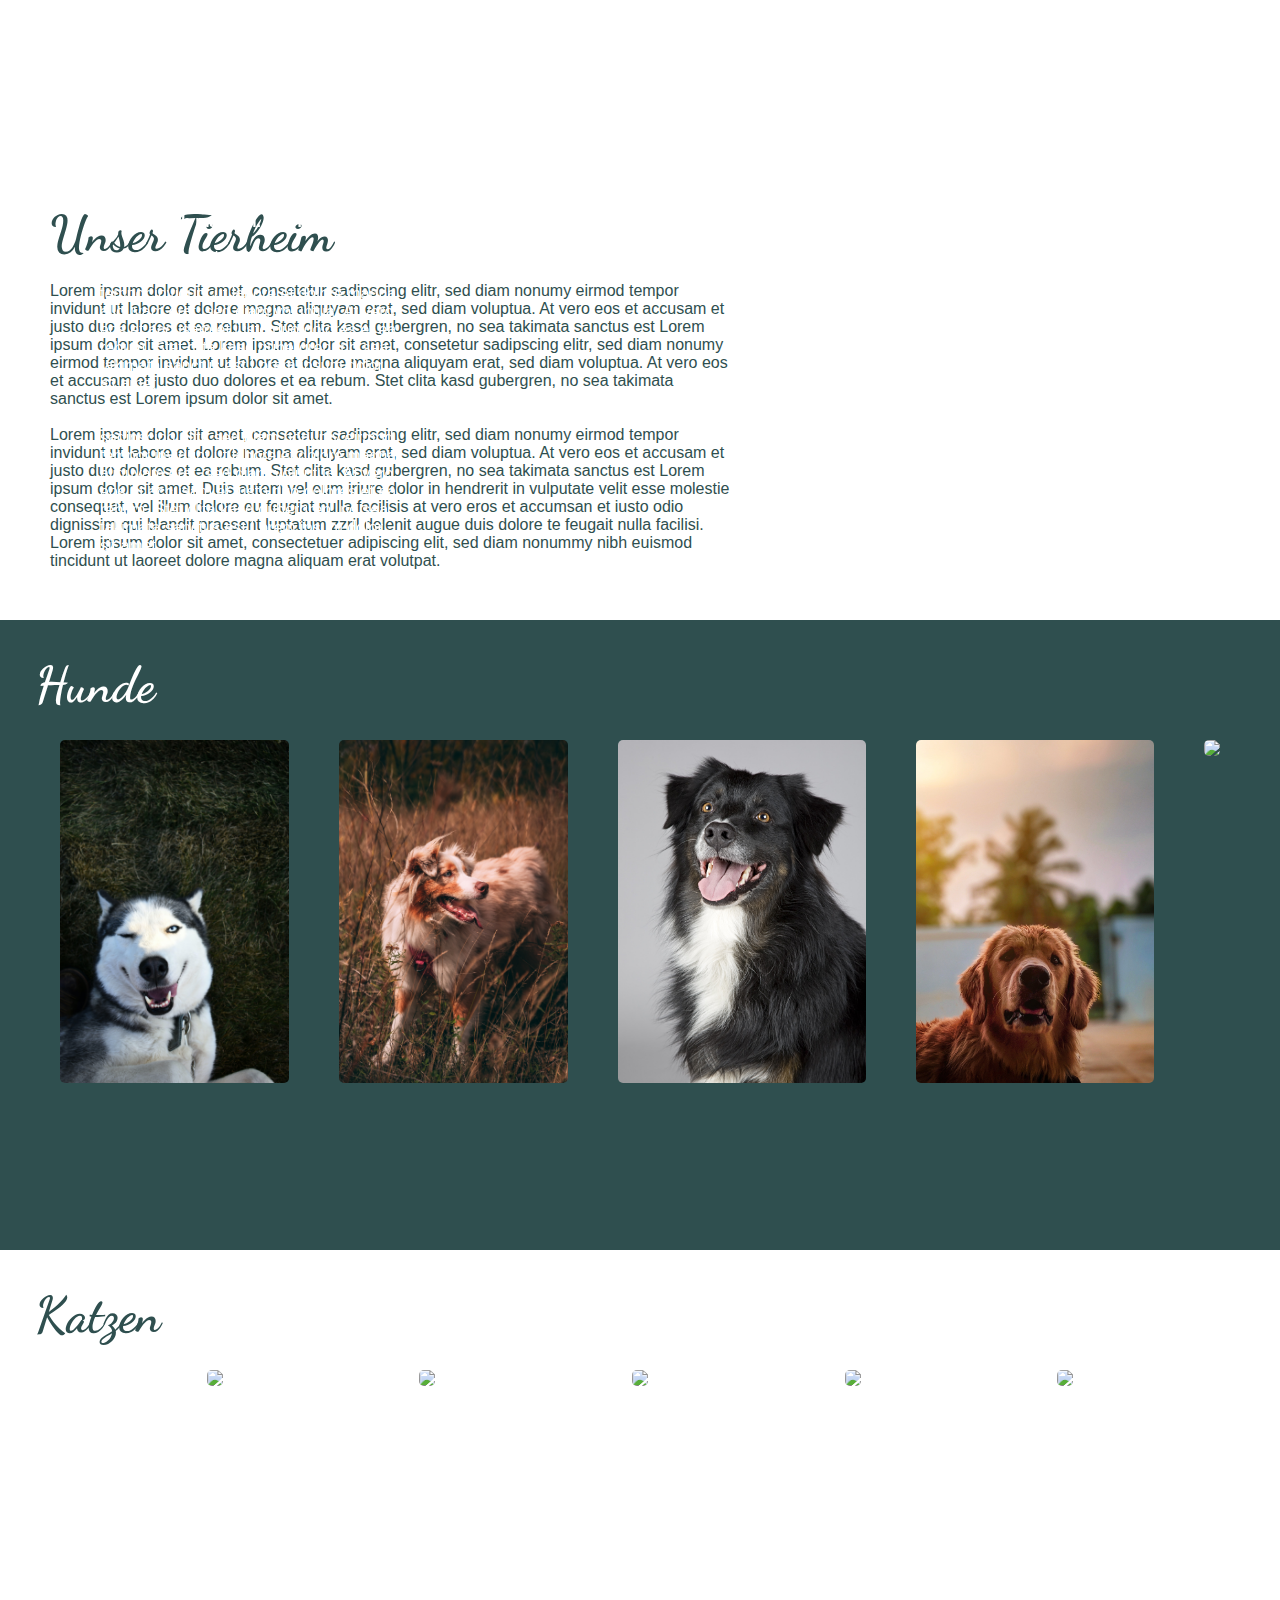
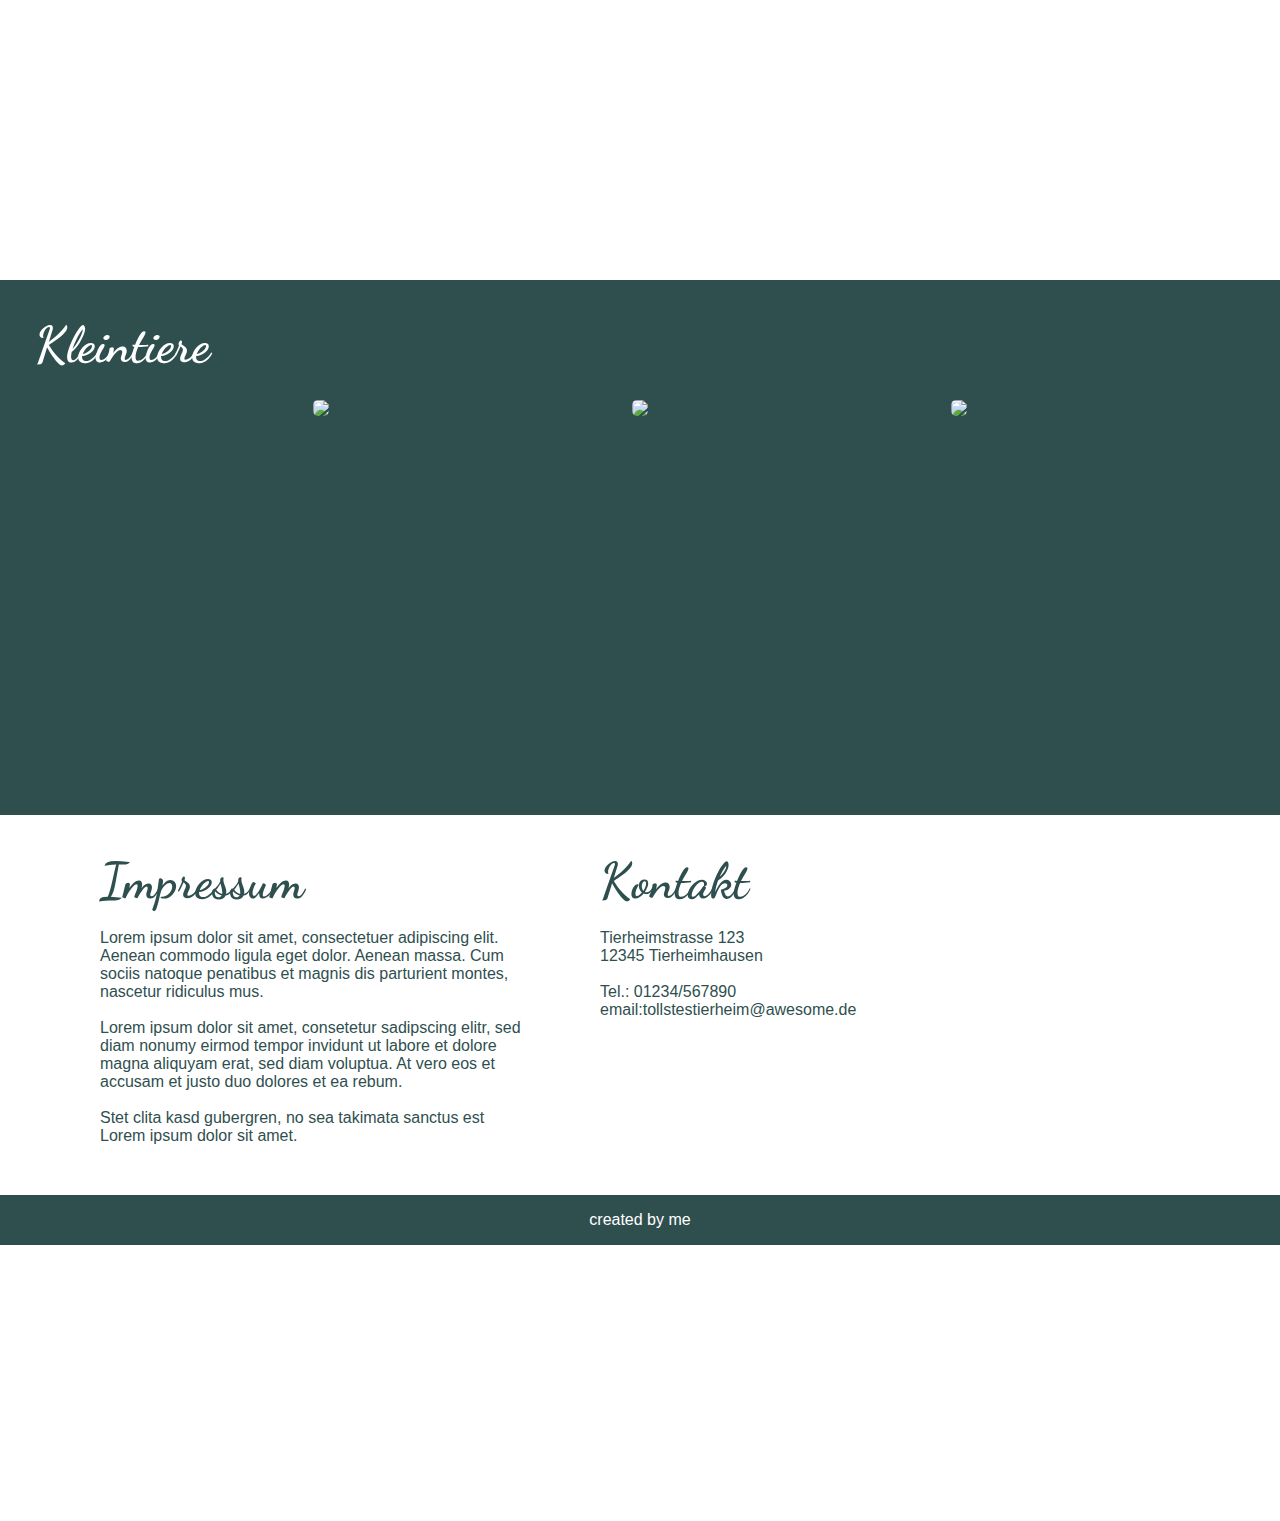
==== index.html @ c2d225bd "almost done, minimap still missing" ====
<!DOCTYPE html>
<html lang="de">
  <head>
    <meta charset="UTF-8" />
    <meta http-equiv="X-UA-Compatible" content="IE=edge" />
    <link rel="stylesheet" href="styles.css" />
    <link rel="preconnect" href="https://fonts.googleapis.com" />
    <link rel="preconnect" href="https://fonts.gstatic.com" crossorigin />
    <link
      href="https://fonts.googleapis.com/css2?family=Dancing+Script&display=swap"
      rel="stylesheet"
    />

    <meta name="viewport" content="width=device-width, initial-scale=1.0" />
    <title>Tollstes Tierheim der Welt</title>
  </head>
  <body>
    <div class="headvideo">
      <video width="1900" autoplay muted loop>
        <source src="./videos/1.mp4" />
        alt="Majestaetischer Mops"
      </video>
    </div>
    <div class="header1">
      <div class="header2">
        <h2>Tollstes Tierheim der Welt</h2>
        <br />
        <h4>Schau doch mal rein. Die Tiere warten schon auf dich.</h4>
        <br />
        <div class="header3">
          Lorem ipsum dolor sit amet, consetetur sadipscing elitr, sed diam
          nonumy eirmod tempor invidunt ut labore et dolore magna aliquyam erat,
          sed diam voluptua. At vero eos et accusam et justo duo dolores et ea
          rebum. Stet clita kasd gubergren, no sea takimata sanctus est Lorem
          ipsum dolor sit amet. <br /><br />
          Lorem ipsum dolor sit amet, consetetur sadipscing elitr, sed diam
          nonumy eirmod tempor invidunt ut labore et dolore magna aliquyam erat,
          sed diam voluptua. At vero eos et accusam et justo duo dolores et ea
          rebum. Stet clita kasd gubergren, no sea takimata sanctus est Lorem
          ipsum dolor sit amet.
        </div>
      </div>
      <div class="links">
        <ul>
          <a href="#infoblock">Unser Tierheim</a>
          <a href="#dogs">Hunde</a>
          <a href="#cats">Katzen</a>
          <a href="#smalls">Kleintiere</a>
          <a href="#bottominfo">Kontakt</a>
        </ul>
      </div>
    </div>

    <div id="content">
      <div id="infoblock">
        <div class="infotext1">
          <h2>Unser Tierheim</h2>
          <br />
          Lorem ipsum dolor sit amet, consetetur sadipscing elitr, sed diam
          nonumy eirmod tempor invidunt ut labore et dolore magna aliquyam erat,
          sed diam voluptua. At vero eos et accusam et justo duo dolores et ea
          rebum. Stet clita kasd gubergren, no sea takimata sanctus est Lorem
          ipsum dolor sit amet. Lorem ipsum dolor sit amet, consetetur
          sadipscing elitr, sed diam nonumy eirmod tempor invidunt ut labore et
          dolore magna aliquyam erat, sed diam voluptua. At vero eos et accusam
          et justo duo dolores et ea rebum. Stet clita kasd gubergren, no sea
          takimata sanctus est Lorem ipsum dolor sit amet. <br /><br />Lorem
          ipsum dolor sit amet, consetetur sadipscing elitr, sed diam nonumy
          eirmod tempor invidunt ut labore et dolore magna aliquyam erat, sed
          diam voluptua. At vero eos et accusam et justo duo dolores et ea
          rebum. Stet clita kasd gubergren, no sea takimata sanctus est Lorem
          ipsum dolor sit amet. Duis autem vel eum iriure dolor in hendrerit in
          vulputate velit esse molestie consequat, vel illum dolore eu feugiat
          nulla facilisis at vero eros et accumsan et iusto odio dignissim qui
          blandit praesent luptatum zzril delenit augue duis dolore te feugait
          nulla facilisi. Lorem ipsum dolor sit amet, consectetuer adipiscing
          elit, sed diam nonummy nibh euismod tincidunt ut laoreet dolore magna
          aliquam erat volutpat.
        </div>
        <div class="video1">
          <iframe
            class="video"
            width="560"
            height="315"
            src="https://www.youtube.com/embed/di4Tr2wjJJc"
            title="YouTube video player"
            frameborder="0"
            allow="accelerometer; autoplay; clipboard-write; encrypted-media; gyroscope; picture-in-picture; web-share"
            allowfullscreen
          ></iframe>
        </div>
      </div>
      <div id="dogs">
        <h2>Hunde</h2>
        <div class="dogs_galerie">
          <div class="dog_pic">
            <img class="img2" src="./images/dogs/husky.jpg" />
            <div class="overlay">
              <div class="overlay-text">
                <h3>Henry</h3>
                <br /><br />
                <p>
                  Lorem ipsum dolor sit amet, consetetur sadipscing elitr, sed
                  diam nonumy eirmod tempor invidunt ut labore et dolore magna
                  aliquyam erat, sed diam voluptua. At vero eos et accusam et
                  justo duo dolores et ea rebum. Stet clita kasd gubergren, no
                  sea takimata sanctus est Lorem ipsum dolor sit amet.
                  <br /><br />
                  Lorem ipsum dolor sit amet, consetetur sadipscing elitr, sed
                  diam nonumy eirmod tempor invidunt ut labore et dolore magna
                  aliquyam erat, sed diam voluptua.
                </p>
              </div>
            </div>
          </div>
          <div class="dog_pic">
            <img class="img2" src="./images/dogs/lassy.jpg" />
            <div class="overlay">
              <div class="overlay-text">
                <h3>Luise</h3>
                <br /><br />
                <p>
                  Lorem ipsum dolor sit amet, consetetur sadipscing elitr, sed
                  diam nonumy eirmod tempor invidunt ut labore et dolore magna
                  aliquyam erat, sed diam voluptua. At vero eos et accusam et
                  justo duo dolores et ea rebum. Stet clita kasd gubergren, no
                  sea takimata sanctus est Lorem ipsum dolor sit amet.
                  <br /><br />
                  Lorem ipsum dolor sit amet, consetetur sadipscing elitr, sed
                  diam nonumy eirmod tempor invidunt ut labore et dolore magna
                  aliquyam erat, sed diam voluptua.
                </p>
              </div>
            </div>
          </div>
          <div class="dog_pic">
            <img class="img2" src="./images/dogs/schwarzweiss.jpg" />
            <div class="overlay">
              <div class="overlay-text">
                <h3>Marlow</h3>
                <br /><br />
                <p>
                  Lorem ipsum dolor sit amet, consetetur sadipscing elitr, sed
                  diam nonumy eirmod tempor invidunt ut labore et dolore magna
                  aliquyam erat, sed diam voluptua. At vero eos et accusam et
                  justo duo dolores et ea rebum. Stet clita kasd gubergren, no
                  sea takimata sanctus est Lorem ipsum dolor sit amet.
                  <br /><br />
                  Lorem ipsum dolor sit amet, consetetur sadipscing elitr, sed
                  diam nonumy eirmod tempor invidunt ut labore et dolore magna
                  aliquyam erat, sed diam voluptua.
                </p>
              </div>
            </div>
          </div>
          <div class="dog_pic">
            <img class="img2" src="./images/dogs/braun.jpg" />
            <div class="overlay">
              <div class="overlay-text">
                <h3>Der General</h3>
                <br /><br />
                <p>
                  Lorem ipsum dolor sit amet, consetetur sadipscing elitr, sed
                  diam nonumy eirmod tempor invidunt ut labore et dolore magna
                  aliquyam erat, sed diam voluptua. At vero eos et accusam et
                  justo duo dolores et ea rebum. Stet clita kasd gubergren, no
                  sea takimata sanctus est Lorem ipsum dolor sit amet.
                  <br /><br />
                  Lorem ipsum dolor sit amet, consetetur sadipscing elitr, sed
                  diam nonumy eirmod tempor invidunt ut labore et dolore magna
                  aliquyam erat, sed diam voluptua.
                </p>
              </div>
            </div>
          </div>
          <div class="dog_pic">
            <img class="img2" src="./images/dogs/mini.jpg" />
            <div class="overlay">
              <div class="overlay-text">
                <h3>Moriaty</h3>
                <br /><br />
                <p>
                  Lorem ipsum dolor sit amet, consetetur sadipscing elitr, sed
                  diam nonumy eirmod tempor invidunt ut labore et dolore magna
                  aliquyam erat, sed diam voluptua. At vero eos et accusam et
                  justo duo dolores et ea rebum. Stet clita kasd gubergren, no
                  sea takimata sanctus est Lorem ipsum dolor sit amet.
                  <br /><br />
                  Lorem ipsum dolor sit amet, consetetur sadipscing elitr, sed
                  diam nonumy eirmod tempor invidunt ut labore et dolore magna
                  aliquyam erat, sed diam voluptua.
                </p>
              </div>
            </div>
          </div>
        </div>
      </div>
      <div id="cats">
        <h2>Katzen</h2>
        <div class="cat_galerie">
          <div class="cat_pic">
            <img class="img2" src="./images/cats/1.jpg" />
            <div class="overlay">
              <div class="overlay-text">
                <h3>Esmeralda</h3>
                <br /><br />
                <p>
                  Lorem ipsum dolor sit amet, consetetur sadipscing elitr, sed
                  diam nonumy eirmod tempor invidunt ut labore et dolore magna
                  aliquyam erat, sed diam voluptua. At vero eos et accusam et
                  justo duo dolores et ea rebum. Stet clita kasd gubergren, no
                  sea takimata sanctus est Lorem ipsum dolor sit amet.
                  <br /><br />
                  Lorem ipsum dolor sit amet, consetetur sadipscing elitr, sed
                  diam nonumy eirmod tempor invidunt ut labore et dolore magna
                  aliquyam erat, sed diam voluptua.
                </p>
              </div>
            </div>
          </div>
          <div class="cat_pic">
            <img class="img2" src="./images/cats/2.jpg" />
            <div class="overlay">
              <div class="overlay-text">
                <h3>Ernst</h3>
                <br /><br />
                <p>
                  Lorem ipsum dolor sit amet, consetetur sadipscing elitr, sed
                  diam nonumy eirmod tempor invidunt ut labore et dolore magna
                  aliquyam erat, sed diam voluptua. At vero eos et accusam et
                  justo duo dolores et ea rebum. Stet clita kasd gubergren, no
                  sea takimata sanctus est Lorem ipsum dolor sit amet.
                  <br /><br />
                  Lorem ipsum dolor sit amet, consetetur sadipscing elitr, sed
                  diam nonumy eirmod tempor invidunt ut labore et dolore magna
                  aliquyam erat, sed diam voluptua.
                </p>
              </div>
            </div>
          </div>
          <div class="cat_pic">
            <img class="img2" src="./images/cats/3.jpg" />
            <div class="overlay">
              <div class="overlay-text">
                <h3>Lui</h3>
                <br /><br />
                <p>
                  Lorem ipsum dolor sit amet, consetetur sadipscing elitr, sed
                  diam nonumy eirmod tempor invidunt ut labore et dolore magna
                  aliquyam erat, sed diam voluptua. At vero eos et accusam et
                  justo duo dolores et ea rebum. Stet clita kasd gubergren, no
                  sea takimata sanctus est Lorem ipsum dolor sit amet.
                  <br /><br />
                  Lorem ipsum dolor sit amet, consetetur sadipscing elitr, sed
                  diam nonumy eirmod tempor invidunt ut labore et dolore magna
                  aliquyam erat, sed diam voluptua.
                </p>
              </div>
            </div>
          </div>
          <div class="cat_pic">
            <img class="img2" src="./images/cats/4.jpg" />
            <div class="overlay">
              <div class="overlay-text">
                <h3>Izzy</h3>
                <br /><br />
                <p>
                  Lorem ipsum dolor sit amet, consetetur sadipscing elitr, sed
                  diam nonumy eirmod tempor invidunt ut labore et dolore magna
                  aliquyam erat, sed diam voluptua. At vero eos et accusam et
                  justo duo dolores et ea rebum. Stet clita kasd gubergren, no
                  sea takimata sanctus est Lorem ipsum dolor sit amet.
                  <br /><br />
                  Lorem ipsum dolor sit amet, consetetur sadipscing elitr, sed
                  diam nonumy eirmod tempor invidunt ut labore et dolore magna
                  aliquyam erat, sed diam voluptua.
                </p>
              </div>
            </div>
          </div>
          <div class="cat_pic">
            <img class="img2" src="./images/cats/5.jpg" />
            <div class="overlay">
              <div class="overlay-text">
                <h3>Ramses</h3>
                <br /><br />
                <p>
                  Lorem ipsum dolor sit amet, consetetur sadipscing elitr, sed
                  diam nonumy eirmod tempor invidunt ut labore et dolore magna
                  aliquyam erat, sed diam voluptua. At vero eos et accusam et
                  justo duo dolores et ea rebum. Stet clita kasd gubergren, no
                  sea takimata sanctus est Lorem ipsum dolor sit amet.
                  <br /><br />
                  Lorem ipsum dolor sit amet, consetetur sadipscing elitr, sed
                  diam nonumy eirmod tempor invidunt ut labore et dolore magna
                  aliquyam erat, sed diam voluptua.
                </p>
              </div>
            </div>
          </div>
        </div>
      </div>
      <div id="smalls">
        <h2>Kleintiere</h2>
        <div class="small_galerie">
          <div class="small_pic">
            <img class="img2" src="./images/small/2.jpg" />
            <div class="overlay">
              <div class="overlay-text">
                <h3>Meerschweinchen</h3>
                <br /><br />
                <p>
                  Lorem ipsum dolor sit amet, consetetur sadipscing elitr, sed
                  diam nonumy eirmod tempor invidunt ut labore et dolore magna
                  aliquyam erat, sed diam voluptua. At vero eos et accusam et
                  justo duo dolores et ea rebum. Stet clita kasd gubergren, no
                  sea takimata sanctus est Lorem ipsum dolor sit amet.
                  <br /><br />
                  Lorem ipsum dolor sit amet, consetetur sadipscing elitr, sed
                  diam nonumy eirmod tempor invidunt ut labore et dolore magna
                  aliquyam erat, sed diam voluptua.
                </p>
              </div>
            </div>
          </div>
          <div class="small_pic">
            <img class="img2" src="./images/small/1.jpg" />
            <div class="overlay">
              <div class="overlay-text">
                <h3>Vögel</h3>
                <br /><br />
                <p>
                  Lorem ipsum dolor sit amet, consetetur sadipscing elitr, sed
                  diam nonumy eirmod tempor invidunt ut labore et dolore magna
                  aliquyam erat, sed diam voluptua. At vero eos et accusam et
                  justo duo dolores et ea rebum. Stet clita kasd gubergren, no
                  sea takimata sanctus est Lorem ipsum dolor sit amet.
                  <br /><br />
                  Lorem ipsum dolor sit amet, consetetur sadipscing elitr, sed
                  diam nonumy eirmod tempor invidunt ut labore et dolore magna
                  aliquyam erat, sed diam voluptua.
                </p>
              </div>
            </div>
          </div>

          <div class="small_pic">
            <img class="img2" src="./images/small/3.jpg" />
            <div class="overlay">
              <div class="overlay-text">
                <h3>Kaninchen</h3>
                <br /><br />
                <p>
                  Lorem ipsum dolor sit amet, consetetur sadipscing elitr, sed
                  diam nonumy eirmod tempor invidunt ut labore et dolore magna
                  aliquyam erat, sed diam voluptua. At vero eos et accusam et
                  justo duo dolores et ea rebum. Stet clita kasd gubergren, no
                  sea takimata sanctus est Lorem ipsum dolor sit amet.
                  <br /><br />
                  Lorem ipsum dolor sit amet, consetetur sadipscing elitr, sed
                  diam nonumy eirmod tempor invidunt ut labore et dolore magna
                  aliquyam erat, sed diam voluptua.
                </p>
              </div>
            </div>
          </div>
        </div>
      </div>
      <br /><br />
      <div id="bottominfo">
        <div class="infotext2">
          <h2>Impressum</h2>
          <br />
          Lorem ipsum dolor sit amet, consectetuer adipiscing elit. Aenean
          commodo ligula eget dolor. Aenean massa. Cum sociis natoque penatibus
          et magnis dis parturient montes, nascetur ridiculus mus.<br />
          <br />
          Lorem ipsum dolor sit amet, consetetur sadipscing elitr, sed diam
          nonumy eirmod tempor invidunt ut labore et dolore magna aliquyam erat,
          sed diam voluptua. At vero eos et accusam et justo duo dolores et ea
          rebum.<br /><br />
          Stet clita kasd gubergren, no sea takimata sanctus est Lorem ipsum
          dolor sit amet.
        </div>
        <div class="kontakt">
          <h2>Kontakt</h2>
          <br />
          Tierheimstrasse 123<br />
          12345 Tierheimhausen<br /><br />
          Tel.: 01234/567890<br />
          email:tollstestierheim@awesome.de
        </div>
      </div>
      <div class="footer">created by me</div>
    </div>
  </body>
</html>
---- styles.css ----
* {
  margin: 0;
  box-sizing: border-box;
}
body {
  font-family: Arial, Helvetica, sans-serif;
}
h1 {
  font-size: 50px;
  font-family: "Dancing Script", cursive;
}
h2 {
  font-size: 50px;
  font-family: "Dancing Script", cursive;
}
.headvideo {
}
.header1 {
  display: flex;
  justify-content: space-between;
  padding: 15px;
  padding-top: 75px;
  padding-left: 50px;
  position: absolute;
  width: 100%;
  top: 0;
}

.header2 {
  float: left;
  padding-left: 50px;
  color: #ffffff;
}
.header3 {
  display: flex;
  flex-wrap: wrap;
  width: 300px;
}
.links {
  float: right;
  padding-right: 35px;
}

a {
  color: #ffffff;
  text-decoration: none;
  font-family: "Dancing Script", cursive;
  font-size: 30px;
  padding: 12px;
}
a:hover {
  color: rgb(208, 209, 172);
}

img {
  max-width: 100%;
  max-height: 100%;
  display: block; /* remove extra space below image */
}
.img2 {
  border-radius: 5px;
}
.video {
  border-radius: 10px;
  border: 3px #000000;
}
.video1 {
  padding: 25px;
  padding-right: 70px;
  overflow: hidden;
  border-radius: 10px;
}
#infoblock {
  display: flex;
  justify-content: space-between;
  flex-direction: row;
  padding: 25px;
}
.infotext1 {
  color: darkslategray;
  display: flex;
  flex-direction: column;
  width: 1000px;
  padding: 25px;
  background-color: rgb(255, 255, 255);
}
#bottominfo {
  color: darkslategray;
  padding-left: 100px;
  padding-bottom: 50px;
  display: flex;
  flex-direction: row;
  background-color: rgb(255, 255, 255);
}
.infotext2 {
  width: 425px;
}
.kontakt {
  padding-left: 75px;
}
#dogs,
#smalls {
  padding: 35px;
  color: #ffffff;
  background-color: darkslategray;
}
#cats {
  padding: 35px;
  color: darkslategray;
  background-color: rgb(255, 255, 255);
}

.dogs_galerie,
.cat_galerie,
.small_galerie {
  display: flex;
  flex-direction: row;
  justify-content: space-evenly;
}
.dog_pic {
  position: relative;
  padding: 25px;
  height: 500px;
}
.cat_pic {
  position: relative;
  padding: 25px;
  height: 500px;
}
.small_pic {
  position: relative;
  padding: 25px;
  height: 405px;
}
.text1 {
  padding-top: 10px;
  padding-left: 5px;
}
.overlay {
  position: absolute;
  top: 0;
  bottom: 0;
  left: 0;
  right: 0;
  height: 100%;
  width: 100%;
  border-radius: 10px;
  opacity: 0;
  transition: 0.5s ease;
  background-color: #000000;
}

.overlay-text {
  display: flex;
  flex-wrap: wrap;
  color: #ffffff;
  padding: 40px;
}
.dog_pic:hover .overlay {
  height: 100%;
  opacity: 0.75;
}
.cat_pic:hover .overlay {
  opacity: 0.75;
}
.small_pic:hover .overlay {
  opacity: 0.75;
}
.footer {
  display: flex;
  justify-content: center;
  align-items: center;
  color: #ffffff;
  height: 50px;
  background-color: darkslategray;
}
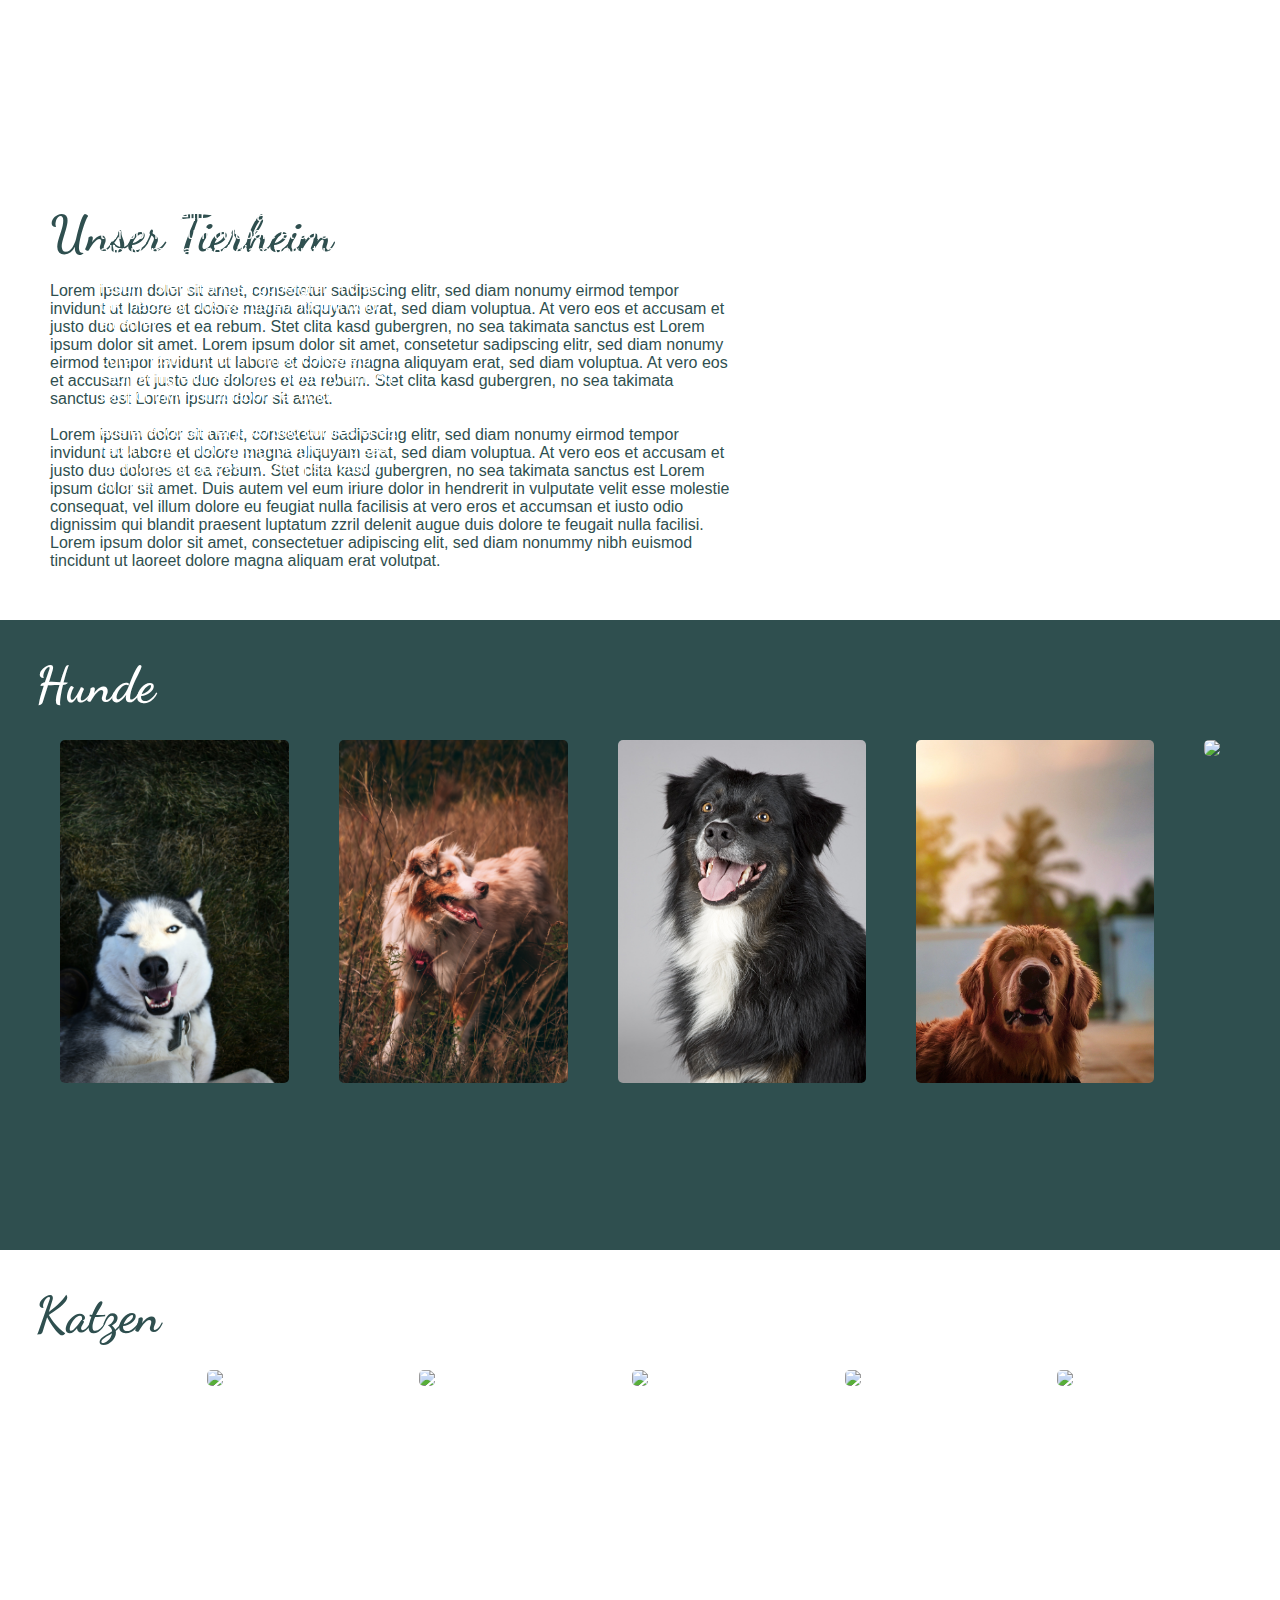
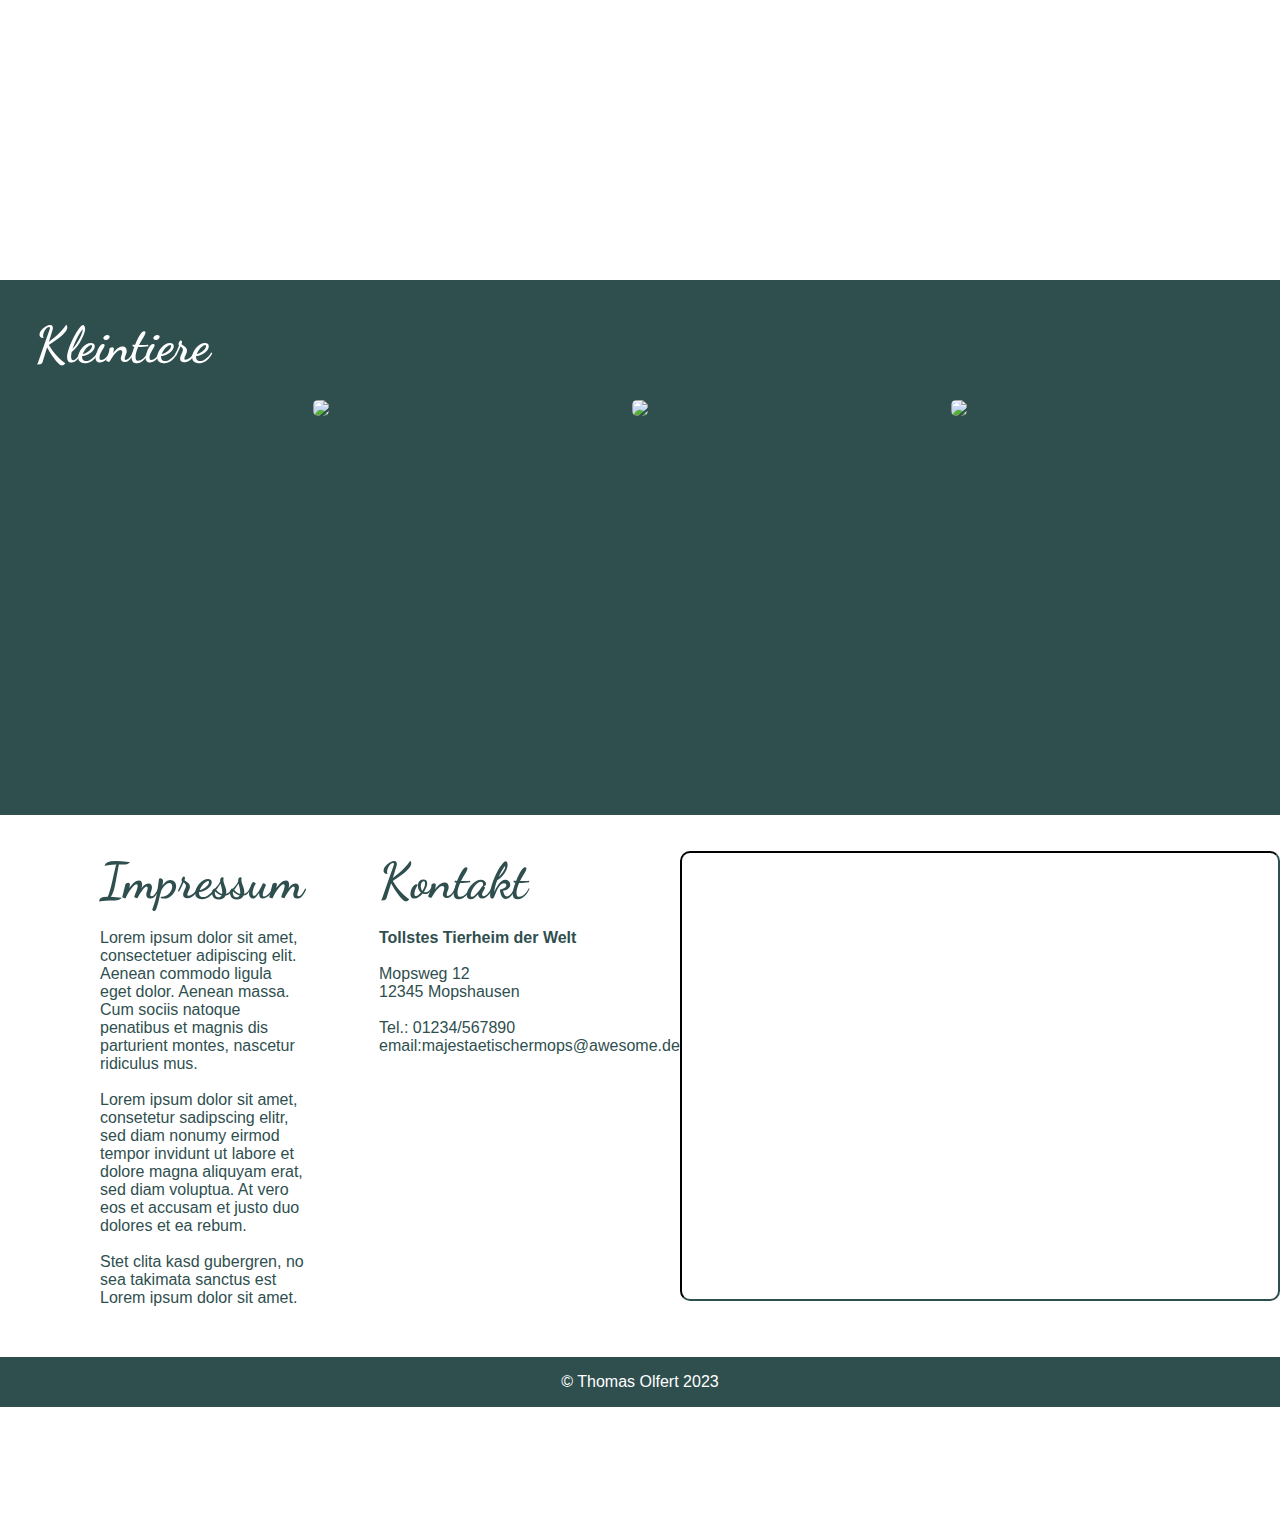
==== commit a687301b: "added map" ====
--- a/index.html
+++ b/index.html
@@ -3,6 +3,7 @@
   <head>
     <meta charset="UTF-8" />
     <meta http-equiv="X-UA-Compatible" content="IE=edge" />
+    <meta name="viewport" content="width=device-width, initial-scale=1.0" />
     <link rel="stylesheet" href="styles.css" />
     <link rel="preconnect" href="https://fonts.googleapis.com" />
     <link rel="preconnect" href="https://fonts.gstatic.com" crossorigin />
@@ -385,13 +386,27 @@
         <div class="kontakt">
           <h2>Kontakt</h2>
           <br />
-          Tierheimstrasse 123<br />
-          12345 Tierheimhausen<br /><br />
+          <h4>Tollstes Tierheim der Welt</h4>
+          <br />
+          Mopsweg 12<br />
+          12345 Mopshausen<br /><br />
           Tel.: 01234/567890<br />
-          email:tollstestierheim@awesome.de
-        </div>
-      </div>
-      <div class="footer">created by me</div>
+          email:majestaetischermops@awesome.de
+        </div>
+        <div class="map">
+          <iframe
+            class="googlemap"
+            src="https://www.google.com/maps/embed?pb=!1m18!1m12!1m3!1d4226.342596476693!2d7.084633927208303!3d50.96073488237753!2m3!1f0!2f0!3f0!3m2!1i1024!2i768!4f13.1!3m3!1m2!1s0x47bf27e1c70085b9%3A0xdc28200eb51aef95!2sShelter%20K%C3%B6ln-Dellbr%C3%BCck%20country%20office%20e.V.!5e0!3m2!1sen!2sde!4v1682264966544!5m2!1sen!2sde"
+            width="600"
+            height="450"
+            style="border: 01"
+            allowfullscreen=""
+            loading="lazy"
+            referrerpolicy="no-referrer-when-downgrade"
+          ></iframe>
+        </div>
+      </div>
+      <div class="footer">© Thomas Olfert 2023</div>
     </div>
   </body>
 </html>
--- a/styles.css
+++ b/styles.css
@@ -5,6 +5,7 @@
 body {
   font-family: Arial, Helvetica, sans-serif;
 }
+
 h1 {
   font-size: 50px;
   font-family: "Dancing Script", cursive;
@@ -13,8 +14,7 @@
   font-size: 50px;
   font-family: "Dancing Script", cursive;
 }
-.headvideo {
-}
+
 .header1 {
   display: flex;
   justify-content: space-between;
@@ -46,7 +46,7 @@
   text-decoration: none;
   font-family: "Dancing Script", cursive;
   font-size: 30px;
-  padding: 12px;
+  padding: 10px;
 }
 a:hover {
   color: rgb(208, 209, 172);
@@ -58,6 +58,8 @@
   display: block; /* remove extra space below image */
 }
 .img2 {
+  object-fit: cover;
+  max-width: 100%;
   border-radius: 5px;
 }
 .video {
@@ -87,10 +89,17 @@
 #bottominfo {
   color: darkslategray;
   padding-left: 100px;
+  padding-right: 100px;
   padding-bottom: 50px;
   display: flex;
   flex-direction: row;
+  justify-content: space-between;
   background-color: rgb(255, 255, 255);
+}
+.googlemap {
+  border-radius: 10px;
+
+  border-color: darkslategray;
 }
 .infotext2 {
   width: 425px;
@@ -121,6 +130,7 @@
   position: relative;
   padding: 25px;
   height: 500px;
+  max-width: 100%;
 }
 .cat_pic {
   position: relative;
@@ -143,7 +153,7 @@
   left: 0;
   right: 0;
   height: 100%;
-  width: 100%;
+  max-width: 100%;
   border-radius: 10px;
   opacity: 0;
   transition: 0.5s ease;
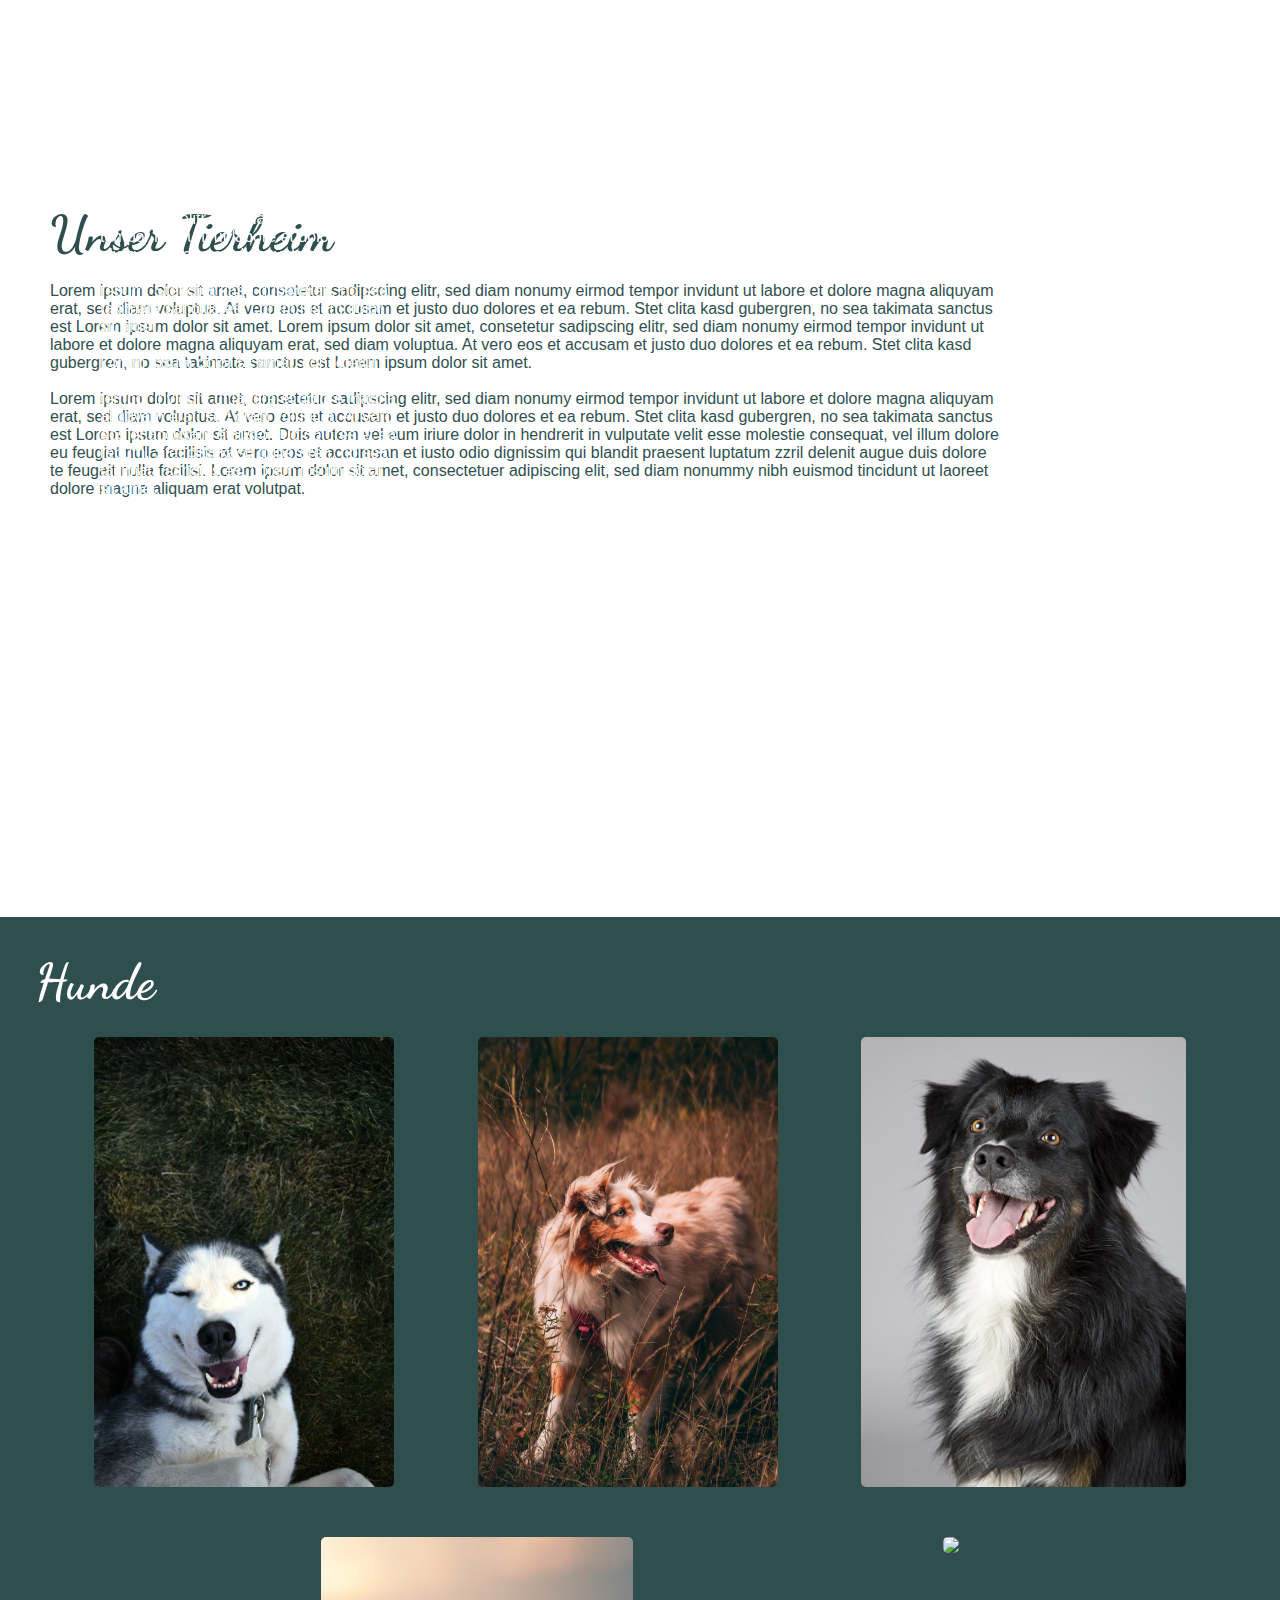
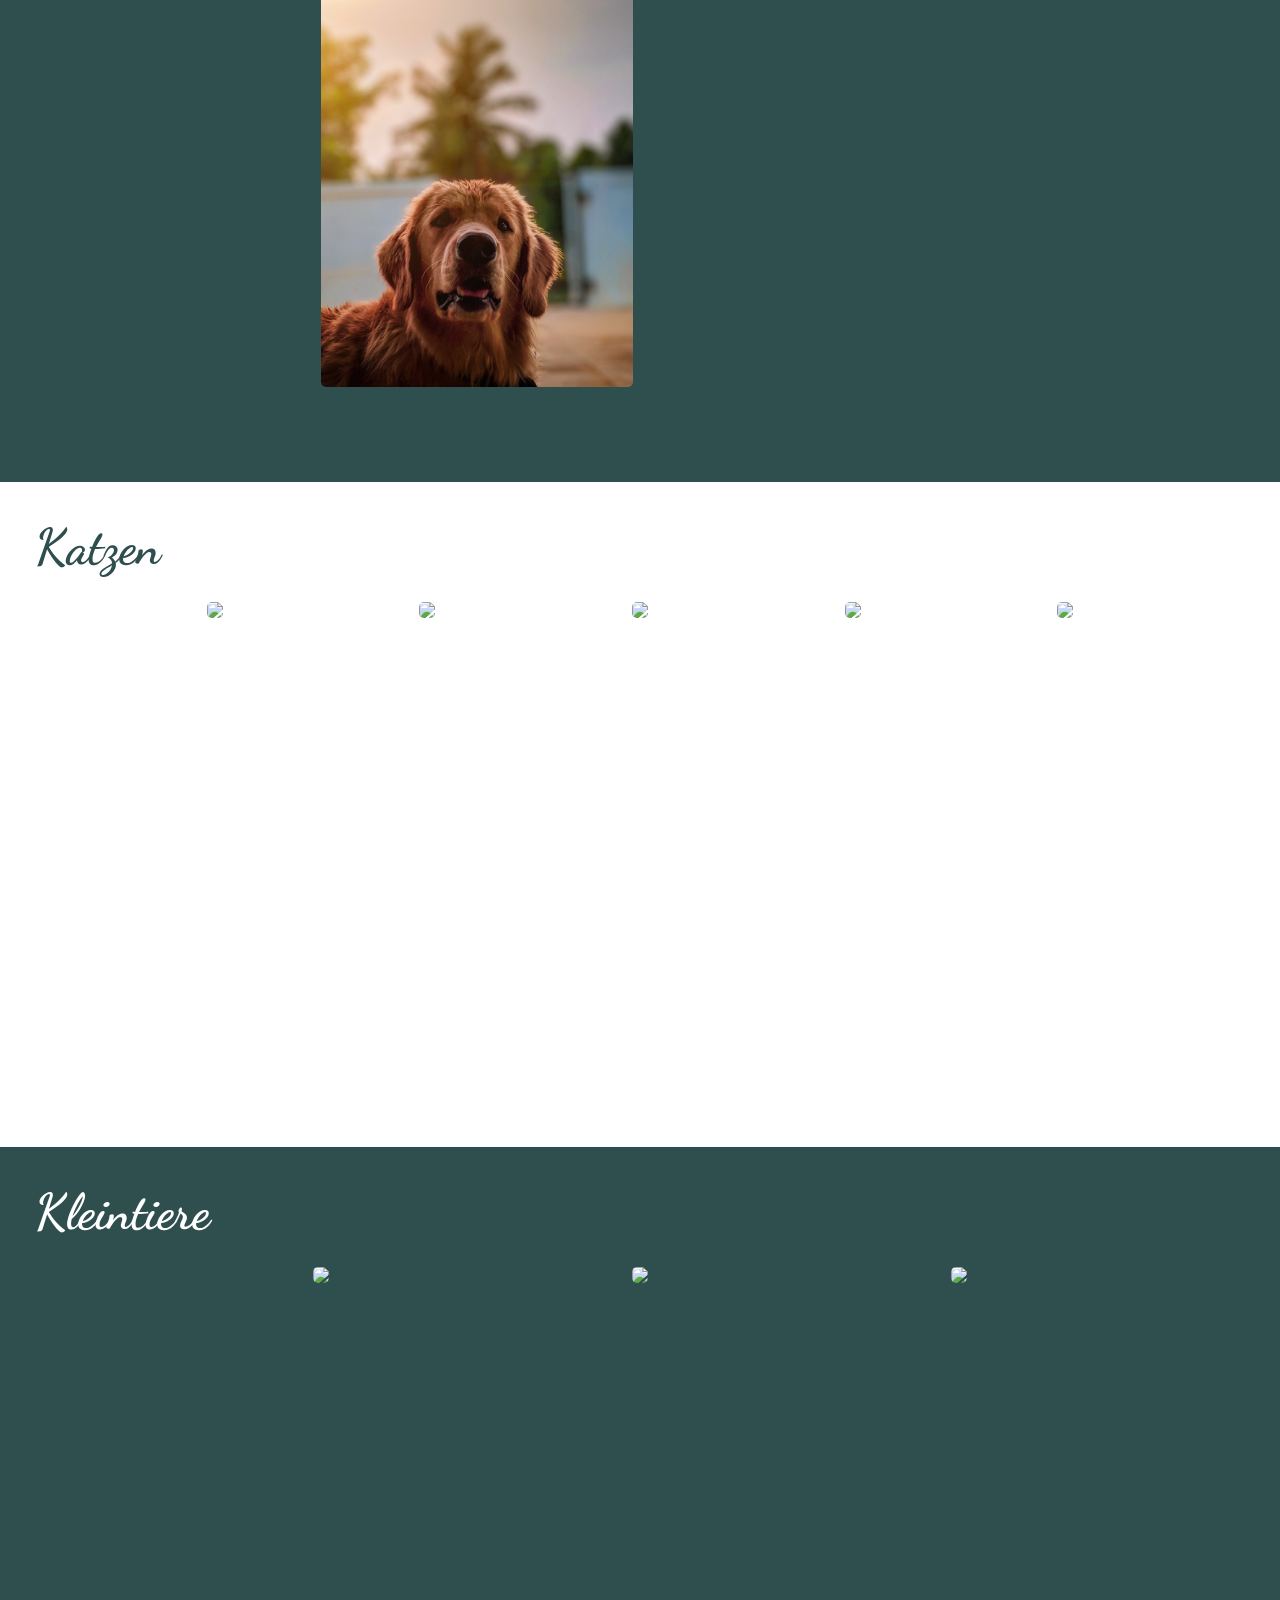
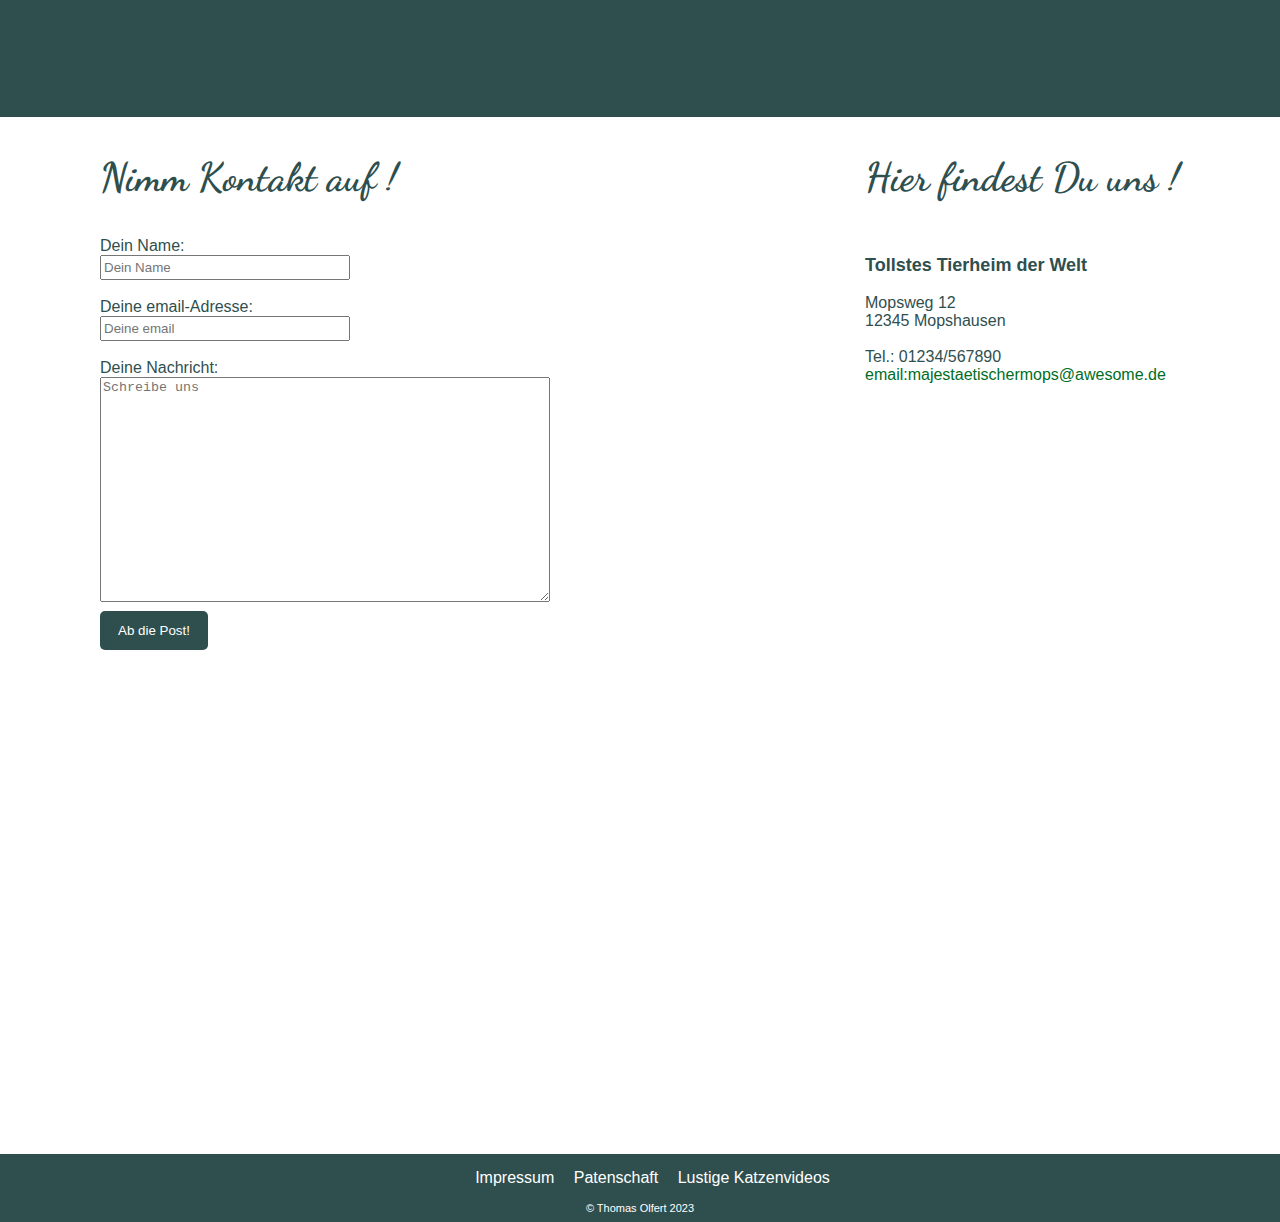
==== commit 225bdeaf: "added form and finished footer" ====
--- a/index.html
+++ b/index.html
@@ -4,6 +4,7 @@
     <meta charset="UTF-8" />
     <meta http-equiv="X-UA-Compatible" content="IE=edge" />
     <meta name="viewport" content="width=device-width, initial-scale=1.0" />
+    <link rel="icon" type="image/x-icon" href="./images/favicon.ico" />
     <link rel="stylesheet" href="styles.css" />
     <link rel="preconnect" href="https://fonts.googleapis.com" />
     <link rel="preconnect" href="https://fonts.gstatic.com" crossorigin />
@@ -17,7 +18,7 @@
   </head>
   <body>
     <div class="headvideo">
-      <video width="1900" autoplay muted loop>
+      <video autoplay muted loop>
         <source src="./videos/1.mp4" />
         alt="Majestaetischer Mops"
       </video>
@@ -26,7 +27,7 @@
       <div class="header2">
         <h2>Tollstes Tierheim der Welt</h2>
         <br />
-        <h4>Schau doch mal rein. Die Tiere warten schon auf dich.</h4>
+        <h4>Schau doch mal rein. Die Tiere freuen sich auf dich.</h4>
         <br />
         <div class="header3">
           Lorem ipsum dolor sit amet, consetetur sadipscing elitr, sed diam
@@ -41,13 +42,13 @@
           ipsum dolor sit amet.
         </div>
       </div>
-      <div class="links">
+      <div class="nav1">
         <ul>
-          <a href="#infoblock">Unser Tierheim</a>
-          <a href="#dogs">Hunde</a>
-          <a href="#cats">Katzen</a>
-          <a href="#smalls">Kleintiere</a>
-          <a href="#bottominfo">Kontakt</a>
+          <a class="one" href="#infoblock">Unser Tierheim</a>
+          <a class="one" href="#dogs">Hunde</a>
+          <a class="one" href="#cats">Katzen</a>
+          <a class="one" href="#smalls">Kleintiere</a>
+          <a class="one" href="#bottominfo">Kontakt</a>
         </ul>
       </div>
     </div>
@@ -369,44 +370,86 @@
       </div>
       <br /><br />
       <div id="bottominfo">
-        <div class="infotext2">
-          <h2>Impressum</h2>
-          <br />
-          Lorem ipsum dolor sit amet, consectetuer adipiscing elit. Aenean
-          commodo ligula eget dolor. Aenean massa. Cum sociis natoque penatibus
-          et magnis dis parturient montes, nascetur ridiculus mus.<br />
-          <br />
-          Lorem ipsum dolor sit amet, consetetur sadipscing elitr, sed diam
-          nonumy eirmod tempor invidunt ut labore et dolore magna aliquyam erat,
-          sed diam voluptua. At vero eos et accusam et justo duo dolores et ea
-          rebum.<br /><br />
-          Stet clita kasd gubergren, no sea takimata sanctus est Lorem ipsum
-          dolor sit amet.
-        </div>
-        <div class="kontakt">
-          <h2>Kontakt</h2>
-          <br />
+        <div class="container">
+          <h3>Nimm Kontakt auf !</h3>
+          <br /><br />
+          <div class="form">
+            <form action="/action_page.php">
+              <div class="box">
+                <label for="name">Dein Name:</label><br />
+                <input
+                  type="text"
+                  id="name"
+                  placeholder="Dein Name"
+                /><br /><br />
+              </div>
+              <div class="box">
+                <label for="email">Deine email-Adresse:</label><br />
+                <input
+                  type="text"
+                  id="email"
+                  placeholder="Deine email"
+                /><br /><br />
+              </div>
+              <div class="message">
+                <label for="subject">Deine Nachricht:</label><br />
+                <textarea
+                  id="subject"
+                  name="subject"
+                  placeholder="Schreibe uns"
+                ></textarea>
+              </div>
+              <div class="button">
+                <input type="submit" value="Ab die Post!" />
+              </div>
+            </form>
+          </div>
+        </div>
+        <div class="adress">
+          <h3>Hier findest Du uns !</h3>
+          <br /><br /><br />
           <h4>Tollstes Tierheim der Welt</h4>
           <br />
           Mopsweg 12<br />
           12345 Mopshausen<br /><br />
           Tel.: 01234/567890<br />
-          email:majestaetischermops@awesome.de
+
+          <a
+            class="two"
+            href="mailto:majestaetischermops@awesome.de?subject=test&amp;body=hallihallo"
+            target="_blank"
+          >
+            email:majestaetischermops@awesome.de </a
+          ><br /><br />
         </div>
         <div class="map">
           <iframe
             class="googlemap"
-            src="https://www.google.com/maps/embed?pb=!1m18!1m12!1m3!1d4226.342596476693!2d7.084633927208303!3d50.96073488237753!2m3!1f0!2f0!3f0!3m2!1i1024!2i768!4f13.1!3m3!1m2!1s0x47bf27e1c70085b9%3A0xdc28200eb51aef95!2sShelter%20K%C3%B6ln-Dellbr%C3%BCck%20country%20office%20e.V.!5e0!3m2!1sen!2sde!4v1682264966544!5m2!1sen!2sde"
+            src="https://www.google.com/maps/embed?pb=!1m18!1m12!1m3!1d10051.866719061087!2d7.081685686294949!3d50.961320295886!2m3!1f0!2f0!3f0!3m2!1i1024!2i768!4f13.1!3m3!1m2!1s0x47bf27e1c70085b9%3A0xdc28200eb51aef95!2sShelter%20K%C3%B6ln-Dellbr%C3%BCck%20country%20office%20e.V.!5e0!3m2!1sen!2sde!4v1682268373798!5m2!1sen!2sde"
             width="600"
             height="450"
-            style="border: 01"
+            style="border: 0"
             allowfullscreen=""
             loading="lazy"
             referrerpolicy="no-referrer-when-downgrade"
           ></iframe>
         </div>
       </div>
-      <div class="footer">© Thomas Olfert 2023</div>
+      <div class="footer">
+        <div class="bottom_nav">
+          <ul>
+            <a class="three" href="#impressum">Impressum</a>
+            <a class="three" href="#paten">Patenschaft</a>
+            <a
+              class="three"
+              href="https://www.youtube.com/watch?v=vqtL3D-Se4U&list=PLJHfedoaM2Z1OdIjmqH8nUEhpktnT4g8Y&index=2"
+              target="_blank"
+              >Lustige Katzenvideos</a
+            >
+          </ul>
+        </div>
+        <div class="creator">© Thomas Olfert 2023</div>
+      </div>
     </div>
   </body>
 </html>
--- a/styles.css
+++ b/styles.css
@@ -6,18 +6,24 @@
   font-family: Arial, Helvetica, sans-serif;
 }
 
-h1 {
-  font-size: 50px;
-  font-family: "Dancing Script", cursive;
-}
 h2 {
   font-size: 50px;
   font-family: "Dancing Script", cursive;
 }
-
+h3 {
+  font-size: 40px;
+  font-family: "Dancing Script", cursive;
+}
+h4 {
+  font-size: 18px;
+}
+video {
+  max-width: 100%;
+}
 .header1 {
   display: flex;
   justify-content: space-between;
+  flex-wrap: wrap;
   padding: 15px;
   padding-top: 75px;
   padding-left: 50px;
@@ -30,26 +36,39 @@
   float: left;
   padding-left: 50px;
   color: #ffffff;
+  max-width: 100%;
 }
 .header3 {
   display: flex;
   flex-wrap: wrap;
-  width: 300px;
-}
-.links {
+  max-width: 300px;
+}
+.nav1 {
   float: right;
-  padding-right: 35px;
-}
-
-a {
+  padding-right: 40px;
+}
+
+a.one:link {
   color: #ffffff;
   text-decoration: none;
   font-family: "Dancing Script", cursive;
   font-size: 30px;
   padding: 10px;
 }
-a:hover {
+a.one:visited {
+  color: rgb(255, 255, 255);
+}
+a.one:hover {
   color: rgb(208, 209, 172);
+}
+
+a.two:link {
+  color: rgb(0, 109, 36);
+  text-decoration: none;
+}
+
+a.two:hover {
+  color: black;
 }
 
 img {
@@ -76,35 +95,20 @@
   display: flex;
   justify-content: space-between;
   flex-direction: row;
+  flex-wrap: wrap;
+  max-width: 100%;
   padding: 25px;
 }
 .infotext1 {
   color: darkslategray;
   display: flex;
   flex-direction: column;
-  width: 1000px;
+  max-width: 1000px;
   padding: 25px;
   background-color: rgb(255, 255, 255);
 }
-#bottominfo {
-  color: darkslategray;
-  padding-left: 100px;
-  padding-right: 100px;
-  padding-bottom: 50px;
-  display: flex;
-  flex-direction: row;
-  justify-content: space-between;
-  background-color: rgb(255, 255, 255);
-}
-.googlemap {
-  border-radius: 10px;
-
-  border-color: darkslategray;
-}
-.infotext2 {
-  width: 425px;
-}
-.kontakt {
+
+.adress {
   padding-left: 75px;
 }
 #dogs,
@@ -124,7 +128,10 @@
 .small_galerie {
   display: flex;
   flex-direction: row;
+  flex-wrap: wrap;
   justify-content: space-evenly;
+  padding-bottom: 35px;
+  max-width: 100%;
 }
 .dog_pic {
   position: relative;
@@ -176,11 +183,80 @@
 .small_pic:hover .overlay {
   opacity: 0.75;
 }
+#bottominfo {
+  color: darkslategray;
+  padding-left: 100px;
+  padding-right: 100px;
+  padding-bottom: 50px;
+  display: flex;
+  flex-direction: row;
+  flex-wrap: wrap;
+  justify-content: space-between;
+  background-color: rgb(255, 255, 255);
+  max-width: 100%;
+}
+.googlemap {
+  border-radius: 10px;
+  max-width: 100%;
+
+  border-color: darkslategray;
+}
+.infotext2 {
+  max-width: 425px;
+}
 .footer {
   display: flex;
   justify-content: center;
   align-items: center;
-  color: #ffffff;
-  height: 50px;
+  flex-direction: column;
+  color: #ffffff;
+
   background-color: darkslategray;
 }
+/* Kontaktformular*/
+.container {
+}
+.form {
+  color: darkslategray;
+}
+.box {
+  color: darkslategray;
+}
+#name,
+#email {
+  width: 250px;
+  height: 25px;
+}
+#subject {
+  width: 450px;
+  height: 225px;
+}
+.button {
+  padding-top: 5px;
+}
+input[type="submit"] {
+  background-color: darkslategray;
+  color: #ffffff;
+  border: none;
+  border-radius: 5px;
+  padding: 12px 18px;
+  cursor: pointer;
+}
+.bottom_nav {
+  display: flex;
+  padding: 15px;
+}
+a.three {
+  color: rgb(255, 255, 255);
+  text-decoration: none;
+  padding-right: 15px;
+}
+
+a.three:hover {
+  color: rgb(208, 209, 172);
+}
+
+.creator {
+  padding-bottom: 8px;
+  font-size: 11px;
+}
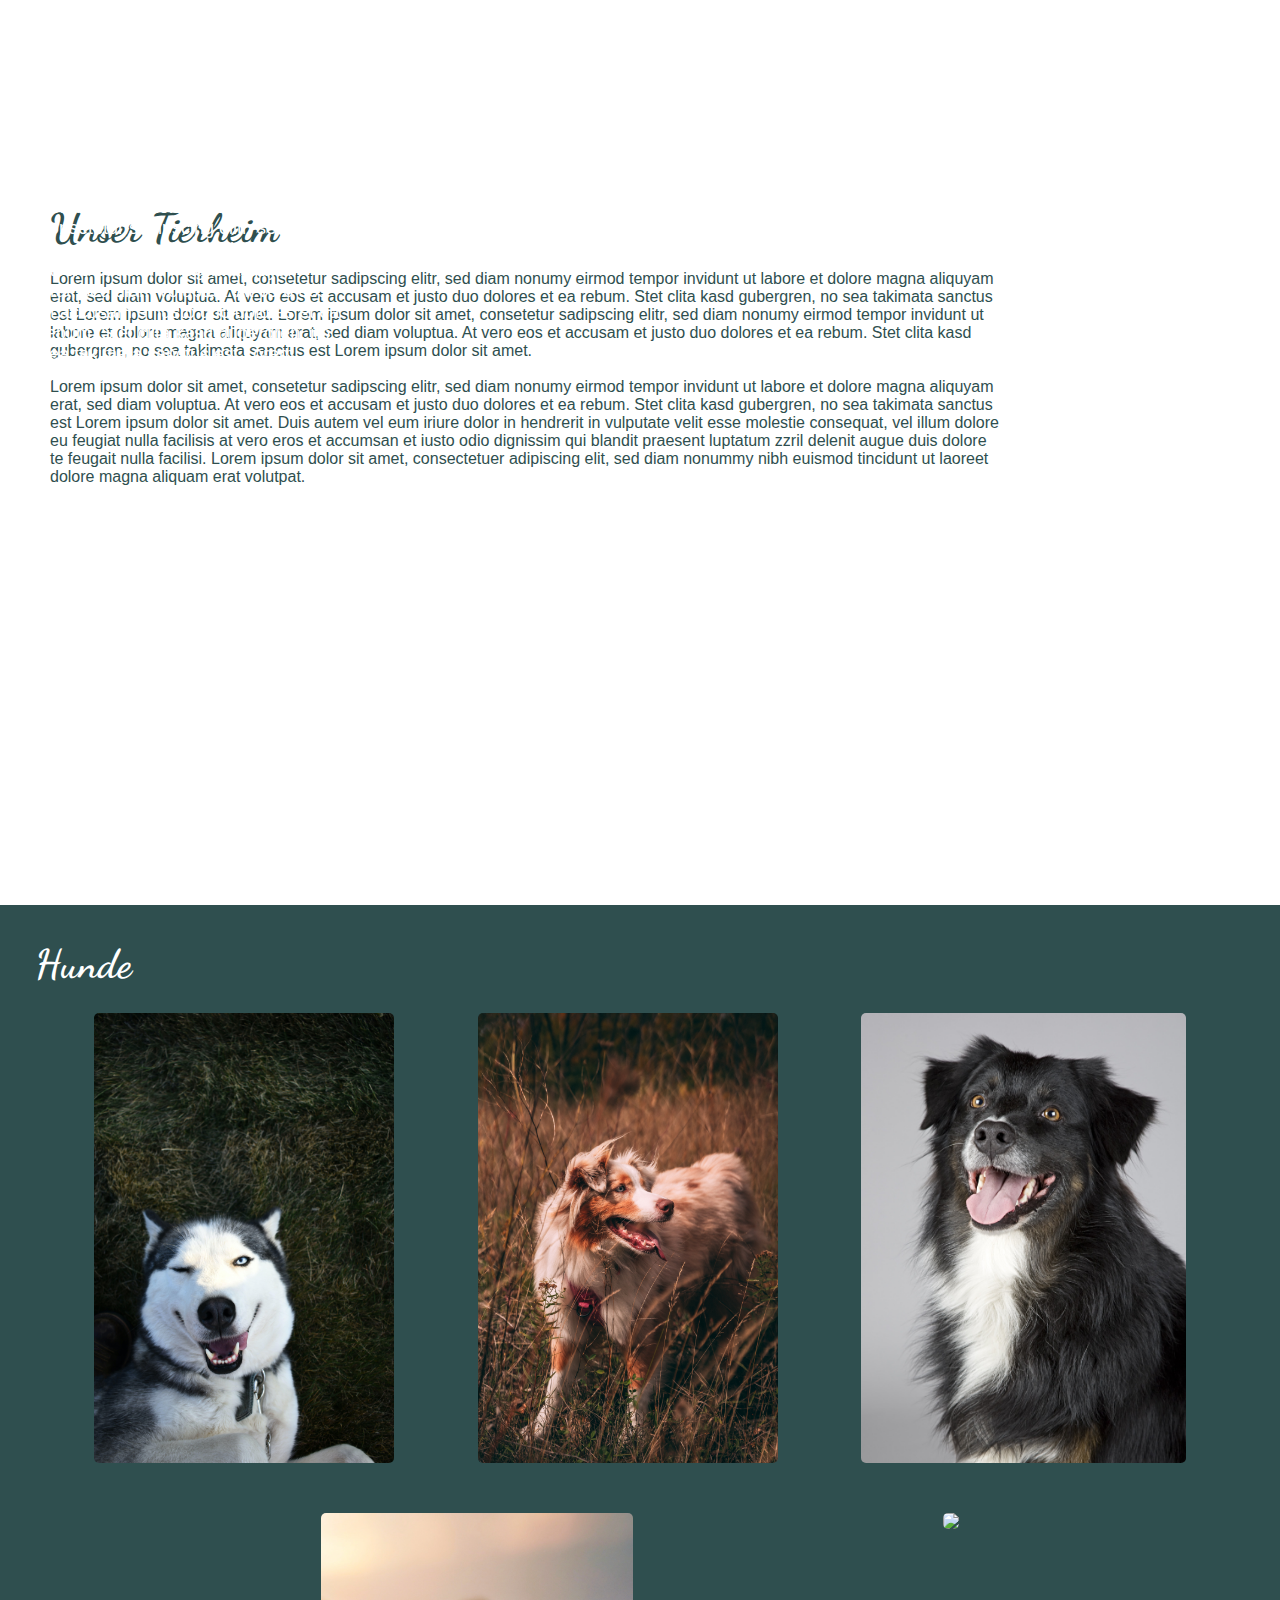
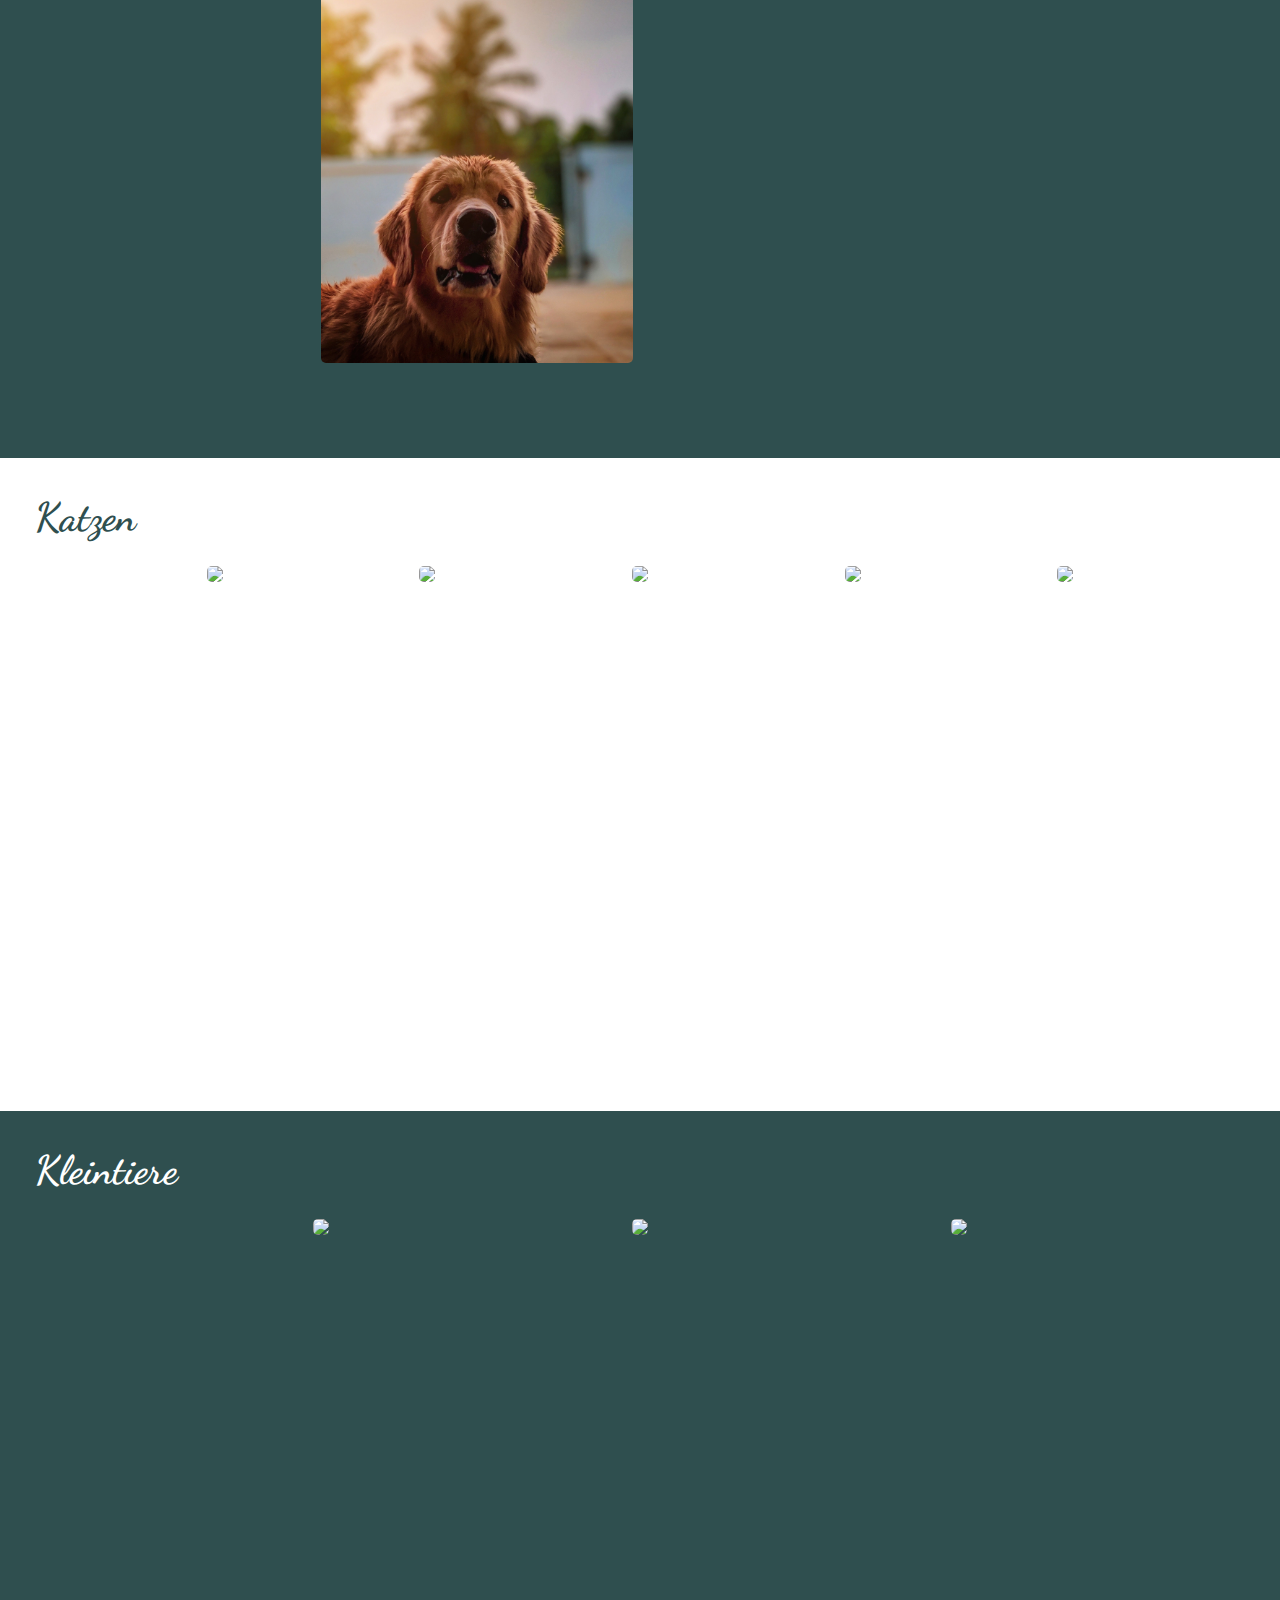
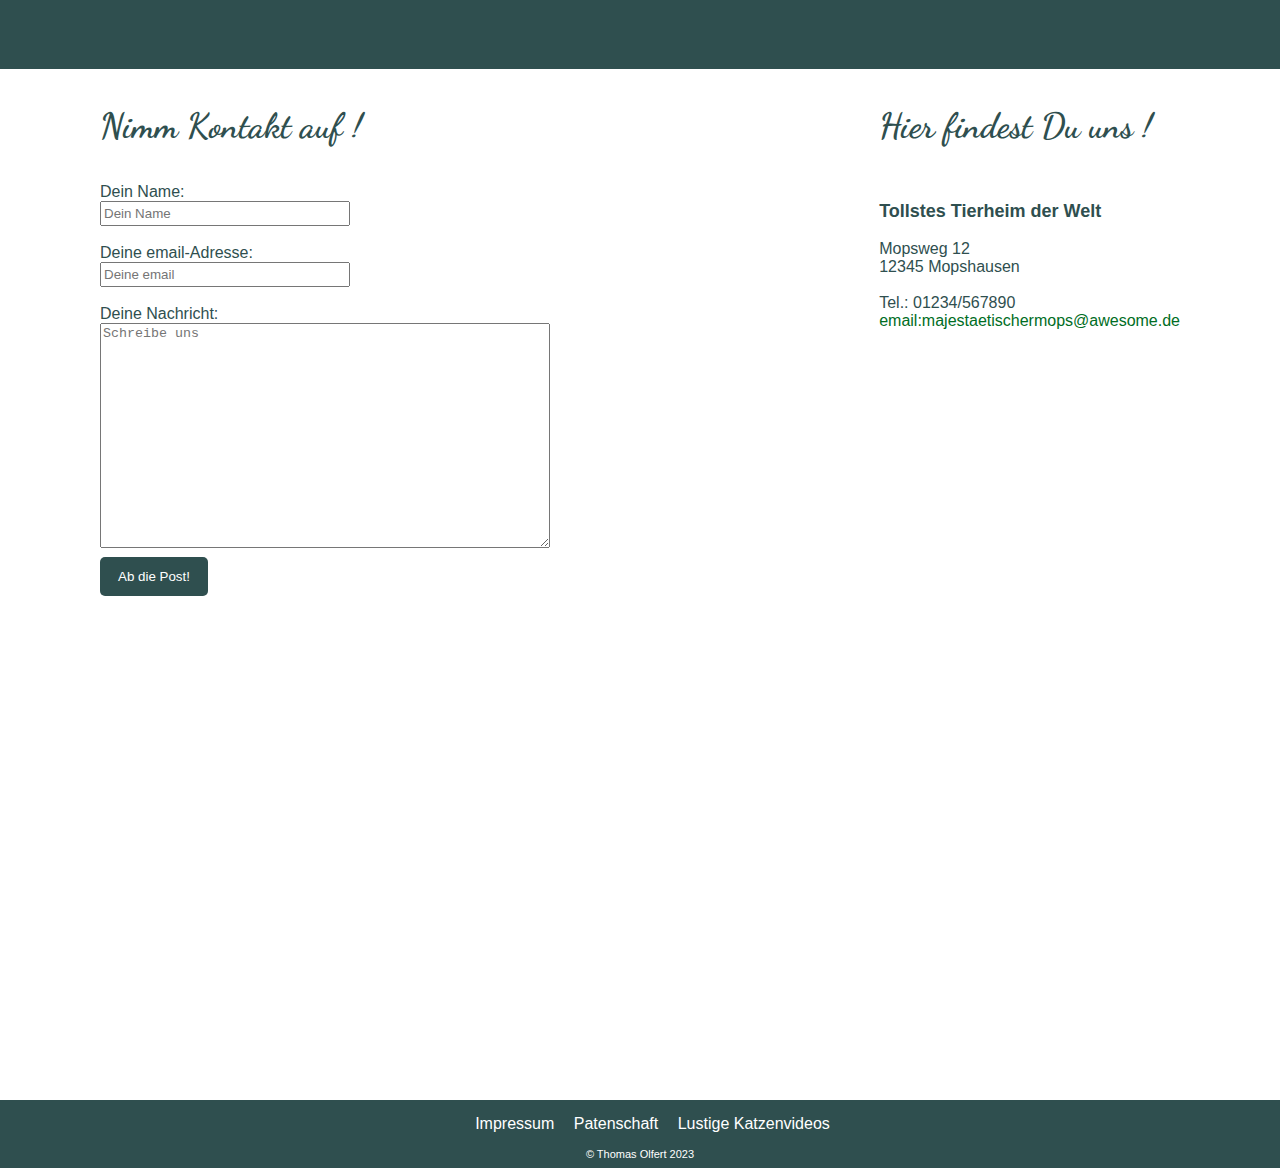
==== commit 1dc3ab90: "youtube vid isnt still responsive" ====
--- a/index.html
+++ b/index.html
@@ -25,7 +25,7 @@
     </div>
     <div class="header1">
       <div class="header2">
-        <h2>Tollstes Tierheim der Welt</h2>
+        <h1>Tollstes Tierheim der Welt</h1>
         <br />
         <h4>Schau doch mal rein. Die Tiere freuen sich auf dich.</h4>
         <br />
@@ -35,11 +35,6 @@
           sed diam voluptua. At vero eos et accusam et justo duo dolores et ea
           rebum. Stet clita kasd gubergren, no sea takimata sanctus est Lorem
           ipsum dolor sit amet. <br /><br />
-          Lorem ipsum dolor sit amet, consetetur sadipscing elitr, sed diam
-          nonumy eirmod tempor invidunt ut labore et dolore magna aliquyam erat,
-          sed diam voluptua. At vero eos et accusam et justo duo dolores et ea
-          rebum. Stet clita kasd gubergren, no sea takimata sanctus est Lorem
-          ipsum dolor sit amet.
         </div>
       </div>
       <div class="nav1">
@@ -81,7 +76,7 @@
         </div>
         <div class="video1">
           <iframe
-            class="video"
+            class="video2"
             width="560"
             height="315"
             src="https://www.youtube.com/embed/di4Tr2wjJJc"
@@ -99,7 +94,7 @@
             <img class="img2" src="./images/dogs/husky.jpg" />
             <div class="overlay">
               <div class="overlay-text">
-                <h3>Henry</h3>
+                <h5>Henry</h5>
                 <br /><br />
                 <p>
                   Lorem ipsum dolor sit amet, consetetur sadipscing elitr, sed
@@ -119,7 +114,7 @@
             <img class="img2" src="./images/dogs/lassy.jpg" />
             <div class="overlay">
               <div class="overlay-text">
-                <h3>Luise</h3>
+                <h5>Luise</h5>
                 <br /><br />
                 <p>
                   Lorem ipsum dolor sit amet, consetetur sadipscing elitr, sed
@@ -139,7 +134,7 @@
             <img class="img2" src="./images/dogs/schwarzweiss.jpg" />
             <div class="overlay">
               <div class="overlay-text">
-                <h3>Marlow</h3>
+                <h5>Marlow</h5>
                 <br /><br />
                 <p>
                   Lorem ipsum dolor sit amet, consetetur sadipscing elitr, sed
@@ -159,7 +154,7 @@
             <img class="img2" src="./images/dogs/braun.jpg" />
             <div class="overlay">
               <div class="overlay-text">
-                <h3>Der General</h3>
+                <h5>Der General</h5>
                 <br /><br />
                 <p>
                   Lorem ipsum dolor sit amet, consetetur sadipscing elitr, sed
@@ -179,7 +174,7 @@
             <img class="img2" src="./images/dogs/mini.jpg" />
             <div class="overlay">
               <div class="overlay-text">
-                <h3>Moriaty</h3>
+                <h5>Moriaty</h5>
                 <br /><br />
                 <p>
                   Lorem ipsum dolor sit amet, consetetur sadipscing elitr, sed
@@ -204,7 +199,7 @@
             <img class="img2" src="./images/cats/1.jpg" />
             <div class="overlay">
               <div class="overlay-text">
-                <h3>Esmeralda</h3>
+                <h5>Esmeralda</h5>
                 <br /><br />
                 <p>
                   Lorem ipsum dolor sit amet, consetetur sadipscing elitr, sed
@@ -224,7 +219,7 @@
             <img class="img2" src="./images/cats/2.jpg" />
             <div class="overlay">
               <div class="overlay-text">
-                <h3>Ernst</h3>
+                <h5>Ernst</h5>
                 <br /><br />
                 <p>
                   Lorem ipsum dolor sit amet, consetetur sadipscing elitr, sed
@@ -244,7 +239,7 @@
             <img class="img2" src="./images/cats/3.jpg" />
             <div class="overlay">
               <div class="overlay-text">
-                <h3>Lui</h3>
+                <h5>Lui</h5>
                 <br /><br />
                 <p>
                   Lorem ipsum dolor sit amet, consetetur sadipscing elitr, sed
@@ -264,7 +259,7 @@
             <img class="img2" src="./images/cats/4.jpg" />
             <div class="overlay">
               <div class="overlay-text">
-                <h3>Izzy</h3>
+                <h5>Izzy</h5>
                 <br /><br />
                 <p>
                   Lorem ipsum dolor sit amet, consetetur sadipscing elitr, sed
@@ -284,7 +279,7 @@
             <img class="img2" src="./images/cats/5.jpg" />
             <div class="overlay">
               <div class="overlay-text">
-                <h3>Ramses</h3>
+                <h5>Ramses</h5>
                 <br /><br />
                 <p>
                   Lorem ipsum dolor sit amet, consetetur sadipscing elitr, sed
@@ -309,7 +304,7 @@
             <img class="img2" src="./images/small/2.jpg" />
             <div class="overlay">
               <div class="overlay-text">
-                <h3>Meerschweinchen</h3>
+                <h5>Meerschweinchen</h5>
                 <br /><br />
                 <p>
                   Lorem ipsum dolor sit amet, consetetur sadipscing elitr, sed
@@ -329,7 +324,7 @@
             <img class="img2" src="./images/small/1.jpg" />
             <div class="overlay">
               <div class="overlay-text">
-                <h3>Vögel</h3>
+                <h5>Vögel</h5>
                 <br /><br />
                 <p>
                   Lorem ipsum dolor sit amet, consetetur sadipscing elitr, sed
@@ -350,7 +345,7 @@
             <img class="img2" src="./images/small/3.jpg" />
             <div class="overlay">
               <div class="overlay-text">
-                <h3>Kaninchen</h3>
+                <h5>Kaninchen</h5>
                 <br /><br />
                 <p>
                   Lorem ipsum dolor sit amet, consetetur sadipscing elitr, sed
--- a/styles.css
+++ b/styles.css
@@ -6,55 +6,163 @@
   font-family: Arial, Helvetica, sans-serif;
 }
 
-h2 {
+/*
+example for responsivness
+@media screen and (min-width: 601px) {
+  div.example {
+    font-size: 80px;
+  }
+}
+ If the screen size is 600px wide or less, set the font-size of <div> to 30px 
+@media screen and (max-width: 600px) {
+  div.example {
+    font-size: 30px;
+  }
+}
+*/
+/*h1 {
   font-size: 50px;
   font-family: "Dancing Script", cursive;
-}
+}*/
+@media screen and (min-width: 601px) {
+  h1 {
+    font-size: 50px;
+    font-family: "Dancing Script", cursive;
+  }
+}
+@media screen and (max-width: 600px) {
+  h1 {
+    font-size: 20px;
+    font-family: "Dancing Script", cursive;
+  }
+}
+@media screen and (min-width: 601px) {
+  h2 {
+    font-size: 40px;
+    font-family: "Dancing Script", cursive;
+  }
+}
+@media screen and (max-width: 600px) {
+  h2 {
+    font-size: 25px;
+    font-family: "Dancing Script", cursive;
+  }
+}
+
 h3 {
-  font-size: 40px;
+  font-size: 35px;
   font-family: "Dancing Script", cursive;
 }
-h4 {
+@media screen and (min-width: 601px) {
+  h4 {
+    font-size: 18px;
+  }
+}
+@media screen and (max-width: 600px) {
+  h4 {
+    font-size: 0px;
+  }
+}
+h5 {
   font-size: 18px;
 }
+
 video {
   max-width: 100%;
 }
-.header1 {
+@media screen and (min-width: 601px) {
+  .header1 {
+    display: flex;
+    justify-content: space-between;
+    flex-wrap: wrap;
+    padding: 2em;
+    padding-top: 5em;
+    padding-left: 2.5em;
+    position: absolute;
+    width: 100%;
+    top: 0;
+  }
+}
+@media screen and (max-width: 600px) {
+  .header1 {
+    flex-wrap: wrap;
+    padding: 1em;
+    padding-top: 0.5em;
+    padding-left: 0.5em;
+    position: absolute;
+    width: 100%;
+    top: 0;
+  }
+}
+/*.header1 {
   display: flex;
   justify-content: space-between;
   flex-wrap: wrap;
-  padding: 15px;
-  padding-top: 75px;
-  padding-left: 50px;
+  padding: 2em;
+  padding-top: 5em;
+  padding-left: 2.5em;
   position: absolute;
   width: 100%;
   top: 0;
-}
+}*/
 
 .header2 {
   float: left;
-  padding-left: 50px;
   color: #ffffff;
   max-width: 100%;
 }
-.header3 {
-  display: flex;
-  flex-wrap: wrap;
-  max-width: 300px;
-}
-.nav1 {
-  float: right;
-  padding-right: 40px;
-}
-
-a.one:link {
-  color: #ffffff;
-  text-decoration: none;
-  font-family: "Dancing Script", cursive;
-  font-size: 30px;
-  padding: 10px;
-}
+@media screen and (min-width: 601px) {
+  .header3 {
+    display: flex;
+    flex-wrap: wrap;
+    font-size: 18px;
+    max-width: 300px;
+  }
+}
+@media screen and (max-width: 600px) {
+  .header3 {
+    display: flex;
+    flex-wrap: wrap;
+    font-size: 10px;
+    max-width: 300px;
+    font-size: 0px;
+  }
+}
+@media screen and (min-width: 601px) {
+  .nav1 {
+    float: right;
+    padding-right: 40px;
+    max-width: 100%;
+  }
+}
+@media screen and (max-width: 600px) {
+  .nav1 {
+    float: right;
+    max-width: 100%;
+  }
+}
+
+@media screen and (min-width: 601px) {
+  a.one:link {
+    color: #ffffff;
+    text-decoration: none;
+    font-family: "Dancing Script", cursive;
+    font-size: 30px;
+    padding: 10px;
+  }
+}
+@media screen and (max-width: 600px) {
+  a.one:link {
+    display: flex;
+    text-align: end;
+    color: #ffffff;
+    text-decoration: none;
+    font-family: "Dancing Script", cursive;
+    font-size: 12px;
+    padding: 5px;
+  }
+}
+
 a.one:visited {
   color: rgb(255, 255, 255);
 }
@@ -80,10 +188,6 @@
   object-fit: cover;
   max-width: 100%;
   border-radius: 5px;
-}
-.video {
-  border-radius: 10px;
-  border: 3px #000000;
 }
 .video1 {
   padding: 25px;
@@ -91,6 +195,10 @@
   overflow: hidden;
   border-radius: 10px;
 }
+.video2 {
+  border-radius: 10px;
+}
+
 #infoblock {
   display: flex;
   justify-content: space-between;
@@ -99,120 +207,269 @@
   max-width: 100%;
   padding: 25px;
 }
-.infotext1 {
-  color: darkslategray;
-  display: flex;
-  flex-direction: column;
-  max-width: 1000px;
-  padding: 25px;
-  background-color: rgb(255, 255, 255);
-}
-
-.adress {
-  padding-left: 75px;
-}
-#dogs,
-#smalls {
-  padding: 35px;
-  color: #ffffff;
-  background-color: darkslategray;
-}
-#cats {
-  padding: 35px;
-  color: darkslategray;
-  background-color: rgb(255, 255, 255);
-}
-
-.dogs_galerie,
-.cat_galerie,
-.small_galerie {
-  display: flex;
-  flex-direction: row;
-  flex-wrap: wrap;
-  justify-content: space-evenly;
-  padding-bottom: 35px;
-  max-width: 100%;
-}
-.dog_pic {
-  position: relative;
-  padding: 25px;
-  height: 500px;
-  max-width: 100%;
-}
-.cat_pic {
-  position: relative;
-  padding: 25px;
-  height: 500px;
-}
-.small_pic {
-  position: relative;
-  padding: 25px;
-  height: 405px;
-}
+@media screen and (min-width: 601px) {
+  .infotext1 {
+    color: darkslategray;
+    display: flex;
+    flex-direction: column;
+    max-width: 1000px;
+    padding: 25px;
+    background-color: rgb(255, 255, 255);
+  }
+}
+@media screen and (max-width: 600px) {
+  .infotext1 {
+    font-size: 14px;
+    color: darkslategray;
+    display: flex;
+    flex-direction: column;
+    flex-wrap: wrap;
+    max-width: 1000px;
+    padding: 7px;
+    background-color: rgb(255, 255, 255);
+  }
+}
+@media screen and (min-width: 601px) {
+  #dogs,
+  #smalls {
+    padding: 35px;
+    color: #ffffff;
+    background-color: darkslategray;
+  }
+  #cats {
+    padding: 35px;
+    color: darkslategray;
+    background-color: rgb(255, 255, 255);
+  }
+}
+@media screen and (max-width: 600px) {
+  #dogs,
+  #smalls {
+    padding: 15px;
+    color: #ffffff;
+    background-color: darkslategray;
+  }
+  #cats {
+    padding: 15px;
+    color: darkslategray;
+    background-color: rgb(255, 255, 255);
+  }
+}
+
+@media screen and (min-width: 601px) {
+  .dogs_galerie,
+  .cat_galerie,
+  .small_galerie {
+    display: flex;
+    flex-direction: row;
+    flex-wrap: wrap;
+    justify-content: space-evenly;
+    padding-bottom: 35px;
+    max-width: 100%;
+  }
+}
+@media screen and (max-width: 600px) {
+  .dogs_galerie,
+  .cat_galerie,
+  .small_galerie {
+    display: flex;
+    flex-direction: row;
+    flex-wrap: wrap;
+    justify-content: space-evenly;
+    padding-bottom: 15px;
+    max-width: 100%;
+  }
+}
+@media screen and (min-width: 601px) {
+  .dog_pic {
+    position: relative;
+    padding: 25px;
+    height: 500px;
+  }
+  .cat_pic {
+    position: relative;
+    padding: 25px;
+    height: 500px;
+  }
+  .small_pic {
+    position: relative;
+    padding: 25px;
+    height: 405px;
+  }
+}
+@media screen and (max-width: 600px) {
+  .dog_pic {
+    position: relative;
+    padding: 15px;
+    height: 400px;
+  }
+  .cat_pic {
+    position: relative;
+    padding: 15px;
+    height: 400px;
+  }
+  .small_pic {
+    position: relative;
+    padding: 15px;
+    height: 305px;
+  }
+}
+
 .text1 {
   padding-top: 10px;
   padding-left: 5px;
 }
-.overlay {
-  position: absolute;
-  top: 0;
-  bottom: 0;
-  left: 0;
-  right: 0;
-  height: 100%;
-  max-width: 100%;
-  border-radius: 10px;
-  opacity: 0;
-  transition: 0.5s ease;
-  background-color: #000000;
-}
-
-.overlay-text {
-  display: flex;
-  flex-wrap: wrap;
-  color: #ffffff;
-  padding: 40px;
-}
-.dog_pic:hover .overlay {
-  height: 100%;
-  opacity: 0.75;
-}
-.cat_pic:hover .overlay {
-  opacity: 0.75;
-}
-.small_pic:hover .overlay {
-  opacity: 0.75;
-}
-#bottominfo {
-  color: darkslategray;
-  padding-left: 100px;
-  padding-right: 100px;
-  padding-bottom: 50px;
-  display: flex;
-  flex-direction: row;
-  flex-wrap: wrap;
-  justify-content: space-between;
-  background-color: rgb(255, 255, 255);
-  max-width: 100%;
-}
-.googlemap {
-  border-radius: 10px;
-  max-width: 100%;
-
-  border-color: darkslategray;
-}
+@media screen and (min-width: 601px) {
+  .overlay {
+    position: absolute;
+    top: 0;
+    bottom: 0;
+    left: 0;
+    right: 0;
+    height: 100%;
+    max-width: 100%;
+    border-radius: 10px;
+    opacity: 0;
+    transition: 0.5s ease;
+    background-color: #000000;
+  }
+}
+@media screen and (max-width: 600px) {
+  .overlay {
+    position: absolute;
+    top: 0;
+    bottom: 0;
+    left: 0;
+    right: 0;
+    height: 100%;
+    max-width: 100%;
+    border-radius: 10px;
+    opacity: 0;
+    transition: 0.5s ease;
+    background-color: #000000;
+  }
+}
+
+@media screen and (min-width: 601px) {
+  .overlay-text {
+    display: flex;
+    flex-wrap: wrap;
+    color: #ffffff;
+    padding: 40px;
+  }
+  .dog_pic:hover .overlay {
+    height: 100%;
+    opacity: 0.75;
+  }
+  .cat_pic:hover .overlay {
+    opacity: 0.75;
+  }
+  .small_pic:hover .overlay {
+    opacity: 0.75;
+  }
+}
+@media screen and (max-width: 600px) {
+  .overlay-text {
+    font-size: 14px;
+    display: flex;
+    flex-wrap: wrap;
+    color: #ffffff;
+    padding: 18px;
+  }
+  .dog_pic:hover .overlay {
+    height: 100%;
+    opacity: 0.75;
+  }
+  .cat_pic:hover .overlay {
+    opacity: 0.75;
+  }
+  .small_pic:hover .overlay {
+    opacity: 0.75;
+  }
+}
+
+@media screen and (min-width: 601px) {
+  #bottominfo {
+    color: darkslategray;
+    padding-left: 100px;
+    padding-right: 100px;
+    padding-bottom: 50px;
+    display: flex;
+    flex-direction: row;
+    flex-wrap: wrap;
+    justify-content: space-between;
+    background-color: rgb(255, 255, 255);
+    max-width: 100%;
+  }
+}
+@media screen and (max-width: 600px) {
+  #bottominfo {
+    color: darkslategray;
+    padding-left: 10px;
+    padding-right: 10px;
+    padding-bottom: 5px;
+    display: flex;
+    flex-direction: row;
+    flex-wrap: wrap;
+    justify-content: space-between;
+    background-color: rgb(255, 255, 255);
+    max-width: 100%;
+  }
+}
+
+@media screen and (min-width: 601px) {
+  .googlemap {
+    border-radius: 10px;
+    max-width: 100%;
+    border-color: darkslategray;
+  }
+}
+@media screen and (max-width: 600px) {
+  .googlemap {
+    border-radius: 10px;
+    max-width: 100%;
+    border-color: darkslategray;
+  }
+}
+@media screen and (min-width: 601px) {
+  .adress {
+    padding-left: 50px;
+  }
+}
+@media screen and (max-width: 600px) {
+  .adress {
+    padding-left: 25px;
+    padding-top: 25px;
+    padding: 10px;
+  }
+}
+
 .infotext2 {
   max-width: 425px;
 }
-.footer {
-  display: flex;
-  justify-content: center;
-  align-items: center;
-  flex-direction: column;
-  color: #ffffff;
-
-  background-color: darkslategray;
-}
+
+@media screen and (min-width: 601px) {
+  .footer {
+    display: flex;
+    justify-content: center;
+    align-items: center;
+    flex-direction: column;
+    color: #ffffff;
+    background-color: darkslategray;
+  }
+}
+@media screen and (max-width: 600px) {
+  .footer {
+    font-size: 12px;
+    display: flex;
+    justify-content: center;
+    align-items: center;
+    flex-direction: column;
+    color: #ffffff;
+    background-color: darkslategray;
+  }
+}
+
 /* Kontaktformular*/
 .container {
 }
@@ -227,10 +484,19 @@
   width: 250px;
   height: 25px;
 }
-#subject {
-  width: 450px;
-  height: 225px;
-}
+@media screen and (min-width: 601px) {
+  #subject {
+    width: 450px;
+    height: 225px;
+  }
+}
+@media screen and (max-width: 600px) {
+  #subject {
+    width: 300px;
+    height: 125px;
+  }
+}
+
 .button {
   padding-top: 5px;
 }
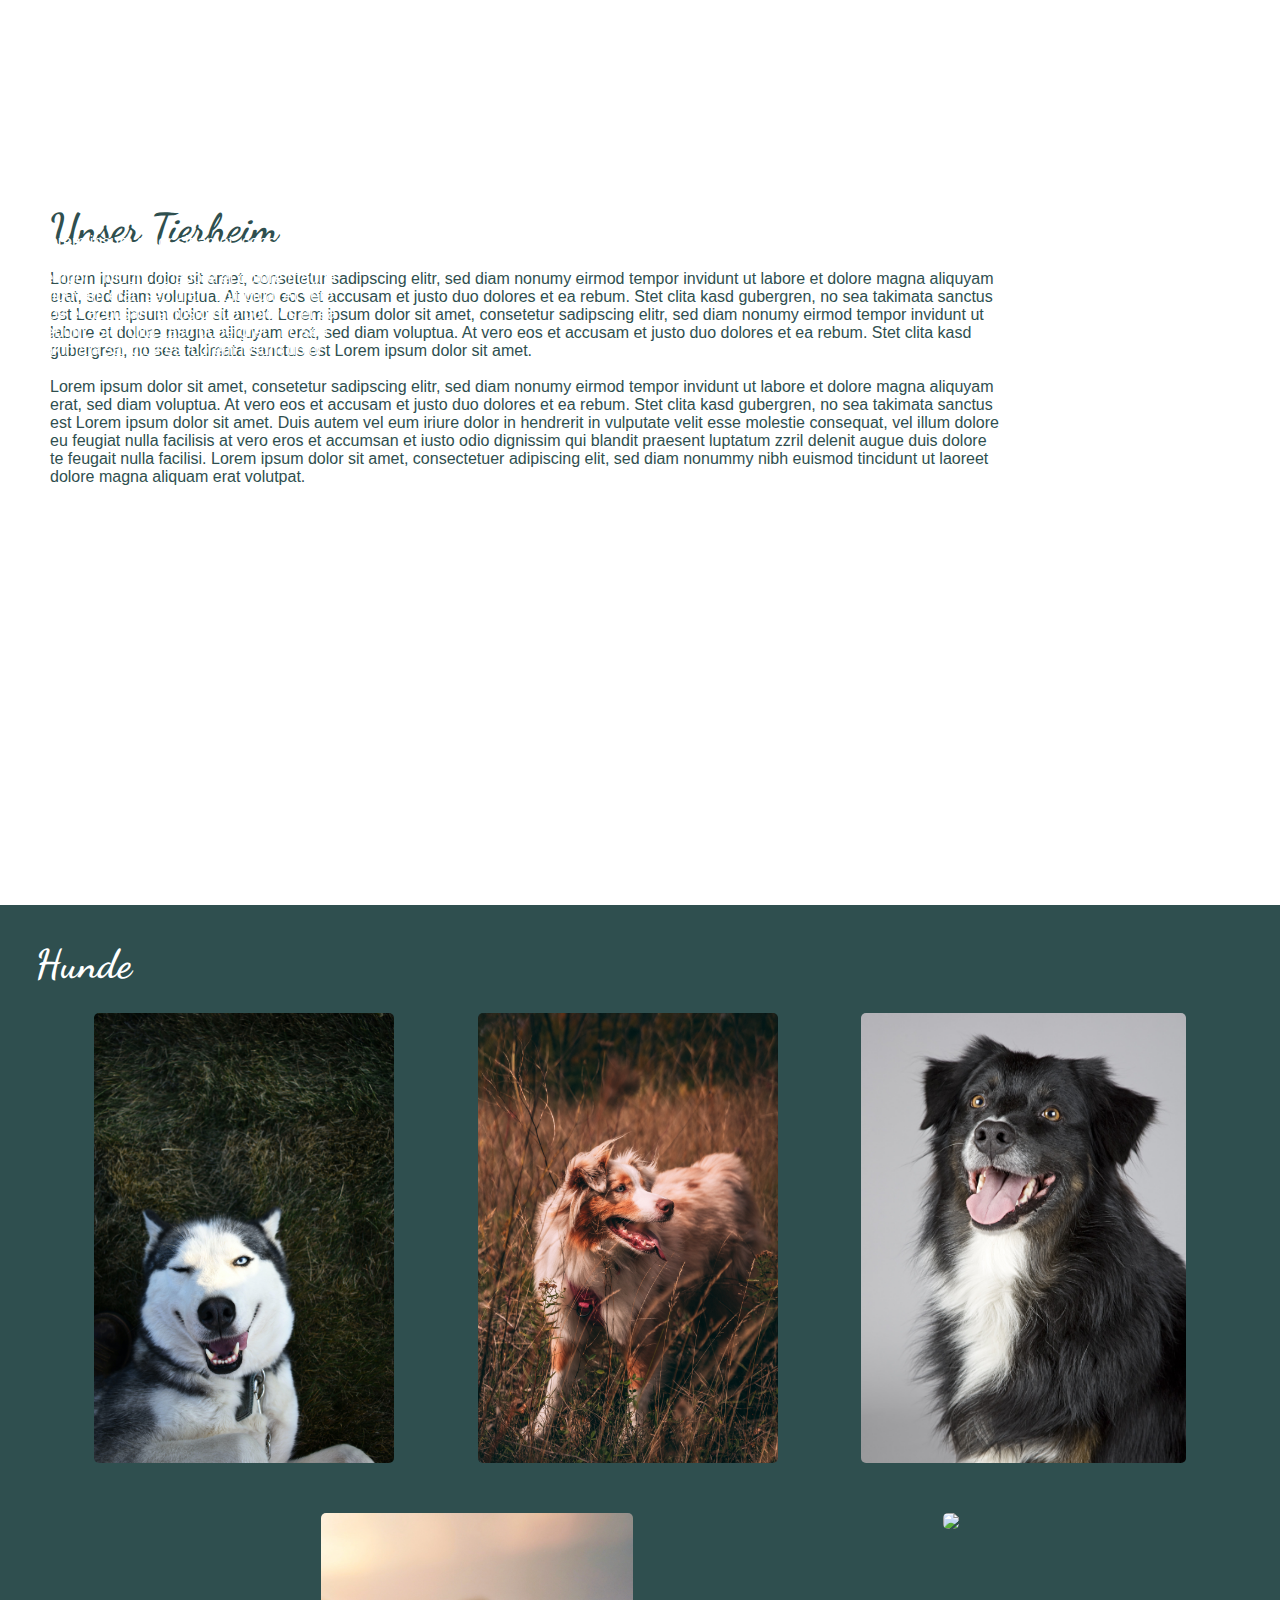
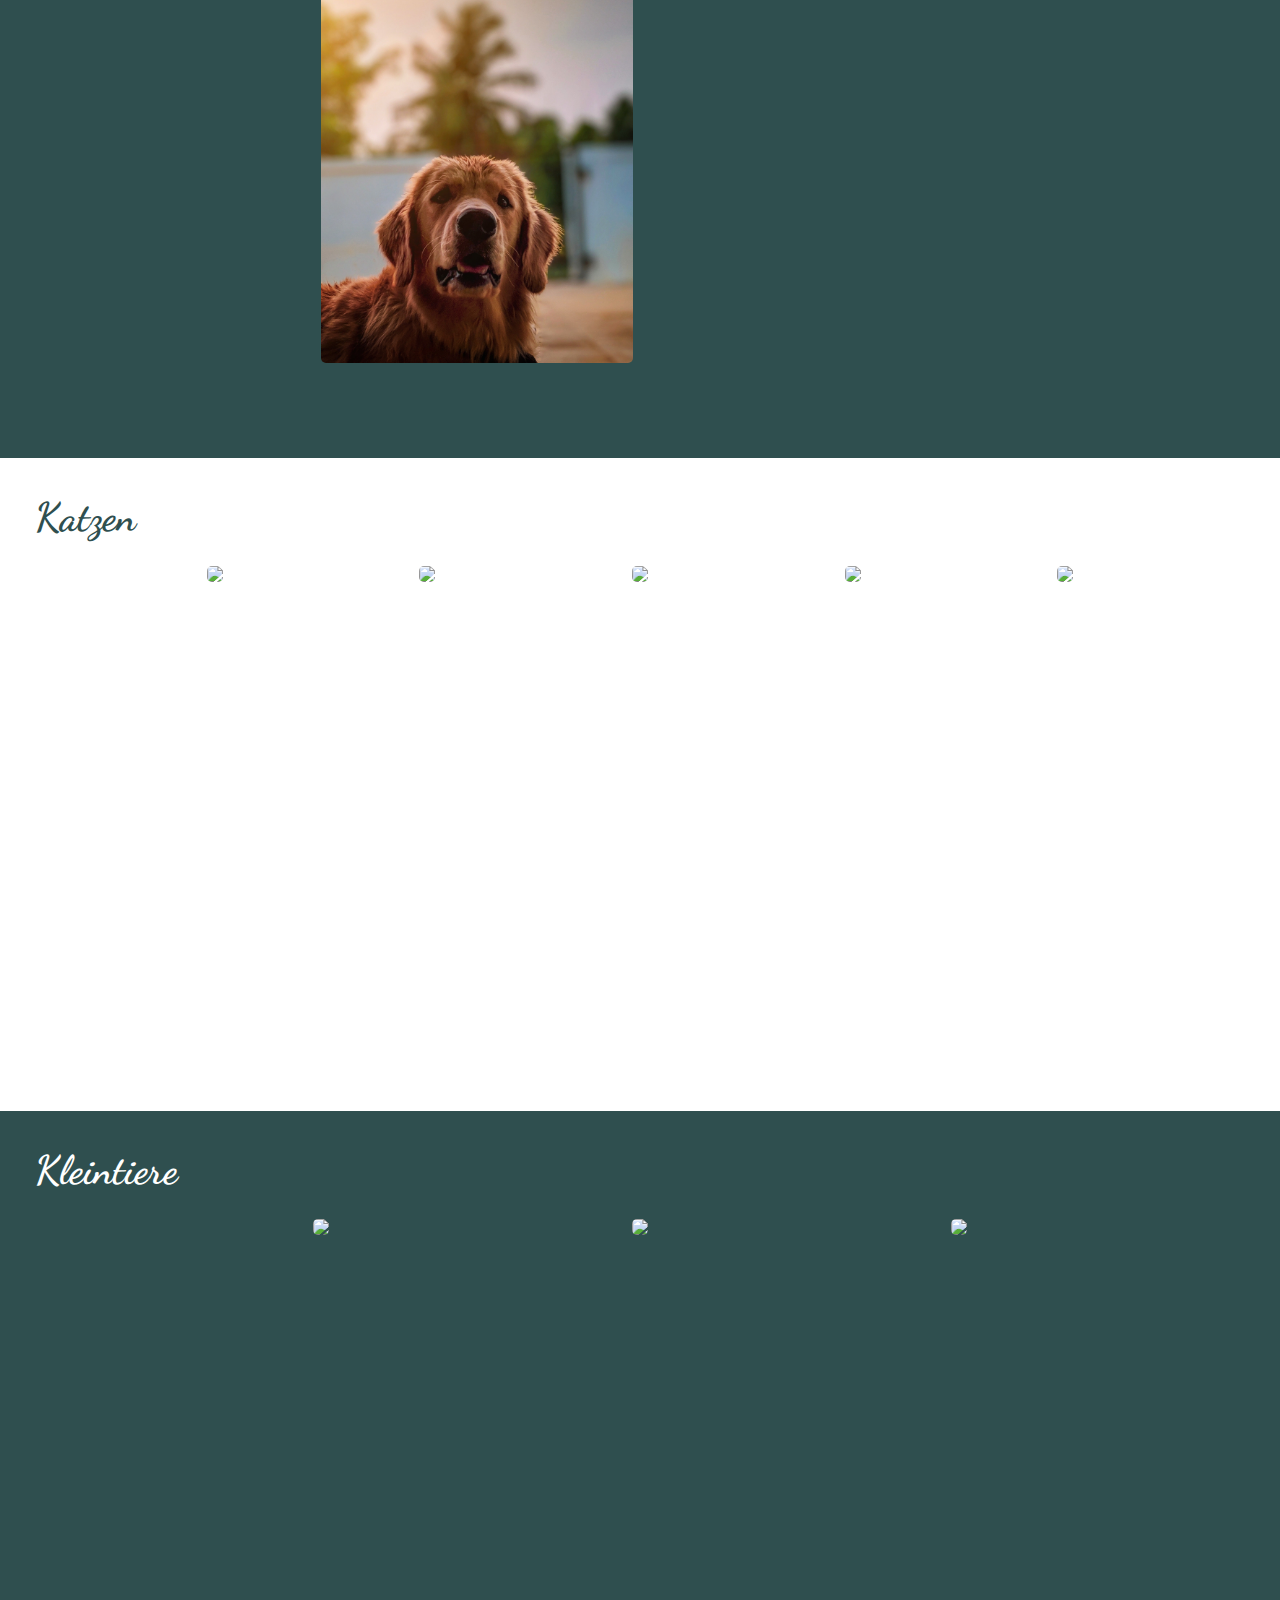
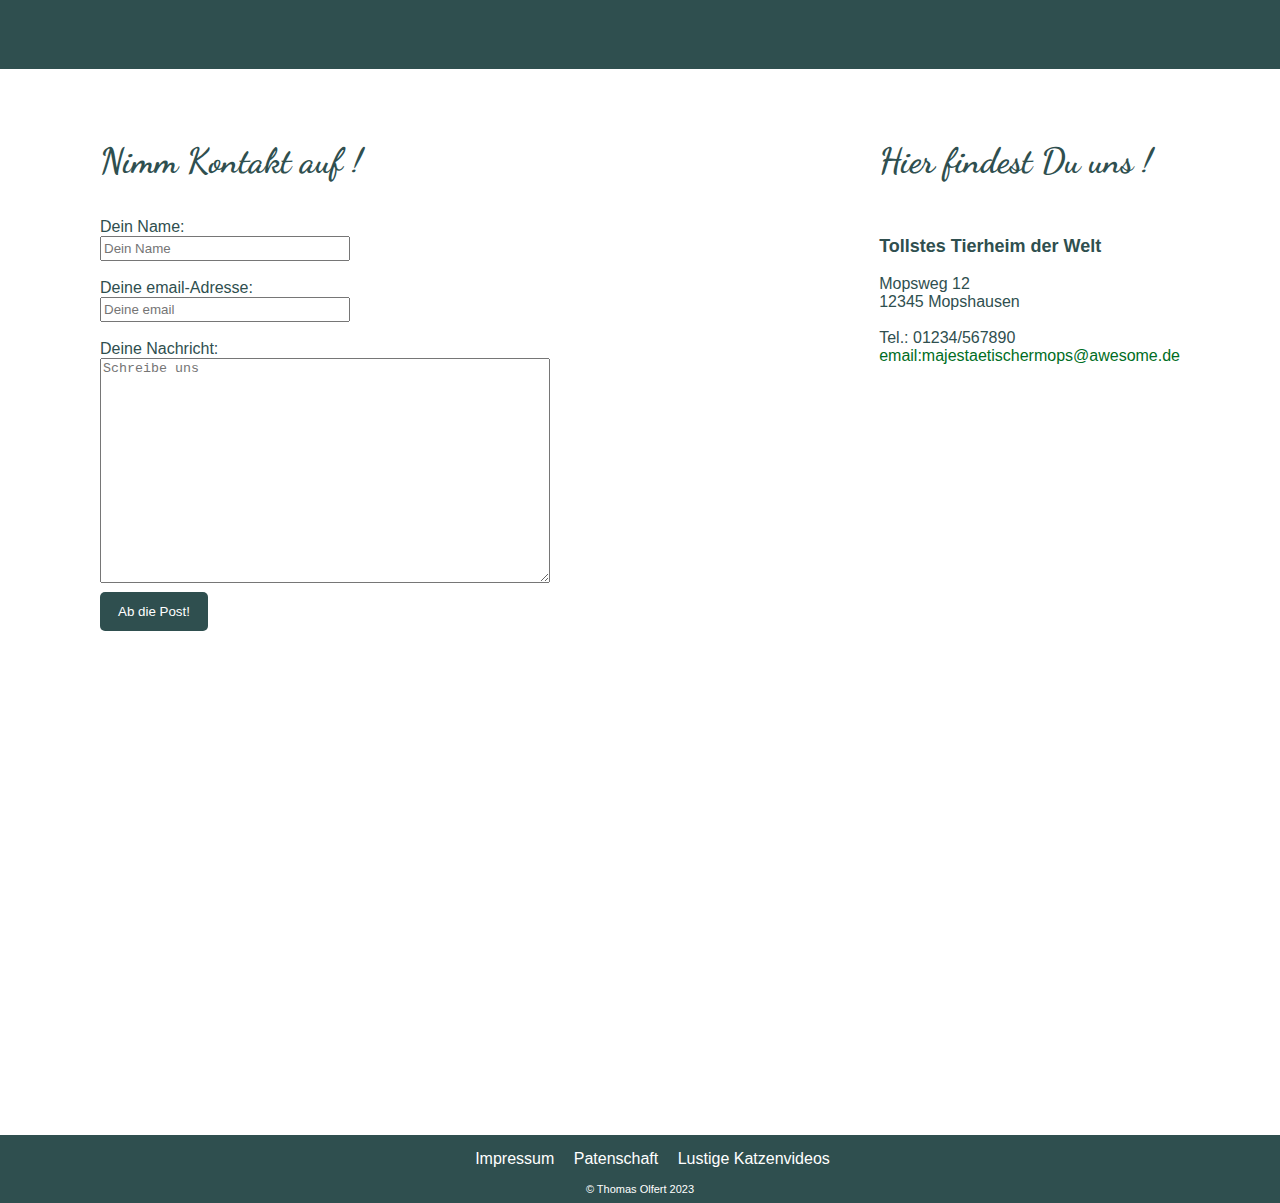
==== commit d8b79a4d: "added subpages" ====
--- a/index.html
+++ b/index.html
@@ -23,12 +23,12 @@
         alt="Majestaetischer Mops"
       </video>
     </div>
-    <div class="header1">
+    <div class="header">
       <div class="header2">
         <h1>Tollstes Tierheim der Welt</h1>
         <br />
         <h4>Schau doch mal rein. Die Tiere freuen sich auf dich.</h4>
-        <br />
+        <br /><br /><br />
         <div class="header3">
           Lorem ipsum dolor sit amet, consetetur sadipscing elitr, sed diam
           nonumy eirmod tempor invidunt ut labore et dolore magna aliquyam erat,
@@ -48,9 +48,9 @@
       </div>
     </div>
 
-    <div id="content">
+    <main id="content">
       <div id="infoblock">
-        <div class="infotext1">
+        <article class="infotext1">
           <h2>Unser Tierheim</h2>
           <br />
           Lorem ipsum dolor sit amet, consetetur sadipscing elitr, sed diam
@@ -73,7 +73,7 @@
           nulla facilisi. Lorem ipsum dolor sit amet, consectetuer adipiscing
           elit, sed diam nonummy nibh euismod tincidunt ut laoreet dolore magna
           aliquam erat volutpat.
-        </div>
+        </article>
         <div class="video1">
           <iframe
             class="video2"
@@ -87,8 +87,8 @@
           ></iframe>
         </div>
       </div>
-      <div id="dogs">
-        <h2>Hunde</h2>
+      <section id="dogs">
+        <h2><a class="three" href="dogs.html">Hunde</a></h2>
         <div class="dogs_galerie">
           <div class="dog_pic">
             <img class="img2" src="./images/dogs/husky.jpg" />
@@ -191,8 +191,8 @@
             </div>
           </div>
         </div>
-      </div>
-      <div id="cats">
+      </section>
+      <section id="cats">
         <h2>Katzen</h2>
         <div class="cat_galerie">
           <div class="cat_pic">
@@ -296,8 +296,8 @@
             </div>
           </div>
         </div>
-      </div>
-      <div id="smalls">
+      </section>
+      <section id="smalls">
         <h2>Kleintiere</h2>
         <div class="small_galerie">
           <div class="small_pic">
@@ -362,9 +362,9 @@
             </div>
           </div>
         </div>
-      </div>
+      </section>
       <br /><br />
-      <div id="bottominfo">
+      <aside id="bottominfo">
         <div class="container">
           <h3>Nimm Kontakt auf !</h3>
           <br /><br />
@@ -429,7 +429,7 @@
             referrerpolicy="no-referrer-when-downgrade"
           ></iframe>
         </div>
-      </div>
+      </aside>
       <div class="footer">
         <div class="bottom_nav">
           <ul>
@@ -445,6 +445,6 @@
         </div>
         <div class="creator">© Thomas Olfert 2023</div>
       </div>
-    </div>
+    </main>
   </body>
 </html>
--- a/styles.css
+++ b/styles.css
@@ -20,17 +20,14 @@
   }
 }
 */
-/*h1 {
-  font-size: 50px;
-  font-family: "Dancing Script", cursive;
-}*/
-@media screen and (min-width: 601px) {
+
+@media screen and (min-width: 821px) {
   h1 {
     font-size: 50px;
     font-family: "Dancing Script", cursive;
   }
 }
-@media screen and (max-width: 600px) {
+@media screen and (max-width: 820px) {
   h1 {
     font-size: 20px;
     font-family: "Dancing Script", cursive;
@@ -53,12 +50,12 @@
   font-size: 35px;
   font-family: "Dancing Script", cursive;
 }
-@media screen and (min-width: 601px) {
+@media screen and (min-width: 821px) {
   h4 {
     font-size: 18px;
   }
 }
-@media screen and (max-width: 600px) {
+@media screen and (max-width: 820px) {
   h4 {
     font-size: 0px;
   }
@@ -70,8 +67,8 @@
 video {
   max-width: 100%;
 }
-@media screen and (min-width: 601px) {
-  .header1 {
+@media screen and (min-width: 821px) {
+  .header {
     display: flex;
     justify-content: space-between;
     flex-wrap: wrap;
@@ -83,9 +80,8 @@
     top: 0;
   }
 }
-@media screen and (max-width: 600px) {
+@media screen and (max-width: 820px) {
   .header1 {
-    flex-wrap: wrap;
     padding: 1em;
     padding-top: 0.5em;
     padding-left: 0.5em;
@@ -94,32 +90,21 @@
     top: 0;
   }
 }
-/*.header1 {
-  display: flex;
-  justify-content: space-between;
-  flex-wrap: wrap;
-  padding: 2em;
-  padding-top: 5em;
-  padding-left: 2.5em;
-  position: absolute;
-  width: 100%;
-  top: 0;
-}*/
 
 .header2 {
   float: left;
   color: #ffffff;
   max-width: 100%;
 }
-@media screen and (min-width: 601px) {
+@media screen and (min-width: 821px) {
   .header3 {
     display: flex;
     flex-wrap: wrap;
-    font-size: 18px;
+    font-size: 16px;
     max-width: 300px;
   }
 }
-@media screen and (max-width: 600px) {
+@media screen and (max-width: 820px) {
   .header3 {
     display: flex;
     flex-wrap: wrap;
@@ -142,7 +127,7 @@
   }
 }
 
-@media screen and (min-width: 601px) {
+@media screen and (min-width: 821px) {
   a.one:link {
     color: #ffffff;
     text-decoration: none;
@@ -151,7 +136,7 @@
     padding: 10px;
   }
 }
-@media screen and (max-width: 600px) {
+@media screen and (max-width: 820px) {
   a.one:link {
     display: flex;
     text-align: end;
@@ -394,6 +379,7 @@
     padding-left: 100px;
     padding-right: 100px;
     padding-bottom: 50px;
+    padding-top: 35px;
     display: flex;
     flex-direction: row;
     flex-wrap: wrap;
@@ -471,8 +457,7 @@
 }
 
 /* Kontaktformular*/
-.container {
-}
+
 .form {
   color: darkslategray;
 }
@@ -526,3 +511,83 @@
   padding-bottom: 8px;
   font-size: 11px;
 }
+
+/*Einzelseiten*/
+
+.header_extra {
+  display: flex;
+  flex-wrap: wrap;
+  justify-content: space-between;
+  align-items: center;
+}
+.group_extra {
+  color: darkslategray;
+  padding: 15px;
+  padding-left: 55px;
+}
+.nav_extra {
+  padding-right: 35px;
+}
+a.five:link {
+  color: darkslategray;
+  text-decoration: none;
+  font-family: "Dancing Script", cursive;
+  font-size: 24px;
+  font-weight: bold;
+  padding: 10px;
+}
+a.five:visited {
+  color: darkslategray;
+}
+a.five:hover {
+  color: rgb(140, 145, 12);
+}
+#dogs_extra,
+#smalls_extra,
+#cats_extra {
+  display: flex;
+  flex-direction: column;
+  padding-left: 35px;
+  padding-right: 35px;
+  padding-top: 25px;
+  padding-bottom: 25px;
+  color: #ffffff;
+  background-color: darkslategray;
+}
+.dogs_galerie_extra,
+.cat_galerie_extra,
+.small_galerie_extra {
+  padding-bottom: 15px;
+  max-width: 100%;
+}
+.dog_pic_extra {
+  display: flex;
+  flex-direction: row;
+  position: relative;
+  padding: 25px;
+}
+.small_pic_extra {
+  display: flex;
+  flex-direction: row;
+  position: relative;
+  padding: 25px;
+}
+.img2_extra {
+  max-width: 100%;
+  border-radius: 5px;
+  width: 350px;
+}
+.img3_extra {
+  max-width: 100%;
+  border-radius: 5px;
+  width: 550px;
+}
+.animalinfo {
+  padding-left: 35px;
+}
+.whiteblock {
+  height: 2px;
+  max-width: 100%;
+
+  background-color: #ffffff;
+}
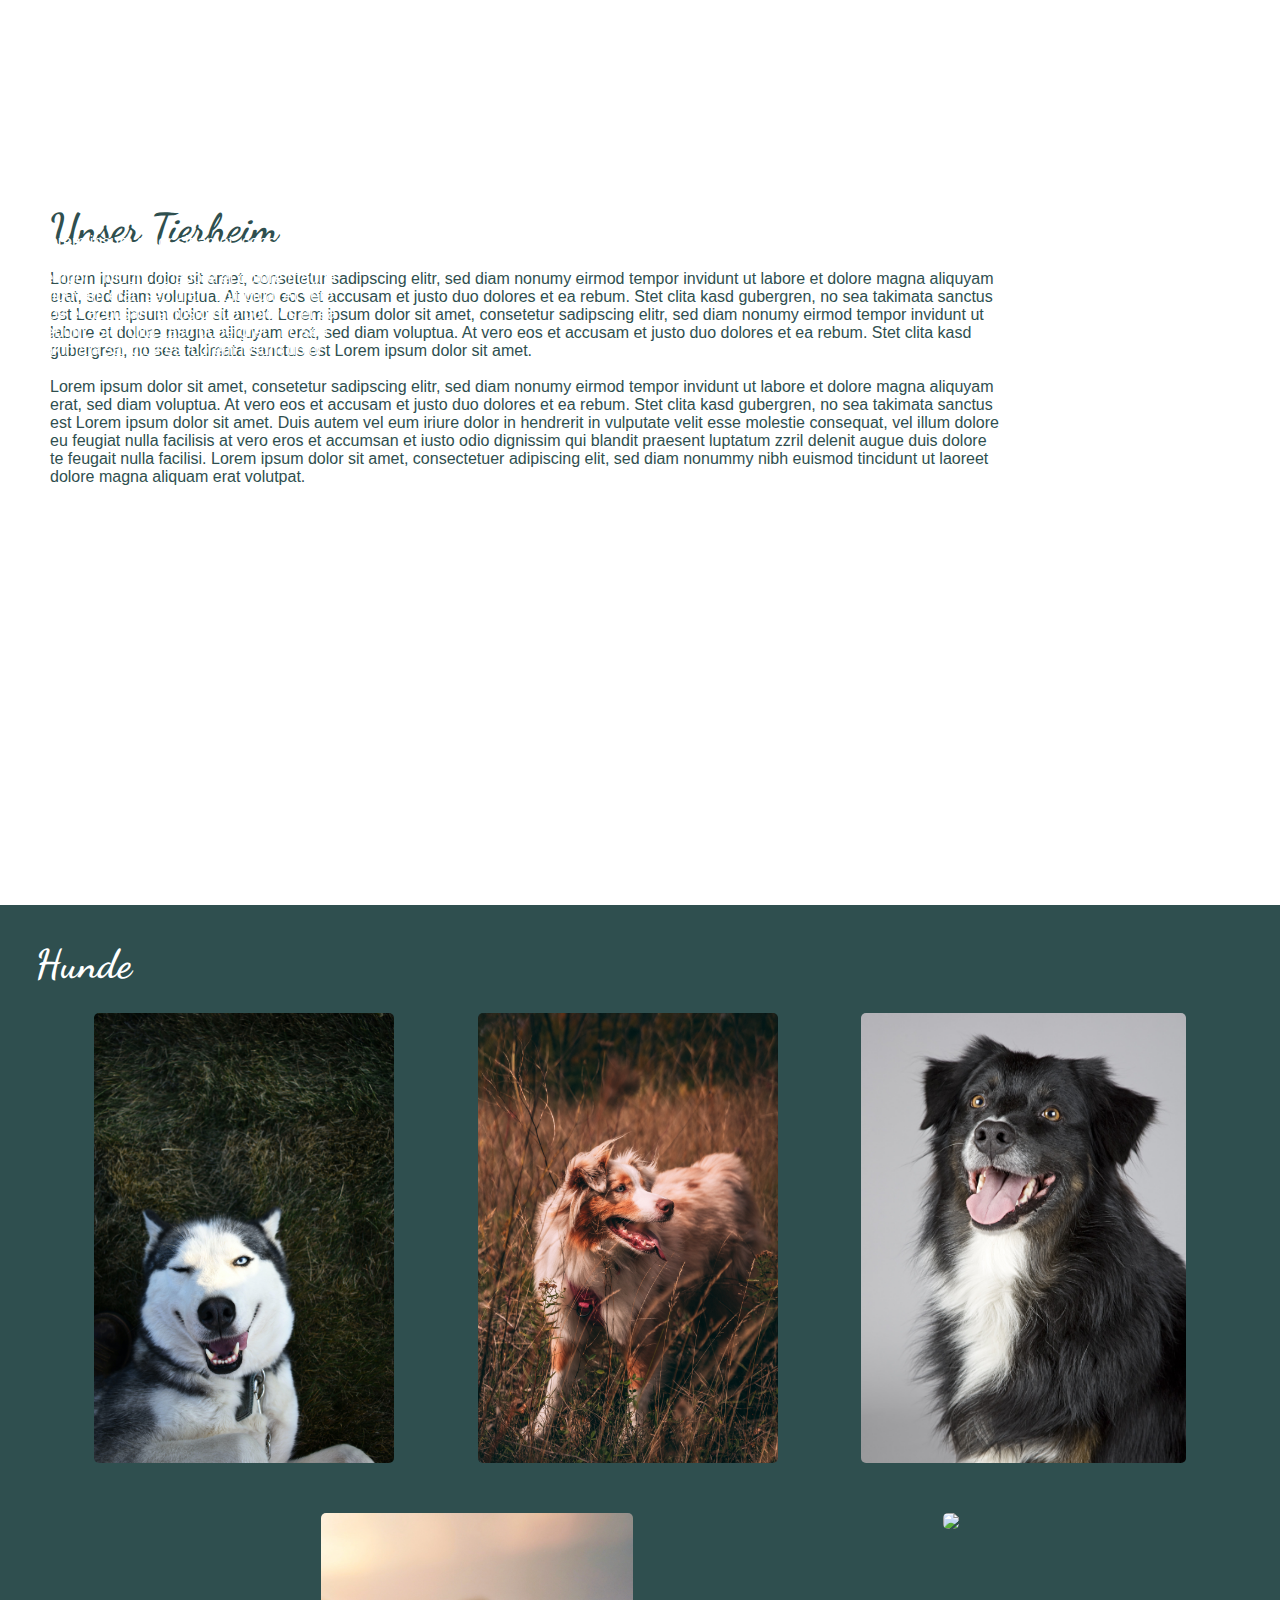
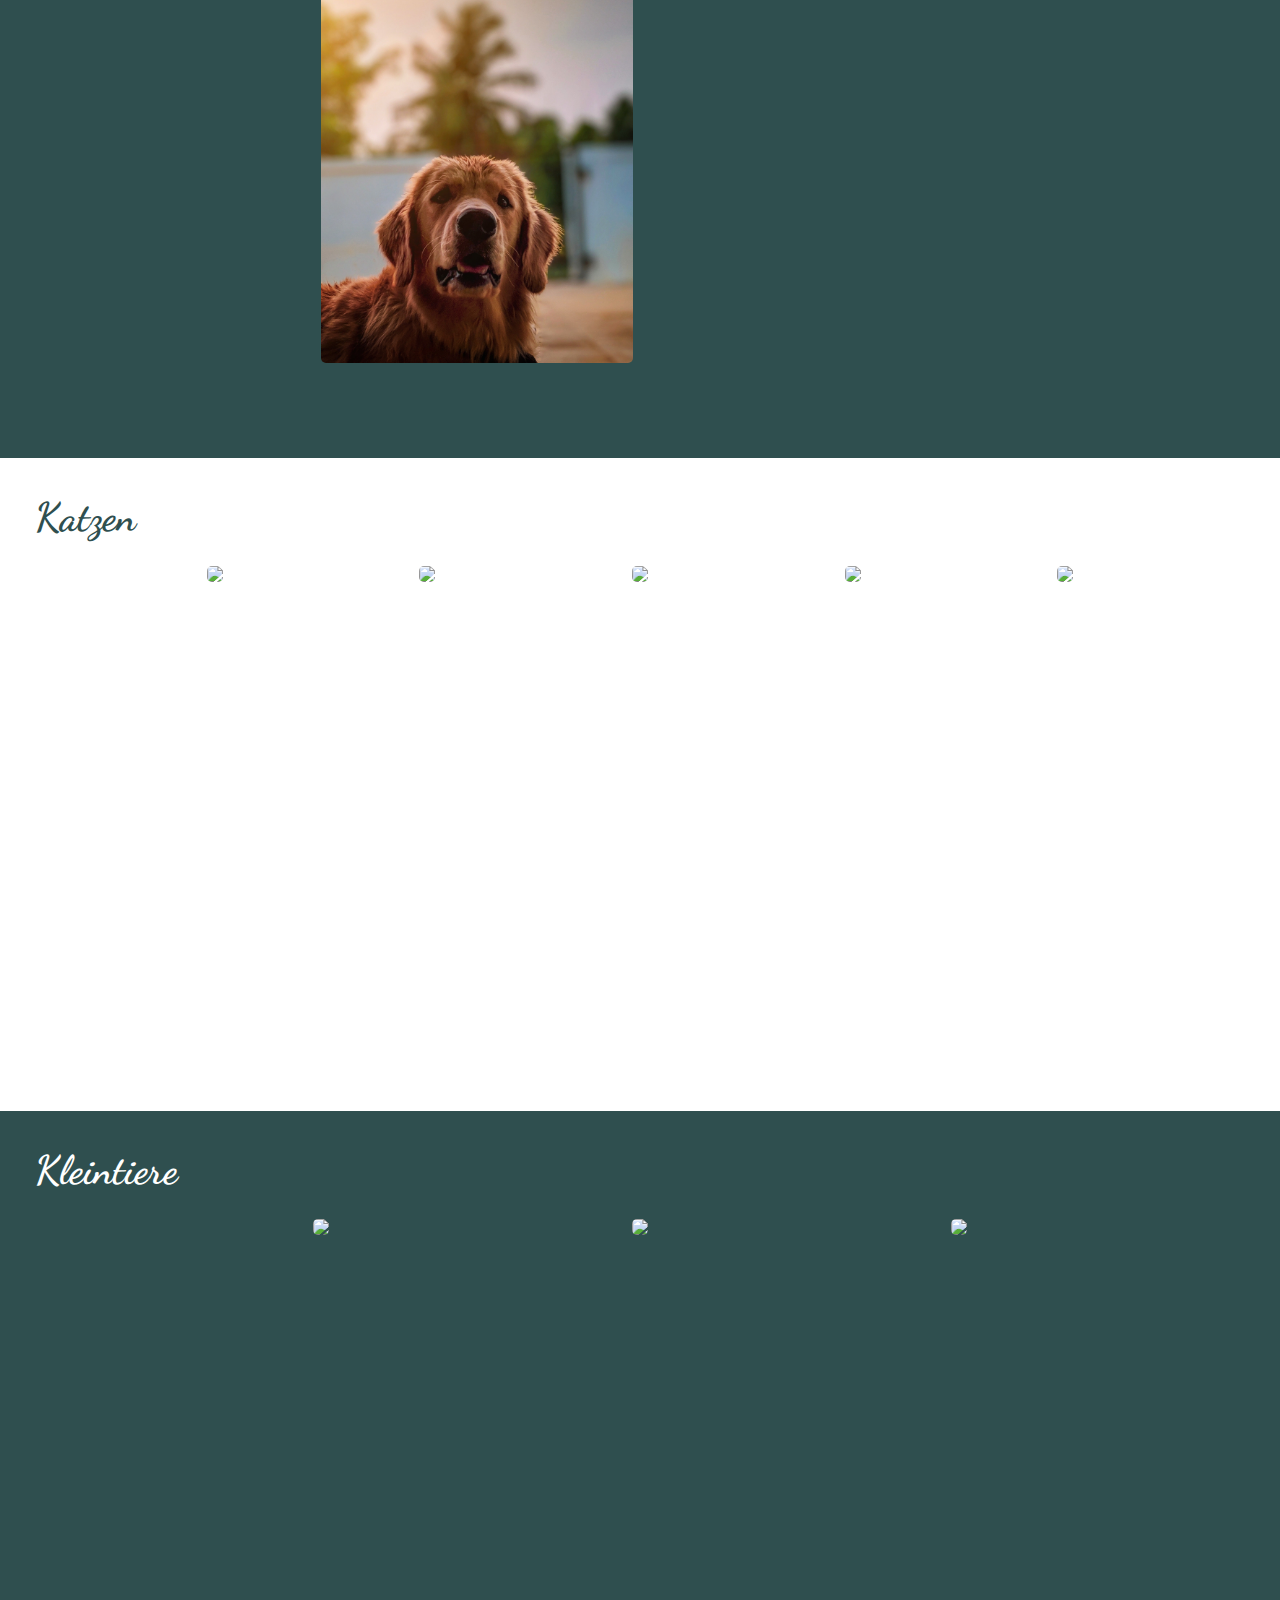
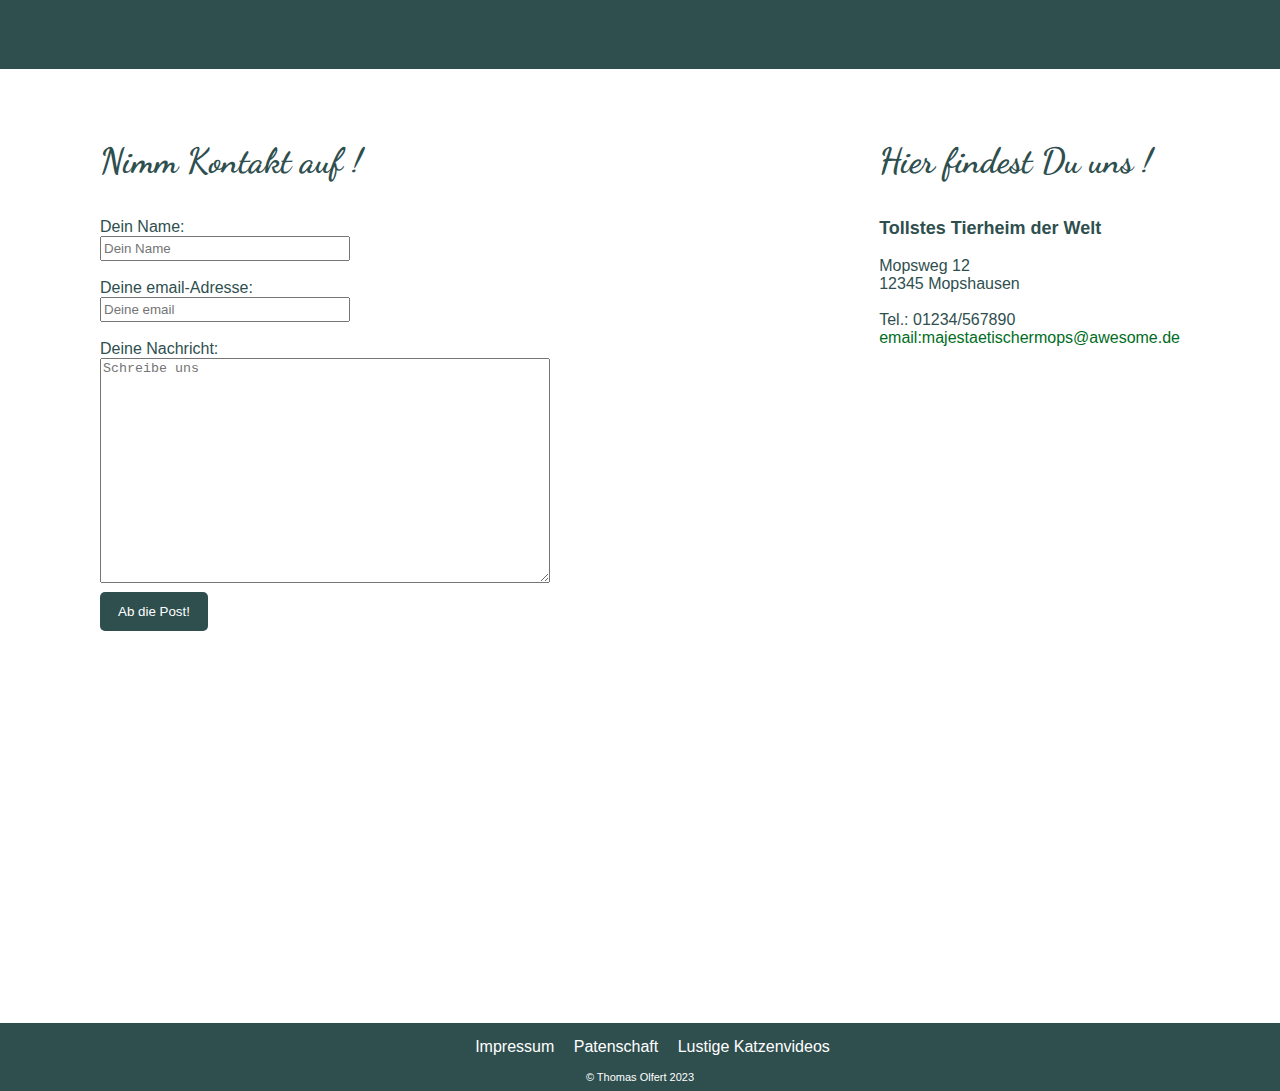
==== commit 3f6a1472: "finally happy!" ====
--- a/index.html
+++ b/index.html
@@ -12,7 +12,6 @@
       href="https://fonts.googleapis.com/css2?family=Dancing+Script&display=swap"
       rel="stylesheet"
     />
-
     <meta name="viewport" content="width=device-width, initial-scale=1.0" />
     <title>Tollstes Tierheim der Welt</title>
   </head>
@@ -193,7 +192,7 @@
         </div>
       </section>
       <section id="cats">
-        <h2>Katzen</h2>
+        <h2><a class="four" href="cats.html">Katzen</a></h2>
         <div class="cat_galerie">
           <div class="cat_pic">
             <img class="img2" src="./images/cats/1.jpg" />
@@ -298,7 +297,7 @@
         </div>
       </section>
       <section id="smalls">
-        <h2>Kleintiere</h2>
+        <h2><a class="three" href="smalls.html">Kleintiere</a></h2>
         <div class="small_galerie">
           <div class="small_pic">
             <img class="img2" src="./images/small/2.jpg" />
@@ -402,8 +401,8 @@
         </div>
         <div class="adress">
           <h3>Hier findest Du uns !</h3>
-          <br /><br /><br />
-          <h4>Tollstes Tierheim der Welt</h4>
+          <br /><br />
+          <div class="name1">Tollstes Tierheim der Welt</div>
           <br />
           Mopsweg 12<br />
           12345 Mopshausen<br /><br />
--- a/styles.css
+++ b/styles.css
@@ -45,7 +45,16 @@
     font-family: "Dancing Script", cursive;
   }
 }
-
+@media screen and (min-width: 821px) {
+  h4 {
+    font-size: 18px;
+  }
+}
+@media screen and (max-width: 820px) {
+  h4 {
+    font-size: 0px;
+  }
+}
 h3 {
   font-size: 35px;
   font-family: "Dancing Script", cursive;
@@ -58,6 +67,18 @@
 @media screen and (max-width: 820px) {
   h4 {
     font-size: 0px;
+  }
+}
+@media screen and (min-width: 821px) {
+  .name1 {
+    font-size: 18px;
+    font-weight: bold;
+  }
+}
+@media screen and (max-width: 820px) {
+  .name1 {
+    font-size: 15px;
+    font-weight: bold;
   }
 }
 h5 {
@@ -81,7 +102,7 @@
   }
 }
 @media screen and (max-width: 820px) {
-  .header1 {
+  .header {
     padding: 1em;
     padding-top: 0.5em;
     padding-left: 0.5em;
@@ -163,6 +184,15 @@
 a.two:hover {
   color: black;
 }
+a.four {
+  color: darkslategrey;
+  text-decoration: none;
+  padding-right: 15px;
+}
+
+a.four:hover {
+  color: rgb(208, 209, 172);
+}
 
 img {
   max-width: 100%;
@@ -174,14 +204,25 @@
   max-width: 100%;
   border-radius: 5px;
 }
-.video1 {
-  padding: 25px;
-  padding-right: 70px;
-  overflow: hidden;
-  border-radius: 10px;
+
+@media screen and (min-width: 821px) {
+  .video1 {
+    padding: 25px;
+    padding-right: 70px;
+  }
+}
+@media screen and (max-width: 820px) {
+  .video1 {
+    padding: 5px;
+  }
 }
 .video2 {
   border-radius: 10px;
+}
+iframe {
+  aspect-ratio: 16 / 9;
+  height: 100%;
+  max-width: 100%;
 }
 
 #infoblock {
@@ -425,7 +466,8 @@
 @media screen and (max-width: 600px) {
   .adress {
     padding-left: 25px;
-    padding-top: 25px;
+    margin-top: 25px;
+    margin-bottom: 25px;
     padding: 10px;
   }
 }
@@ -512,82 +554,167 @@
   font-size: 11px;
 }
 
-/*Einzelseiten*/
-
-.header_extra {
-  display: flex;
-  flex-wrap: wrap;
-  justify-content: space-between;
-  align-items: center;
-}
-.group_extra {
-  color: darkslategray;
-  padding: 15px;
-  padding-left: 55px;
-}
-.nav_extra {
-  padding-right: 35px;
-}
-a.five:link {
-  color: darkslategray;
-  text-decoration: none;
-  font-family: "Dancing Script", cursive;
-  font-size: 24px;
-  font-weight: bold;
-  padding: 10px;
-}
-a.five:visited {
-  color: darkslategray;
-}
-a.five:hover {
-  color: rgb(140, 145, 12);
-}
-#dogs_extra,
-#smalls_extra,
-#cats_extra {
-  display: flex;
-  flex-direction: column;
-  padding-left: 35px;
-  padding-right: 35px;
-  padding-top: 25px;
-  padding-bottom: 25px;
-  color: #ffffff;
-  background-color: darkslategray;
-}
-.dogs_galerie_extra,
-.cat_galerie_extra,
-.small_galerie_extra {
-  padding-bottom: 15px;
-  max-width: 100%;
-}
-.dog_pic_extra {
-  display: flex;
-  flex-direction: row;
-  position: relative;
-  padding: 25px;
-}
-.small_pic_extra {
-  display: flex;
-  flex-direction: row;
-  position: relative;
-  padding: 25px;
-}
-.img2_extra {
-  max-width: 100%;
-  border-radius: 5px;
-  width: 350px;
-}
-.img3_extra {
-  max-width: 100%;
-  border-radius: 5px;
-  width: 550px;
-}
-.animalinfo {
-  padding-left: 35px;
-}
-.whiteblock {
-  height: 2px;
-  max-width: 100%;
-
-  background-color: #ffffff;
-}
+/*Unterseiten*/
+
+@media screen and (min-width: 601px) {
+  .header_extra {
+    display: flex;
+    flex-wrap: wrap;
+    justify-content: space-between;
+    align-items: center;
+  }
+  .group_extra {
+    color: darkslategray;
+    padding: 15px;
+    padding-left: 55px;
+  }
+  .nav_extra {
+    padding-right: 35px;
+  }
+  a.five:link {
+    color: darkslategray;
+    text-decoration: none;
+    font-family: "Dancing Script", cursive;
+    font-size: 24px;
+    font-weight: bold;
+    padding: 10px;
+  }
+  a.five:visited {
+    color: darkslategray;
+  }
+  a.five:hover {
+    color: rgb(140, 145, 12);
+  }
+  #dogs_extra,
+  #smalls_extra,
+  #cats_extra {
+    display: flex;
+    flex-direction: column;
+    padding-left: 35px;
+    padding-right: 35px;
+    padding-top: 25px;
+    padding-bottom: 25px;
+    color: #ffffff;
+    background-color: darkslategray;
+  }
+  .dogs_galerie_extra,
+  .cat_galerie_extra,
+  .small_galerie_extra {
+    padding-bottom: 15px;
+    max-width: 100%;
+  }
+  .dog_pic_extra {
+    display: flex;
+    flex-direction: row;
+    position: relative;
+    padding: 25px;
+  }
+  .small_pic_extra {
+    display: flex;
+    flex-direction: row;
+    position: relative;
+    padding: 25px;
+  }
+  .img2_extra {
+    max-width: 100%;
+    border-radius: 5px;
+    width: 350px;
+  }
+  .img3_extra {
+    max-width: 100%;
+    border-radius: 5px;
+    width: 550px;
+  }
+  .animalinfo {
+    padding-left: 35px;
+  }
+  .whiteblock {
+    height: 2px;
+    max-width: 100%;
+
+    background-color: #ffffff;
+  }
+}
+
+@media screen and (max-width: 600px) {
+  .header_extra {
+    display: flex;
+    flex-wrap: wrap;
+    justify-content: space-between;
+    align-items: center;
+  }
+  .group_extra {
+    color: darkslategray;
+    padding: 15px;
+    padding-left: 15px;
+  }
+  .nav_extra {
+    padding-right: 5px;
+  }
+  a.five:link {
+    color: darkslategray;
+    text-decoration: none;
+    font-family: "Dancing Script", cursive;
+    font-size: 18px;
+    font-weight: bold;
+    padding: 10px;
+  }
+  a.five:visited {
+    color: darkslategray;
+  }
+  a.five:hover {
+    color: rgb(140, 145, 12);
+  }
+  #dogs_extra,
+  #smalls_extra,
+  #cats_extra {
+    display: flex;
+    flex-direction: column;
+    padding-left: 15px;
+    padding-right: 15px;
+    padding-top: 25px;
+    padding-bottom: 25px;
+    color: #ffffff;
+    background-color: darkslategray;
+  }
+  .dogs_galerie_extra,
+  .cat_galerie_extra,
+  .small_galerie_extra {
+    padding-bottom: 15px;
+    max-width: 100%;
+  }
+  .dog_pic_extra {
+    display: flex;
+    flex-direction: row;
+    position: relative;
+    flex-wrap: wrap;
+    padding: 25px;
+  }
+  .small_pic_extra {
+    display: flex;
+    flex-direction: row;
+    position: relative;
+    flex-wrap: wrap;
+    padding: 25px;
+  }
+  .img2_extra {
+    max-width: 100%;
+    border-radius: 5px;
+    height: 450px;
+  }
+  .img3_extra {
+    max-width: 100%;
+    border-radius: 5px;
+    height: 250px;
+  }
+  .animalinfo {
+    padding-top: 15px;
+    padding-left: 5px;
+  }
+  .whiteblock {
+    height: 2px;
+    max-width: 100%;
+
+    background-color: #ffffff;
+  }
+}
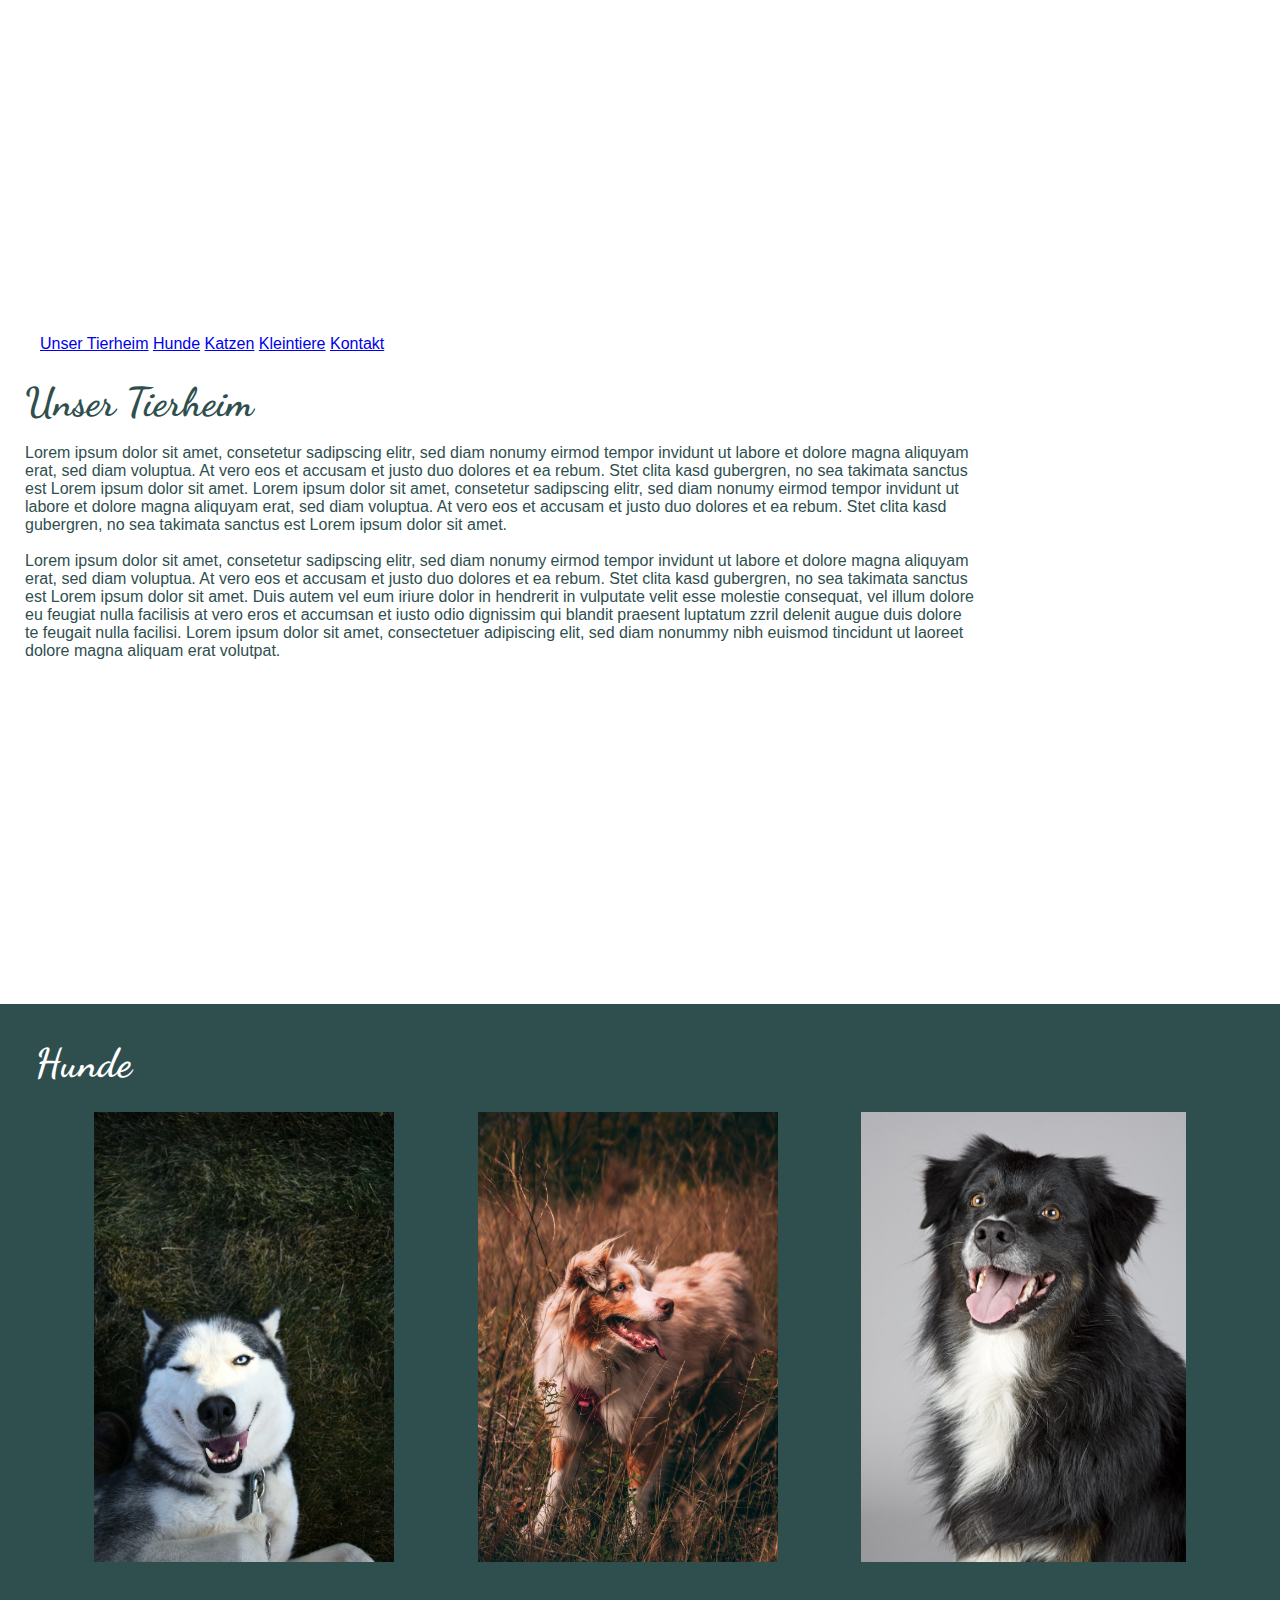
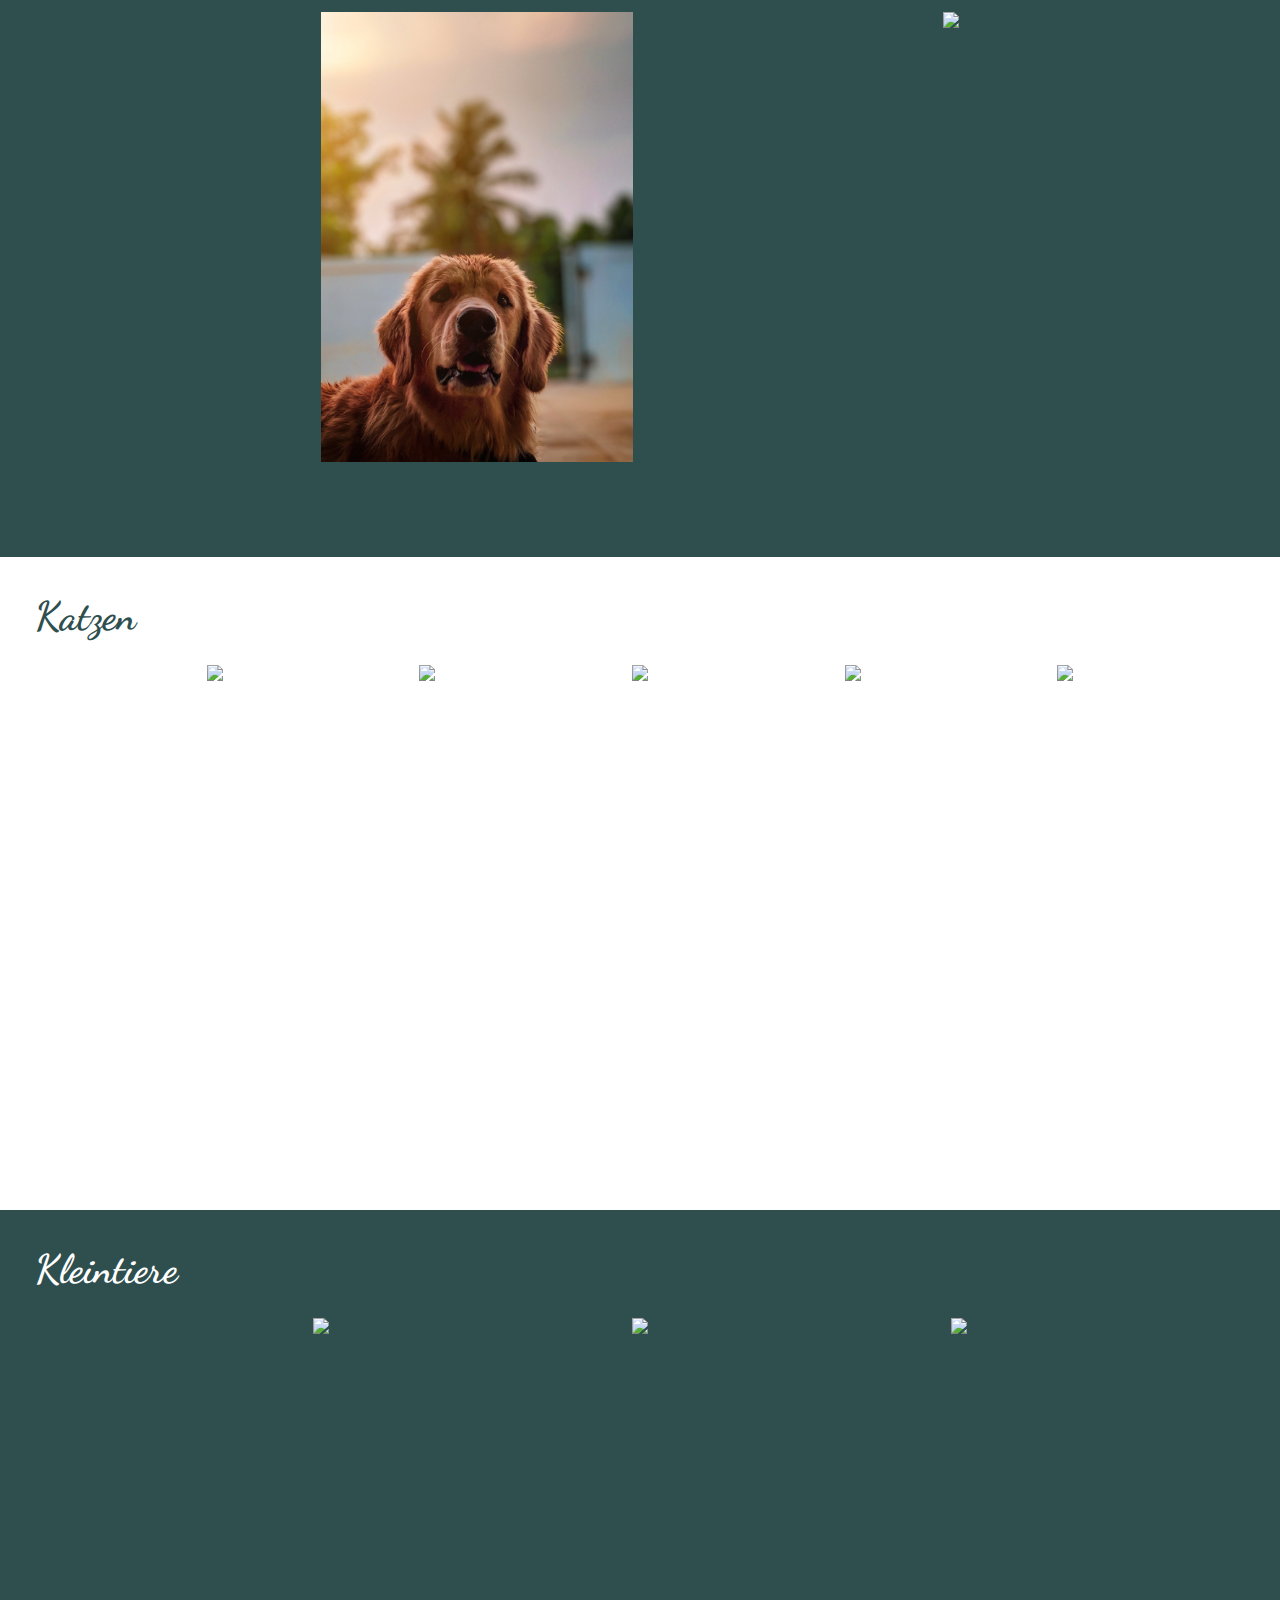
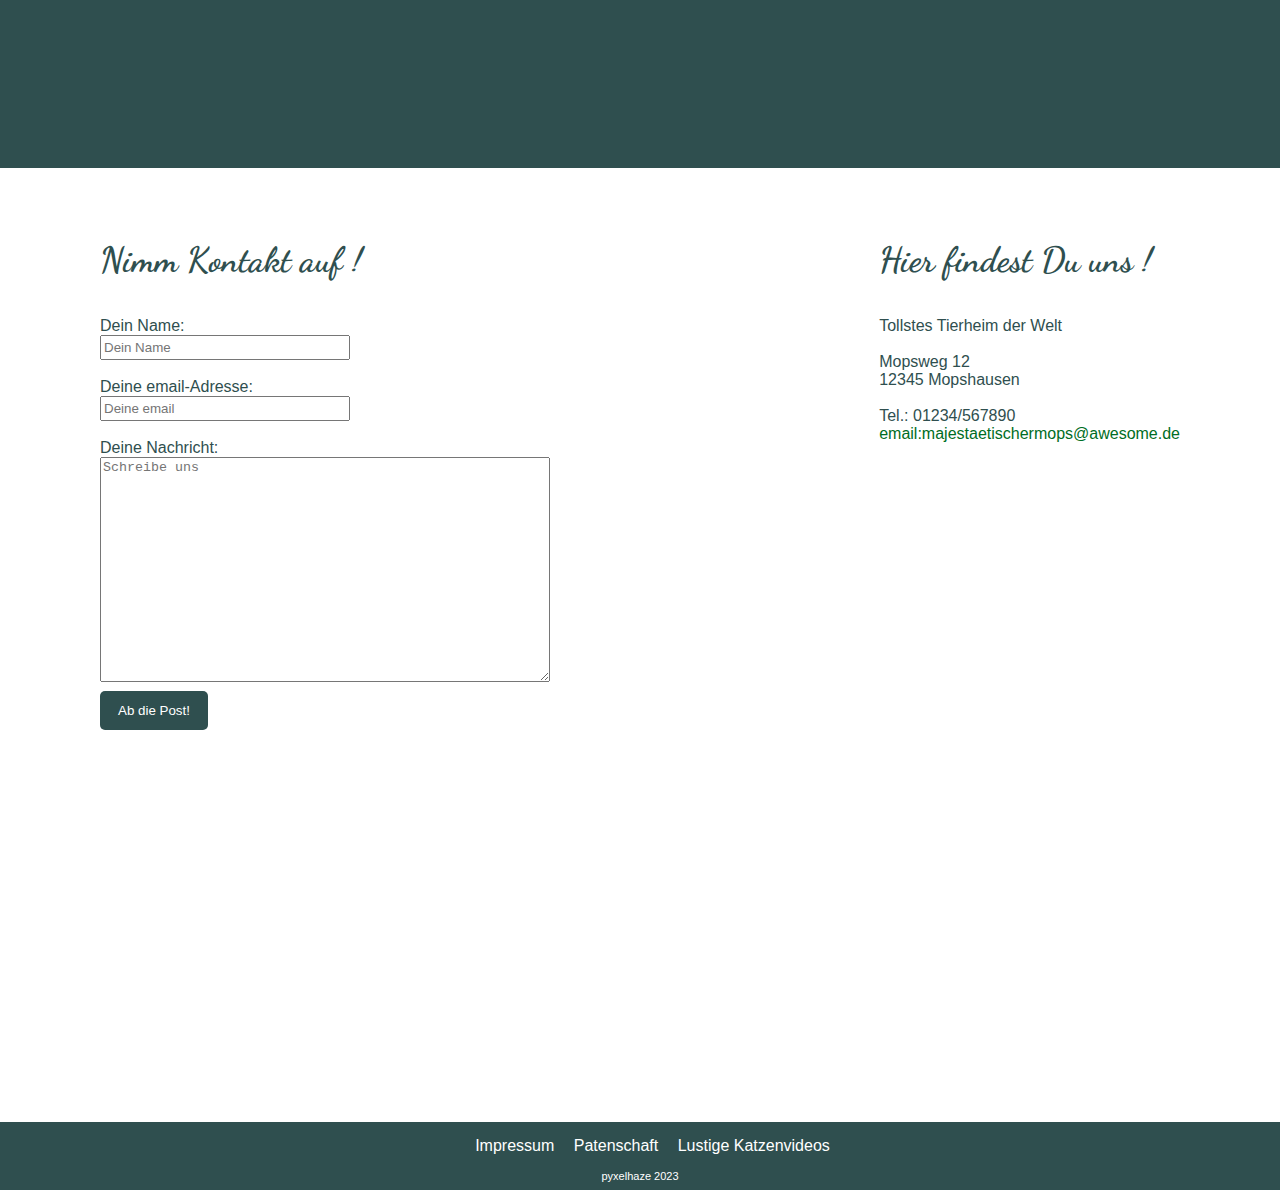
==== commit 1e6b0cb6: "started to make it  responsive" ====
--- a/index.html
+++ b/index.html
@@ -12,438 +12,446 @@
       href="https://fonts.googleapis.com/css2?family=Dancing+Script&display=swap"
       rel="stylesheet"
     />
+    <link
+      rel="stylesheet"
+      href="https://cdnjs.cloudflare.com/ajax/libs/font-awesome/4.7.0/css/font-awesome.min.css"
+    />
     <meta name="viewport" content="width=device-width, initial-scale=1.0" />
     <title>Tollstes Tierheim der Welt</title>
   </head>
   <body>
-    <div class="headvideo">
-      <video autoplay muted loop>
-        <source src="./videos/1.mp4" />
-        alt="Majestaetischer Mops"
-      </video>
+    <div class="container">
+      <head>
+        <div class="headvideo">
+          <video autoplay muted loop>
+            <source src="./videos/1.mp4" />
+            alt="Majestaetischer Mops"
+          </video>
+        </div>
+        <div class="header">
+          <div class="header2">
+            <h1>Tollstes Tierheim der Welt</h1>
+            <br />
+            <h4>Schau doch mal rein. Die Tiere freuen sich auf dich.</h4>
+            <br /><br /><br />
+            <div class="header3">
+              Lorem ipsum dolor sit amet, consetetur sadipscing elitr, sed diam
+              nonumy eirmod tempor invidunt ut labore et dolore magna aliquyam
+              erat, sed diam voluptua. At vero eos et accusam et justo duo
+              dolores et ea rebum. Stet clita kasd gubergren, no sea takimata
+              sanctus est Lorem ipsum dolor sit amet. <br /><br />
+            </div>
+          </div>
+          <div class="topnav" id="myTopnav">
+            <ul>
+              <a class="one" href="#infoblock">Unser Tierheim</a>
+              <a class="one" href="#dogs">Hunde</a>
+              <a class="one" href="#cats">Katzen</a>
+              <a class="one" href="#smalls">Kleintiere</a>
+              <a class="one" href="#bottominfo">Kontakt</a>
+            </ul>
+          </div>
+        </div>
+      </head>
+
+      <main id="content">
+        <div class="infoblock">
+          <article class="infotext1">
+            <h2>Unser Tierheim</h2>
+            <br />
+            Lorem ipsum dolor sit amet, consetetur sadipscing elitr, sed diam
+            nonumy eirmod tempor invidunt ut labore et dolore magna aliquyam
+            erat, sed diam voluptua. At vero eos et accusam et justo duo dolores
+            et ea rebum. Stet clita kasd gubergren, no sea takimata sanctus est
+            Lorem ipsum dolor sit amet. Lorem ipsum dolor sit amet, consetetur
+            sadipscing elitr, sed diam nonumy eirmod tempor invidunt ut labore
+            et dolore magna aliquyam erat, sed diam voluptua. At vero eos et
+            accusam et justo duo dolores et ea rebum. Stet clita kasd gubergren,
+            no sea takimata sanctus est Lorem ipsum dolor sit amet.
+            <br /><br />Lorem ipsum dolor sit amet, consetetur sadipscing elitr,
+            sed diam nonumy eirmod tempor invidunt ut labore et dolore magna
+            aliquyam erat, sed diam voluptua. At vero eos et accusam et justo
+            duo dolores et ea rebum. Stet clita kasd gubergren, no sea takimata
+            sanctus est Lorem ipsum dolor sit amet. Duis autem vel eum iriure
+            dolor in hendrerit in vulputate velit esse molestie consequat, vel
+            illum dolore eu feugiat nulla facilisis at vero eros et accumsan et
+            iusto odio dignissim qui blandit praesent luptatum zzril delenit
+            augue duis dolore te feugait nulla facilisi. Lorem ipsum dolor sit
+            amet, consectetuer adipiscing elit, sed diam nonummy nibh euismod
+            tincidunt ut laoreet dolore magna aliquam erat volutpat.
+          </article>
+          <div class="video1">
+            <iframe
+              class="video2"
+              width="560"
+              height="315"
+              src="https://www.youtube.com/embed/di4Tr2wjJJc"
+              title="YouTube video player"
+              frameborder="0"
+              allow="accelerometer; autoplay; clipboard-write; encrypted-media; gyroscope; picture-in-picture; web-share"
+              allowfullscreen
+            ></iframe>
+          </div>
+        </div>
+        <section id="dogs">
+          <h2><a class="three" href="dogs.html">Hunde</a></h2>
+          <div class="dogs_galerie">
+            <div class="dog_pic">
+              <img class="img2" src="./images/dogs/husky.jpg" />
+              <div class="overlay">
+                <div class="overlay-text">
+                  <h5>Henry</h5>
+                  <br /><br />
+                  <p>
+                    Lorem ipsum dolor sit amet, consetetur sadipscing elitr, sed
+                    diam nonumy eirmod tempor invidunt ut labore et dolore magna
+                    aliquyam erat, sed diam voluptua. At vero eos et accusam et
+                    justo duo dolores et ea rebum. Stet clita kasd gubergren, no
+                    sea takimata sanctus est Lorem ipsum dolor sit amet.
+                    <br /><br />
+                    Lorem ipsum dolor sit amet, consetetur sadipscing elitr, sed
+                    diam nonumy eirmod tempor invidunt ut labore et dolore magna
+                    aliquyam erat, sed diam voluptua.
+                  </p>
+                </div>
+              </div>
+            </div>
+            <div class="dog_pic">
+              <img class="img2" src="./images/dogs/lassy.jpg" />
+              <div class="overlay">
+                <div class="overlay-text">
+                  <h5>Luise</h5>
+                  <br /><br />
+                  <p>
+                    Lorem ipsum dolor sit amet, consetetur sadipscing elitr, sed
+                    diam nonumy eirmod tempor invidunt ut labore et dolore magna
+                    aliquyam erat, sed diam voluptua. At vero eos et accusam et
+                    justo duo dolores et ea rebum. Stet clita kasd gubergren, no
+                    sea takimata sanctus est Lorem ipsum dolor sit amet.
+                    <br /><br />
+                    Lorem ipsum dolor sit amet, consetetur sadipscing elitr, sed
+                    diam nonumy eirmod tempor invidunt ut labore et dolore magna
+                    aliquyam erat, sed diam voluptua.
+                  </p>
+                </div>
+              </div>
+            </div>
+            <div class="dog_pic">
+              <img class="img2" src="./images/dogs/schwarzweiss.jpg" />
+              <div class="overlay">
+                <div class="overlay-text">
+                  <h5>Marlow</h5>
+                  <br /><br />
+                  <p>
+                    Lorem ipsum dolor sit amet, consetetur sadipscing elitr, sed
+                    diam nonumy eirmod tempor invidunt ut labore et dolore magna
+                    aliquyam erat, sed diam voluptua. At vero eos et accusam et
+                    justo duo dolores et ea rebum. Stet clita kasd gubergren, no
+                    sea takimata sanctus est Lorem ipsum dolor sit amet.
+                    <br /><br />
+                    Lorem ipsum dolor sit amet, consetetur sadipscing elitr, sed
+                    diam nonumy eirmod tempor invidunt ut labore et dolore magna
+                    aliquyam erat, sed diam voluptua.
+                  </p>
+                </div>
+              </div>
+            </div>
+            <div class="dog_pic">
+              <img class="img2" src="./images/dogs/braun.jpg" />
+              <div class="overlay">
+                <div class="overlay-text">
+                  <h5>Der General</h5>
+                  <br /><br />
+                  <p>
+                    Lorem ipsum dolor sit amet, consetetur sadipscing elitr, sed
+                    diam nonumy eirmod tempor invidunt ut labore et dolore magna
+                    aliquyam erat, sed diam voluptua. At vero eos et accusam et
+                    justo duo dolores et ea rebum. Stet clita kasd gubergren, no
+                    sea takimata sanctus est Lorem ipsum dolor sit amet.
+                    <br /><br />
+                    Lorem ipsum dolor sit amet, consetetur sadipscing elitr, sed
+                    diam nonumy eirmod tempor invidunt ut labore et dolore magna
+                    aliquyam erat, sed diam voluptua.
+                  </p>
+                </div>
+              </div>
+            </div>
+            <div class="dog_pic">
+              <img class="img2" src="./images/dogs/mini.jpg" />
+              <div class="overlay">
+                <div class="overlay-text">
+                  <h5>Moriaty</h5>
+                  <br /><br />
+                  <p>
+                    Lorem ipsum dolor sit amet, consetetur sadipscing elitr, sed
+                    diam nonumy eirmod tempor invidunt ut labore et dolore magna
+                    aliquyam erat, sed diam voluptua. At vero eos et accusam et
+                    justo duo dolores et ea rebum. Stet clita kasd gubergren, no
+                    sea takimata sanctus est Lorem ipsum dolor sit amet.
+                    <br /><br />
+                    Lorem ipsum dolor sit amet, consetetur sadipscing elitr, sed
+                    diam nonumy eirmod tempor invidunt ut labore et dolore magna
+                    aliquyam erat, sed diam voluptua.
+                  </p>
+                </div>
+              </div>
+            </div>
+          </div>
+        </section>
+        <section id="cats">
+          <h2><a class="four" href="cats.html">Katzen</a></h2>
+          <div class="cat_galerie">
+            <div class="cat_pic">
+              <img class="img2" src="./images/cats/1.jpg" />
+              <div class="overlay">
+                <div class="overlay-text">
+                  <h5>Esmeralda</h5>
+                  <br /><br />
+                  <p>
+                    Lorem ipsum dolor sit amet, consetetur sadipscing elitr, sed
+                    diam nonumy eirmod tempor invidunt ut labore et dolore magna
+                    aliquyam erat, sed diam voluptua. At vero eos et accusam et
+                    justo duo dolores et ea rebum. Stet clita kasd gubergren, no
+                    sea takimata sanctus est Lorem ipsum dolor sit amet.
+                    <br /><br />
+                    Lorem ipsum dolor sit amet, consetetur sadipscing elitr, sed
+                    diam nonumy eirmod tempor invidunt ut labore et dolore magna
+                    aliquyam erat, sed diam voluptua.
+                  </p>
+                </div>
+              </div>
+            </div>
+            <div class="cat_pic">
+              <img class="img2" src="./images/cats/2.jpg" />
+              <div class="overlay">
+                <div class="overlay-text">
+                  <h5>Ernst</h5>
+                  <br /><br />
+                  <p>
+                    Lorem ipsum dolor sit amet, consetetur sadipscing elitr, sed
+                    diam nonumy eirmod tempor invidunt ut labore et dolore magna
+                    aliquyam erat, sed diam voluptua. At vero eos et accusam et
+                    justo duo dolores et ea rebum. Stet clita kasd gubergren, no
+                    sea takimata sanctus est Lorem ipsum dolor sit amet.
+                    <br /><br />
+                    Lorem ipsum dolor sit amet, consetetur sadipscing elitr, sed
+                    diam nonumy eirmod tempor invidunt ut labore et dolore magna
+                    aliquyam erat, sed diam voluptua.
+                  </p>
+                </div>
+              </div>
+            </div>
+            <div class="cat_pic">
+              <img class="img2" src="./images/cats/3.jpg" />
+              <div class="overlay">
+                <div class="overlay-text">
+                  <h5>Lui</h5>
+                  <br /><br />
+                  <p>
+                    Lorem ipsum dolor sit amet, consetetur sadipscing elitr, sed
+                    diam nonumy eirmod tempor invidunt ut labore et dolore magna
+                    aliquyam erat, sed diam voluptua. At vero eos et accusam et
+                    justo duo dolores et ea rebum. Stet clita kasd gubergren, no
+                    sea takimata sanctus est Lorem ipsum dolor sit amet.
+                    <br /><br />
+                    Lorem ipsum dolor sit amet, consetetur sadipscing elitr, sed
+                    diam nonumy eirmod tempor invidunt ut labore et dolore magna
+                    aliquyam erat, sed diam voluptua.
+                  </p>
+                </div>
+              </div>
+            </div>
+            <div class="cat_pic">
+              <img class="img2" src="./images/cats/4.jpg" />
+              <div class="overlay">
+                <div class="overlay-text">
+                  <h5>Izzy</h5>
+                  <br /><br />
+                  <p>
+                    Lorem ipsum dolor sit amet, consetetur sadipscing elitr, sed
+                    diam nonumy eirmod tempor invidunt ut labore et dolore magna
+                    aliquyam erat, sed diam voluptua. At vero eos et accusam et
+                    justo duo dolores et ea rebum. Stet clita kasd gubergren, no
+                    sea takimata sanctus est Lorem ipsum dolor sit amet.
+                    <br /><br />
+                    Lorem ipsum dolor sit amet, consetetur sadipscing elitr, sed
+                    diam nonumy eirmod tempor invidunt ut labore et dolore magna
+                    aliquyam erat, sed diam voluptua.
+                  </p>
+                </div>
+              </div>
+            </div>
+            <div class="cat_pic">
+              <img class="img2" src="./images/cats/5.jpg" />
+              <div class="overlay">
+                <div class="overlay-text">
+                  <h5>Ramses</h5>
+                  <br /><br />
+                  <p>
+                    Lorem ipsum dolor sit amet, consetetur sadipscing elitr, sed
+                    diam nonumy eirmod tempor invidunt ut labore et dolore magna
+                    aliquyam erat, sed diam voluptua. At vero eos et accusam et
+                    justo duo dolores et ea rebum. Stet clita kasd gubergren, no
+                    sea takimata sanctus est Lorem ipsum dolor sit amet.
+                    <br /><br />
+                    Lorem ipsum dolor sit amet, consetetur sadipscing elitr, sed
+                    diam nonumy eirmod tempor invidunt ut labore et dolore magna
+                    aliquyam erat, sed diam voluptua.
+                  </p>
+                </div>
+              </div>
+            </div>
+          </div>
+        </section>
+        <section id="smalls">
+          <h2><a class="three" href="smalls.html">Kleintiere</a></h2>
+          <div class="small_galerie">
+            <div class="small_pic">
+              <img class="img2" src="./images/small/2.jpg" />
+              <div class="overlay">
+                <div class="overlay-text">
+                  <h5>Meerschweinchen</h5>
+                  <br /><br />
+                  <p>
+                    Lorem ipsum dolor sit amet, consetetur sadipscing elitr, sed
+                    diam nonumy eirmod tempor invidunt ut labore et dolore magna
+                    aliquyam erat, sed diam voluptua. At vero eos et accusam et
+                    justo duo dolores et ea rebum. Stet clita kasd gubergren, no
+                    sea takimata sanctus est Lorem ipsum dolor sit amet.
+                    <br /><br />
+                    Lorem ipsum dolor sit amet, consetetur sadipscing elitr, sed
+                    diam nonumy eirmod tempor invidunt ut labore et dolore magna
+                    aliquyam erat, sed diam voluptua.
+                  </p>
+                </div>
+              </div>
+            </div>
+            <div class="small_pic">
+              <img class="img2" src="./images/small/1.jpg" />
+              <div class="overlay">
+                <div class="overlay-text">
+                  <h5>Vögel</h5>
+                  <br /><br />
+                  <p>
+                    Lorem ipsum dolor sit amet, consetetur sadipscing elitr, sed
+                    diam nonumy eirmod tempor invidunt ut labore et dolore magna
+                    aliquyam erat, sed diam voluptua. At vero eos et accusam et
+                    justo duo dolores et ea rebum. Stet clita kasd gubergren, no
+                    sea takimata sanctus est Lorem ipsum dolor sit amet.
+                    <br /><br />
+                    Lorem ipsum dolor sit amet, consetetur sadipscing elitr, sed
+                    diam nonumy eirmod tempor invidunt ut labore et dolore magna
+                    aliquyam erat, sed diam voluptua.
+                  </p>
+                </div>
+              </div>
+            </div>
+
+            <div class="small_pic">
+              <img class="img2" src="./images/small/3.jpg" />
+              <div class="overlay">
+                <div class="overlay-text">
+                  <h5>Kaninchen</h5>
+                  <br /><br />
+                  <p>
+                    Lorem ipsum dolor sit amet, consetetur sadipscing elitr, sed
+                    diam nonumy eirmod tempor invidunt ut labore et dolore magna
+                    aliquyam erat, sed diam voluptua. At vero eos et accusam et
+                    justo duo dolores et ea rebum. Stet clita kasd gubergren, no
+                    sea takimata sanctus est Lorem ipsum dolor sit amet.
+                    <br /><br />
+                    Lorem ipsum dolor sit amet, consetetur sadipscing elitr, sed
+                    diam nonumy eirmod tempor invidunt ut labore et dolore magna
+                    aliquyam erat, sed diam voluptua.
+                  </p>
+                </div>
+              </div>
+            </div>
+          </div>
+        </section>
+        <br /><br />
+        <aside id="bottominfo">
+          <div class="container">
+            <h3>Nimm Kontakt auf !</h3>
+            <br /><br />
+            <div class="form">
+              <form action="/action_page.php">
+                <div class="box">
+                  <label for="name">Dein Name:</label><br />
+                  <input
+                    type="text"
+                    id="name"
+                    placeholder="Dein Name"
+                  /><br /><br />
+                </div>
+                <div class="box">
+                  <label for="email">Deine email-Adresse:</label><br />
+                  <input
+                    type="text"
+                    id="email"
+                    placeholder="Deine email"
+                  /><br /><br />
+                </div>
+                <div class="message">
+                  <label for="subject">Deine Nachricht:</label><br />
+                  <textarea
+                    id="subject"
+                    name="subject"
+                    placeholder="Schreibe uns"
+                  ></textarea>
+                </div>
+                <div class="button">
+                  <input type="submit" value="Ab die Post!" />
+                </div>
+              </form>
+            </div>
+          </div>
+          <div class="adress">
+            <h3>Hier findest Du uns !</h3>
+            <br /><br />
+            <div class="name1">Tollstes Tierheim der Welt</div>
+            <br />
+            Mopsweg 12<br />
+            12345 Mopshausen<br /><br />
+            Tel.: 01234/567890<br />
+
+            <a
+              class="two"
+              href="mailto:majestaetischermops@awesome.de?subject=test&amp;body=hallihallo"
+              target="_blank"
+            >
+              email:majestaetischermops@awesome.de </a
+            ><br /><br />
+          </div>
+          <div class="map">
+            <iframe
+              class="googlemap"
+              src="https://www.google.com/maps/embed?pb=!1m18!1m12!1m3!1d10051.866719061087!2d7.081685686294949!3d50.961320295886!2m3!1f0!2f0!3f0!3m2!1i1024!2i768!4f13.1!3m3!1m2!1s0x47bf27e1c70085b9%3A0xdc28200eb51aef95!2sShelter%20K%C3%B6ln-Dellbr%C3%BCck%20country%20office%20e.V.!5e0!3m2!1sen!2sde!4v1682268373798!5m2!1sen!2sde"
+              width="600"
+              height="450"
+              style="border: 0"
+              allowfullscreen=""
+              loading="lazy"
+              referrerpolicy="no-referrer-when-downgrade"
+            ></iframe>
+          </div>
+        </aside>
+        <div class="footer">
+          <div class="bottom_nav">
+            <ul>
+              <a class="three" href="#impressum">Impressum</a>
+              <a class="three" href="#paten">Patenschaft</a>
+              <a
+                class="three"
+                href="https://www.youtube.com/watch?v=vqtL3D-Se4U&list=PLJHfedoaM2Z1OdIjmqH8nUEhpktnT4g8Y&index=2"
+                target="_blank"
+                >Lustige Katzenvideos</a
+              >
+            </ul>
+          </div>
+          <div class="creator">pyxelhaze 2023</div>
+        </div>
+      </main>
     </div>
-    <div class="header">
-      <div class="header2">
-        <h1>Tollstes Tierheim der Welt</h1>
-        <br />
-        <h4>Schau doch mal rein. Die Tiere freuen sich auf dich.</h4>
-        <br /><br /><br />
-        <div class="header3">
-          Lorem ipsum dolor sit amet, consetetur sadipscing elitr, sed diam
-          nonumy eirmod tempor invidunt ut labore et dolore magna aliquyam erat,
-          sed diam voluptua. At vero eos et accusam et justo duo dolores et ea
-          rebum. Stet clita kasd gubergren, no sea takimata sanctus est Lorem
-          ipsum dolor sit amet. <br /><br />
-        </div>
-      </div>
-      <div class="nav1">
-        <ul>
-          <a class="one" href="#infoblock">Unser Tierheim</a>
-          <a class="one" href="#dogs">Hunde</a>
-          <a class="one" href="#cats">Katzen</a>
-          <a class="one" href="#smalls">Kleintiere</a>
-          <a class="one" href="#bottominfo">Kontakt</a>
-        </ul>
-      </div>
-    </div>
-
-    <main id="content">
-      <div id="infoblock">
-        <article class="infotext1">
-          <h2>Unser Tierheim</h2>
-          <br />
-          Lorem ipsum dolor sit amet, consetetur sadipscing elitr, sed diam
-          nonumy eirmod tempor invidunt ut labore et dolore magna aliquyam erat,
-          sed diam voluptua. At vero eos et accusam et justo duo dolores et ea
-          rebum. Stet clita kasd gubergren, no sea takimata sanctus est Lorem
-          ipsum dolor sit amet. Lorem ipsum dolor sit amet, consetetur
-          sadipscing elitr, sed diam nonumy eirmod tempor invidunt ut labore et
-          dolore magna aliquyam erat, sed diam voluptua. At vero eos et accusam
-          et justo duo dolores et ea rebum. Stet clita kasd gubergren, no sea
-          takimata sanctus est Lorem ipsum dolor sit amet. <br /><br />Lorem
-          ipsum dolor sit amet, consetetur sadipscing elitr, sed diam nonumy
-          eirmod tempor invidunt ut labore et dolore magna aliquyam erat, sed
-          diam voluptua. At vero eos et accusam et justo duo dolores et ea
-          rebum. Stet clita kasd gubergren, no sea takimata sanctus est Lorem
-          ipsum dolor sit amet. Duis autem vel eum iriure dolor in hendrerit in
-          vulputate velit esse molestie consequat, vel illum dolore eu feugiat
-          nulla facilisis at vero eros et accumsan et iusto odio dignissim qui
-          blandit praesent luptatum zzril delenit augue duis dolore te feugait
-          nulla facilisi. Lorem ipsum dolor sit amet, consectetuer adipiscing
-          elit, sed diam nonummy nibh euismod tincidunt ut laoreet dolore magna
-          aliquam erat volutpat.
-        </article>
-        <div class="video1">
-          <iframe
-            class="video2"
-            width="560"
-            height="315"
-            src="https://www.youtube.com/embed/di4Tr2wjJJc"
-            title="YouTube video player"
-            frameborder="0"
-            allow="accelerometer; autoplay; clipboard-write; encrypted-media; gyroscope; picture-in-picture; web-share"
-            allowfullscreen
-          ></iframe>
-        </div>
-      </div>
-      <section id="dogs">
-        <h2><a class="three" href="dogs.html">Hunde</a></h2>
-        <div class="dogs_galerie">
-          <div class="dog_pic">
-            <img class="img2" src="./images/dogs/husky.jpg" />
-            <div class="overlay">
-              <div class="overlay-text">
-                <h5>Henry</h5>
-                <br /><br />
-                <p>
-                  Lorem ipsum dolor sit amet, consetetur sadipscing elitr, sed
-                  diam nonumy eirmod tempor invidunt ut labore et dolore magna
-                  aliquyam erat, sed diam voluptua. At vero eos et accusam et
-                  justo duo dolores et ea rebum. Stet clita kasd gubergren, no
-                  sea takimata sanctus est Lorem ipsum dolor sit amet.
-                  <br /><br />
-                  Lorem ipsum dolor sit amet, consetetur sadipscing elitr, sed
-                  diam nonumy eirmod tempor invidunt ut labore et dolore magna
-                  aliquyam erat, sed diam voluptua.
-                </p>
-              </div>
-            </div>
-          </div>
-          <div class="dog_pic">
-            <img class="img2" src="./images/dogs/lassy.jpg" />
-            <div class="overlay">
-              <div class="overlay-text">
-                <h5>Luise</h5>
-                <br /><br />
-                <p>
-                  Lorem ipsum dolor sit amet, consetetur sadipscing elitr, sed
-                  diam nonumy eirmod tempor invidunt ut labore et dolore magna
-                  aliquyam erat, sed diam voluptua. At vero eos et accusam et
-                  justo duo dolores et ea rebum. Stet clita kasd gubergren, no
-                  sea takimata sanctus est Lorem ipsum dolor sit amet.
-                  <br /><br />
-                  Lorem ipsum dolor sit amet, consetetur sadipscing elitr, sed
-                  diam nonumy eirmod tempor invidunt ut labore et dolore magna
-                  aliquyam erat, sed diam voluptua.
-                </p>
-              </div>
-            </div>
-          </div>
-          <div class="dog_pic">
-            <img class="img2" src="./images/dogs/schwarzweiss.jpg" />
-            <div class="overlay">
-              <div class="overlay-text">
-                <h5>Marlow</h5>
-                <br /><br />
-                <p>
-                  Lorem ipsum dolor sit amet, consetetur sadipscing elitr, sed
-                  diam nonumy eirmod tempor invidunt ut labore et dolore magna
-                  aliquyam erat, sed diam voluptua. At vero eos et accusam et
-                  justo duo dolores et ea rebum. Stet clita kasd gubergren, no
-                  sea takimata sanctus est Lorem ipsum dolor sit amet.
-                  <br /><br />
-                  Lorem ipsum dolor sit amet, consetetur sadipscing elitr, sed
-                  diam nonumy eirmod tempor invidunt ut labore et dolore magna
-                  aliquyam erat, sed diam voluptua.
-                </p>
-              </div>
-            </div>
-          </div>
-          <div class="dog_pic">
-            <img class="img2" src="./images/dogs/braun.jpg" />
-            <div class="overlay">
-              <div class="overlay-text">
-                <h5>Der General</h5>
-                <br /><br />
-                <p>
-                  Lorem ipsum dolor sit amet, consetetur sadipscing elitr, sed
-                  diam nonumy eirmod tempor invidunt ut labore et dolore magna
-                  aliquyam erat, sed diam voluptua. At vero eos et accusam et
-                  justo duo dolores et ea rebum. Stet clita kasd gubergren, no
-                  sea takimata sanctus est Lorem ipsum dolor sit amet.
-                  <br /><br />
-                  Lorem ipsum dolor sit amet, consetetur sadipscing elitr, sed
-                  diam nonumy eirmod tempor invidunt ut labore et dolore magna
-                  aliquyam erat, sed diam voluptua.
-                </p>
-              </div>
-            </div>
-          </div>
-          <div class="dog_pic">
-            <img class="img2" src="./images/dogs/mini.jpg" />
-            <div class="overlay">
-              <div class="overlay-text">
-                <h5>Moriaty</h5>
-                <br /><br />
-                <p>
-                  Lorem ipsum dolor sit amet, consetetur sadipscing elitr, sed
-                  diam nonumy eirmod tempor invidunt ut labore et dolore magna
-                  aliquyam erat, sed diam voluptua. At vero eos et accusam et
-                  justo duo dolores et ea rebum. Stet clita kasd gubergren, no
-                  sea takimata sanctus est Lorem ipsum dolor sit amet.
-                  <br /><br />
-                  Lorem ipsum dolor sit amet, consetetur sadipscing elitr, sed
-                  diam nonumy eirmod tempor invidunt ut labore et dolore magna
-                  aliquyam erat, sed diam voluptua.
-                </p>
-              </div>
-            </div>
-          </div>
-        </div>
-      </section>
-      <section id="cats">
-        <h2><a class="four" href="cats.html">Katzen</a></h2>
-        <div class="cat_galerie">
-          <div class="cat_pic">
-            <img class="img2" src="./images/cats/1.jpg" />
-            <div class="overlay">
-              <div class="overlay-text">
-                <h5>Esmeralda</h5>
-                <br /><br />
-                <p>
-                  Lorem ipsum dolor sit amet, consetetur sadipscing elitr, sed
-                  diam nonumy eirmod tempor invidunt ut labore et dolore magna
-                  aliquyam erat, sed diam voluptua. At vero eos et accusam et
-                  justo duo dolores et ea rebum. Stet clita kasd gubergren, no
-                  sea takimata sanctus est Lorem ipsum dolor sit amet.
-                  <br /><br />
-                  Lorem ipsum dolor sit amet, consetetur sadipscing elitr, sed
-                  diam nonumy eirmod tempor invidunt ut labore et dolore magna
-                  aliquyam erat, sed diam voluptua.
-                </p>
-              </div>
-            </div>
-          </div>
-          <div class="cat_pic">
-            <img class="img2" src="./images/cats/2.jpg" />
-            <div class="overlay">
-              <div class="overlay-text">
-                <h5>Ernst</h5>
-                <br /><br />
-                <p>
-                  Lorem ipsum dolor sit amet, consetetur sadipscing elitr, sed
-                  diam nonumy eirmod tempor invidunt ut labore et dolore magna
-                  aliquyam erat, sed diam voluptua. At vero eos et accusam et
-                  justo duo dolores et ea rebum. Stet clita kasd gubergren, no
-                  sea takimata sanctus est Lorem ipsum dolor sit amet.
-                  <br /><br />
-                  Lorem ipsum dolor sit amet, consetetur sadipscing elitr, sed
-                  diam nonumy eirmod tempor invidunt ut labore et dolore magna
-                  aliquyam erat, sed diam voluptua.
-                </p>
-              </div>
-            </div>
-          </div>
-          <div class="cat_pic">
-            <img class="img2" src="./images/cats/3.jpg" />
-            <div class="overlay">
-              <div class="overlay-text">
-                <h5>Lui</h5>
-                <br /><br />
-                <p>
-                  Lorem ipsum dolor sit amet, consetetur sadipscing elitr, sed
-                  diam nonumy eirmod tempor invidunt ut labore et dolore magna
-                  aliquyam erat, sed diam voluptua. At vero eos et accusam et
-                  justo duo dolores et ea rebum. Stet clita kasd gubergren, no
-                  sea takimata sanctus est Lorem ipsum dolor sit amet.
-                  <br /><br />
-                  Lorem ipsum dolor sit amet, consetetur sadipscing elitr, sed
-                  diam nonumy eirmod tempor invidunt ut labore et dolore magna
-                  aliquyam erat, sed diam voluptua.
-                </p>
-              </div>
-            </div>
-          </div>
-          <div class="cat_pic">
-            <img class="img2" src="./images/cats/4.jpg" />
-            <div class="overlay">
-              <div class="overlay-text">
-                <h5>Izzy</h5>
-                <br /><br />
-                <p>
-                  Lorem ipsum dolor sit amet, consetetur sadipscing elitr, sed
-                  diam nonumy eirmod tempor invidunt ut labore et dolore magna
-                  aliquyam erat, sed diam voluptua. At vero eos et accusam et
-                  justo duo dolores et ea rebum. Stet clita kasd gubergren, no
-                  sea takimata sanctus est Lorem ipsum dolor sit amet.
-                  <br /><br />
-                  Lorem ipsum dolor sit amet, consetetur sadipscing elitr, sed
-                  diam nonumy eirmod tempor invidunt ut labore et dolore magna
-                  aliquyam erat, sed diam voluptua.
-                </p>
-              </div>
-            </div>
-          </div>
-          <div class="cat_pic">
-            <img class="img2" src="./images/cats/5.jpg" />
-            <div class="overlay">
-              <div class="overlay-text">
-                <h5>Ramses</h5>
-                <br /><br />
-                <p>
-                  Lorem ipsum dolor sit amet, consetetur sadipscing elitr, sed
-                  diam nonumy eirmod tempor invidunt ut labore et dolore magna
-                  aliquyam erat, sed diam voluptua. At vero eos et accusam et
-                  justo duo dolores et ea rebum. Stet clita kasd gubergren, no
-                  sea takimata sanctus est Lorem ipsum dolor sit amet.
-                  <br /><br />
-                  Lorem ipsum dolor sit amet, consetetur sadipscing elitr, sed
-                  diam nonumy eirmod tempor invidunt ut labore et dolore magna
-                  aliquyam erat, sed diam voluptua.
-                </p>
-              </div>
-            </div>
-          </div>
-        </div>
-      </section>
-      <section id="smalls">
-        <h2><a class="three" href="smalls.html">Kleintiere</a></h2>
-        <div class="small_galerie">
-          <div class="small_pic">
-            <img class="img2" src="./images/small/2.jpg" />
-            <div class="overlay">
-              <div class="overlay-text">
-                <h5>Meerschweinchen</h5>
-                <br /><br />
-                <p>
-                  Lorem ipsum dolor sit amet, consetetur sadipscing elitr, sed
-                  diam nonumy eirmod tempor invidunt ut labore et dolore magna
-                  aliquyam erat, sed diam voluptua. At vero eos et accusam et
-                  justo duo dolores et ea rebum. Stet clita kasd gubergren, no
-                  sea takimata sanctus est Lorem ipsum dolor sit amet.
-                  <br /><br />
-                  Lorem ipsum dolor sit amet, consetetur sadipscing elitr, sed
-                  diam nonumy eirmod tempor invidunt ut labore et dolore magna
-                  aliquyam erat, sed diam voluptua.
-                </p>
-              </div>
-            </div>
-          </div>
-          <div class="small_pic">
-            <img class="img2" src="./images/small/1.jpg" />
-            <div class="overlay">
-              <div class="overlay-text">
-                <h5>Vögel</h5>
-                <br /><br />
-                <p>
-                  Lorem ipsum dolor sit amet, consetetur sadipscing elitr, sed
-                  diam nonumy eirmod tempor invidunt ut labore et dolore magna
-                  aliquyam erat, sed diam voluptua. At vero eos et accusam et
-                  justo duo dolores et ea rebum. Stet clita kasd gubergren, no
-                  sea takimata sanctus est Lorem ipsum dolor sit amet.
-                  <br /><br />
-                  Lorem ipsum dolor sit amet, consetetur sadipscing elitr, sed
-                  diam nonumy eirmod tempor invidunt ut labore et dolore magna
-                  aliquyam erat, sed diam voluptua.
-                </p>
-              </div>
-            </div>
-          </div>
-
-          <div class="small_pic">
-            <img class="img2" src="./images/small/3.jpg" />
-            <div class="overlay">
-              <div class="overlay-text">
-                <h5>Kaninchen</h5>
-                <br /><br />
-                <p>
-                  Lorem ipsum dolor sit amet, consetetur sadipscing elitr, sed
-                  diam nonumy eirmod tempor invidunt ut labore et dolore magna
-                  aliquyam erat, sed diam voluptua. At vero eos et accusam et
-                  justo duo dolores et ea rebum. Stet clita kasd gubergren, no
-                  sea takimata sanctus est Lorem ipsum dolor sit amet.
-                  <br /><br />
-                  Lorem ipsum dolor sit amet, consetetur sadipscing elitr, sed
-                  diam nonumy eirmod tempor invidunt ut labore et dolore magna
-                  aliquyam erat, sed diam voluptua.
-                </p>
-              </div>
-            </div>
-          </div>
-        </div>
-      </section>
-      <br /><br />
-      <aside id="bottominfo">
-        <div class="container">
-          <h3>Nimm Kontakt auf !</h3>
-          <br /><br />
-          <div class="form">
-            <form action="/action_page.php">
-              <div class="box">
-                <label for="name">Dein Name:</label><br />
-                <input
-                  type="text"
-                  id="name"
-                  placeholder="Dein Name"
-                /><br /><br />
-              </div>
-              <div class="box">
-                <label for="email">Deine email-Adresse:</label><br />
-                <input
-                  type="text"
-                  id="email"
-                  placeholder="Deine email"
-                /><br /><br />
-              </div>
-              <div class="message">
-                <label for="subject">Deine Nachricht:</label><br />
-                <textarea
-                  id="subject"
-                  name="subject"
-                  placeholder="Schreibe uns"
-                ></textarea>
-              </div>
-              <div class="button">
-                <input type="submit" value="Ab die Post!" />
-              </div>
-            </form>
-          </div>
-        </div>
-        <div class="adress">
-          <h3>Hier findest Du uns !</h3>
-          <br /><br />
-          <div class="name1">Tollstes Tierheim der Welt</div>
-          <br />
-          Mopsweg 12<br />
-          12345 Mopshausen<br /><br />
-          Tel.: 01234/567890<br />
-
-          <a
-            class="two"
-            href="mailto:majestaetischermops@awesome.de?subject=test&amp;body=hallihallo"
-            target="_blank"
-          >
-            email:majestaetischermops@awesome.de </a
-          ><br /><br />
-        </div>
-        <div class="map">
-          <iframe
-            class="googlemap"
-            src="https://www.google.com/maps/embed?pb=!1m18!1m12!1m3!1d10051.866719061087!2d7.081685686294949!3d50.961320295886!2m3!1f0!2f0!3f0!3m2!1i1024!2i768!4f13.1!3m3!1m2!1s0x47bf27e1c70085b9%3A0xdc28200eb51aef95!2sShelter%20K%C3%B6ln-Dellbr%C3%BCck%20country%20office%20e.V.!5e0!3m2!1sen!2sde!4v1682268373798!5m2!1sen!2sde"
-            width="600"
-            height="450"
-            style="border: 0"
-            allowfullscreen=""
-            loading="lazy"
-            referrerpolicy="no-referrer-when-downgrade"
-          ></iframe>
-        </div>
-      </aside>
-      <div class="footer">
-        <div class="bottom_nav">
-          <ul>
-            <a class="three" href="#impressum">Impressum</a>
-            <a class="three" href="#paten">Patenschaft</a>
-            <a
-              class="three"
-              href="https://www.youtube.com/watch?v=vqtL3D-Se4U&list=PLJHfedoaM2Z1OdIjmqH8nUEhpktnT4g8Y&index=2"
-              target="_blank"
-              >Lustige Katzenvideos</a
-            >
-          </ul>
-        </div>
-        <div class="creator">© Thomas Olfert 2023</div>
-      </div>
-    </main>
   </body>
 </html>
--- a/styles.css
+++ b/styles.css
@@ -5,111 +5,17 @@
 body {
   font-family: Arial, Helvetica, sans-serif;
 }
-
-/*
-example for responsivness
-@media screen and (min-width: 601px) {
-  div.example {
-    font-size: 80px;
-  }
-}
- If the screen size is 600px wide or less, set the font-size of <div> to 30px 
-@media screen and (max-width: 600px) {
-  div.example {
-    font-size: 30px;
-  }
-}
-*/
-
-@media screen and (min-width: 821px) {
-  h1 {
-    font-size: 50px;
-    font-family: "Dancing Script", cursive;
-  }
-}
-@media screen and (max-width: 820px) {
-  h1 {
-    font-size: 20px;
-    font-family: "Dancing Script", cursive;
-  }
-}
-@media screen and (min-width: 601px) {
-  h2 {
-    font-size: 40px;
-    font-family: "Dancing Script", cursive;
-  }
-}
-@media screen and (max-width: 600px) {
-  h2 {
-    font-size: 25px;
-    font-family: "Dancing Script", cursive;
-  }
-}
-@media screen and (min-width: 821px) {
-  h4 {
-    font-size: 18px;
-  }
-}
-@media screen and (max-width: 820px) {
-  h4 {
-    font-size: 0px;
-  }
-}
 h3 {
   font-size: 35px;
-  font-family: "Dancing Script", cursive;
-}
-@media screen and (min-width: 821px) {
-  h4 {
-    font-size: 18px;
-  }
-}
-@media screen and (max-width: 820px) {
-  h4 {
-    font-size: 0px;
-  }
-}
-@media screen and (min-width: 821px) {
-  .name1 {
-    font-size: 18px;
-    font-weight: bold;
-  }
-}
-@media screen and (max-width: 820px) {
-  .name1 {
-    font-size: 15px;
-    font-weight: bold;
-  }
-}
+  font-family: 'Dancing Script', cursive;
+}
+
 h5 {
   font-size: 18px;
 }
 
 video {
   max-width: 100%;
-}
-@media screen and (min-width: 821px) {
-  .header {
-    display: flex;
-    justify-content: space-between;
-    flex-wrap: wrap;
-    padding: 2em;
-    padding-top: 5em;
-    padding-left: 2.5em;
-    position: absolute;
-    width: 100%;
-    top: 0;
-  }
-}
-@media screen and (max-width: 820px) {
-  .header {
-    padding: 1em;
-    padding-top: 0.5em;
-    padding-left: 0.5em;
-    position: absolute;
-    width: 100%;
-    top: 0;
-  }
 }
 
 .header2 {
@@ -117,57 +23,6 @@
   color: #ffffff;
   max-width: 100%;
 }
-@media screen and (min-width: 821px) {
-  .header3 {
-    display: flex;
-    flex-wrap: wrap;
-    font-size: 16px;
-    max-width: 300px;
-  }
-}
-@media screen and (max-width: 820px) {
-  .header3 {
-    display: flex;
-    flex-wrap: wrap;
-    font-size: 10px;
-    max-width: 300px;
-    font-size: 0px;
-  }
-}
-@media screen and (min-width: 601px) {
-  .nav1 {
-    float: right;
-    padding-right: 40px;
-    max-width: 100%;
-  }
-}
-@media screen and (max-width: 600px) {
-  .nav1 {
-    float: right;
-    max-width: 100%;
-  }
-}
-
-@media screen and (min-width: 821px) {
-  a.one:link {
-    color: #ffffff;
-    text-decoration: none;
-    font-family: "Dancing Script", cursive;
-    font-size: 30px;
-    padding: 10px;
-  }
-}
-@media screen and (max-width: 820px) {
-  a.one:link {
-    display: flex;
-    text-align: end;
-    color: #ffffff;
-    text-decoration: none;
-    font-family: "Dancing Script", cursive;
-    font-size: 12px;
-    padding: 5px;
-  }
-}
 
 a.one:visited {
   color: rgb(255, 255, 255);
@@ -199,23 +54,7 @@
   max-height: 100%;
   display: block; /* remove extra space below image */
 }
-.img2 {
-  object-fit: cover;
-  max-width: 100%;
-  border-radius: 5px;
-}
-
-@media screen and (min-width: 821px) {
-  .video1 {
-    padding: 25px;
-    padding-right: 70px;
-  }
-}
-@media screen and (max-width: 820px) {
-  .video1 {
-    padding: 5px;
-  }
-}
+
 .video2 {
   border-radius: 10px;
 }
@@ -233,29 +72,177 @@
   max-width: 100%;
   padding: 25px;
 }
-@media screen and (min-width: 601px) {
+
+@media screen and (max-width: 600px) {
+  .container {
+    max-width: 600px;
+    width: 100%;
+  }
+  a.one {
+    display: block;
+    text-align: end;
+    color: #ffffff;
+    text-decoration: none;
+    font-family: 'Dancing Script', cursive;
+    font-size: 5vw;
+    padding-bottom: 13px;
+  }
+  h1 {
+    font-size: 5vw;
+    font-weight: lighter;
+    font-family: 'Dancing Script', cursive;
+  }
+  h4 {
+    font-size: 0px;
+  }
+  .name1 {
+    font-size: 15px;
+    font-weight: bold;
+  }
+  .header {
+    padding: 1em;
+    padding-top: 0.5em;
+    padding-left: 0.5em;
+    position: absolute;
+    width: 100%;
+    top: 0;
+  }
+  .header3 {
+    display: flex;
+    flex-wrap: wrap;
+    font-size: 10px;
+    max-width: 300px;
+    font-size: 0px;
+  }
+  /*  infoblock */
+  .infoblock {
+    width: 100%;
+    padding: 15px;
+  }
+  h2 {
+    font-size: 5vw;
+    font-family: 'Dancing Script', cursive;
+  }
   .infotext1 {
+    font-size: 2.5vw;
     color: darkslategray;
     display: flex;
     flex-direction: column;
-    max-width: 1000px;
-    padding: 25px;
+    flex-wrap: wrap;
+    padding-bottom: 25px;
     background-color: rgb(255, 255, 255);
   }
-}
-@media screen and (max-width: 600px) {
-  .infotext1 {
+  .video1 {
+    padding: 5px;
+  }
+
+  /* gallerys */
+  #dogs,
+  #smalls {
+    width: 100%;
+    padding: 15px;
+    color: #ffffff;
+    background-color: darkslategray;
+  }
+
+  .dogs_galerie,
+  .cat_galerie,
+  .small_galerie {
+    border: 1px solid red;
+    display: flex;
+    flex-direction: row;
+    flex-wrap: wrap;
+    justify-content: space-evenly;
+    padding-bottom: 15px;
+    width: 100%;
+  }
+  #cats {
+    max-width: 600px;
+    width: 100%;
+    padding: 15px;
+    color: darkslategray;
+    background-color: rgb(255, 255, 255);
+  }
+
+  .dog_pic {
+    height: 40%;
+    width: 70%;
+    position: relative;
+    overflow: hidden;
+  }
+  .cat_pic {
+    padding: 15px;
+    height: 400px;
+  }
+  .small_pic {
+    padding: 15px;
+    height: 305px;
+  }
+  .overlay {
+    position: absolute;
+    top: 0;
+    left: 0;
+    width: 100%;
+    height: 100%;
+    border-radius: 10px;
+    opacity: 0;
+    transition: 0.5s ease;
+    background-color: #000000;
+  }
+  .overlay-text {
     font-size: 14px;
-    color: darkslategray;
-    display: flex;
+    display: flex;
+    flex-wrap: wrap;
+    color: #ffffff;
+    padding: 18px;
+  }
+  .dog_pic:hover .overlay {
+    opacity: 0.75;
+  }
+  .cat_pic:hover .overlay {
+    opacity: 0.75;
+  }
+  .small_pic:hover .overlay {
+    opacity: 0.75;
+  }
+  .adress {
+    padding-left: 25px;
+    margin-top: 25px;
+    margin-bottom: 25px;
+    padding: 10px;
+  }
+  #bottominfo {
+    color: darkslategray;
+    padding-left: 10px;
+    padding-right: 10px;
+    padding-bottom: 5px;
+    display: flex;
+    flex-direction: row;
+    flex-wrap: wrap;
+    justify-content: space-between;
+    background-color: rgb(255, 255, 255);
+    max-width: 100%;
+  }
+  .googlemap {
+    border-radius: 10px;
+    max-width: 100%;
+    border-color: darkslategray;
+  }
+  #subject {
+    width: 300px;
+    height: 125px;
+  }
+  .footer {
+    font-size: 12px;
+    display: flex;
+    justify-content: center;
+    align-items: center;
     flex-direction: column;
-    flex-wrap: wrap;
-    max-width: 1000px;
-    padding: 7px;
-    background-color: rgb(255, 255, 255);
-  }
-}
-@media screen and (min-width: 601px) {
+    color: #ffffff;
+    background-color: darkslategray;
+  }
+}
+@media screen and (min-width: 600px) {
   #dogs,
   #smalls {
     padding: 35px;
@@ -267,22 +254,6 @@
     color: darkslategray;
     background-color: rgb(255, 255, 255);
   }
-}
-@media screen and (max-width: 600px) {
-  #dogs,
-  #smalls {
-    padding: 15px;
-    color: #ffffff;
-    background-color: darkslategray;
-  }
-  #cats {
-    padding: 15px;
-    color: darkslategray;
-    background-color: rgb(255, 255, 255);
-  }
-}
-
-@media screen and (min-width: 601px) {
   .dogs_galerie,
   .cat_galerie,
   .small_galerie {
@@ -293,20 +264,6 @@
     padding-bottom: 35px;
     max-width: 100%;
   }
-}
-@media screen and (max-width: 600px) {
-  .dogs_galerie,
-  .cat_galerie,
-  .small_galerie {
-    display: flex;
-    flex-direction: row;
-    flex-wrap: wrap;
-    justify-content: space-evenly;
-    padding-bottom: 15px;
-    max-width: 100%;
-  }
-}
-@media screen and (min-width: 601px) {
   .dog_pic {
     position: relative;
     padding: 25px;
@@ -322,30 +279,32 @@
     padding: 25px;
     height: 405px;
   }
-}
-@media screen and (max-width: 600px) {
-  .dog_pic {
-    position: relative;
-    padding: 15px;
-    height: 400px;
-  }
-  .cat_pic {
-    position: relative;
-    padding: 15px;
-    height: 400px;
-  }
-  .small_pic {
-    position: relative;
-    padding: 15px;
-    height: 305px;
-  }
-}
-
-.text1 {
-  padding-top: 10px;
-  padding-left: 5px;
-}
-@media screen and (min-width: 601px) {
+  .footer {
+    display: flex;
+    justify-content: center;
+    align-items: center;
+    flex-direction: column;
+    color: #ffffff;
+    background-color: darkslategray;
+  }
+  .infotext1 {
+    color: darkslategray;
+    display: flex;
+    flex-direction: column;
+    max-width: 1000px;
+    padding: 25px;
+    background-color: rgb(255, 255, 255);
+  }
+  .nav1 {
+    float: right;
+    padding-right: 40px;
+    max-width: 100%;
+  }
+
+  h2 {
+    font-size: 40px;
+    font-family: 'Dancing Script', cursive;
+  }
   .overlay {
     position: absolute;
     top: 0;
@@ -359,24 +318,6 @@
     transition: 0.5s ease;
     background-color: #000000;
   }
-}
-@media screen and (max-width: 600px) {
-  .overlay {
-    position: absolute;
-    top: 0;
-    bottom: 0;
-    left: 0;
-    right: 0;
-    height: 100%;
-    max-width: 100%;
-    border-radius: 10px;
-    opacity: 0;
-    transition: 0.5s ease;
-    background-color: #000000;
-  }
-}
-
-@media screen and (min-width: 601px) {
   .overlay-text {
     display: flex;
     flex-wrap: wrap;
@@ -393,28 +334,6 @@
   .small_pic:hover .overlay {
     opacity: 0.75;
   }
-}
-@media screen and (max-width: 600px) {
-  .overlay-text {
-    font-size: 14px;
-    display: flex;
-    flex-wrap: wrap;
-    color: #ffffff;
-    padding: 18px;
-  }
-  .dog_pic:hover .overlay {
-    height: 100%;
-    opacity: 0.75;
-  }
-  .cat_pic:hover .overlay {
-    opacity: 0.75;
-  }
-  .small_pic:hover .overlay {
-    opacity: 0.75;
-  }
-}
-
-@media screen and (min-width: 601px) {
   #bottominfo {
     color: darkslategray;
     padding-left: 100px;
@@ -428,73 +347,17 @@
     background-color: rgb(255, 255, 255);
     max-width: 100%;
   }
-}
-@media screen and (max-width: 600px) {
-  #bottominfo {
-    color: darkslategray;
-    padding-left: 10px;
-    padding-right: 10px;
-    padding-bottom: 5px;
-    display: flex;
-    flex-direction: row;
-    flex-wrap: wrap;
-    justify-content: space-between;
-    background-color: rgb(255, 255, 255);
-    max-width: 100%;
-  }
-}
-
-@media screen and (min-width: 601px) {
   .googlemap {
     border-radius: 10px;
     max-width: 100%;
     border-color: darkslategray;
   }
-}
-@media screen and (max-width: 600px) {
-  .googlemap {
-    border-radius: 10px;
-    max-width: 100%;
-    border-color: darkslategray;
-  }
-}
-@media screen and (min-width: 601px) {
   .adress {
     padding-left: 50px;
   }
-}
-@media screen and (max-width: 600px) {
-  .adress {
-    padding-left: 25px;
-    margin-top: 25px;
-    margin-bottom: 25px;
-    padding: 10px;
-  }
-}
-
-.infotext2 {
-  max-width: 425px;
-}
-
-@media screen and (min-width: 601px) {
-  .footer {
-    display: flex;
-    justify-content: center;
-    align-items: center;
-    flex-direction: column;
-    color: #ffffff;
-    background-color: darkslategray;
-  }
-}
-@media screen and (max-width: 600px) {
-  .footer {
-    font-size: 12px;
-    display: flex;
-    justify-content: center;
-    align-items: center;
-    flex-direction: column;
-    color: #ffffff;
-    background-color: darkslategray;
+  #subject {
+    width: 450px;
+    height: 225px;
   }
 }
 
@@ -511,23 +374,11 @@
   width: 250px;
   height: 25px;
 }
-@media screen and (min-width: 601px) {
-  #subject {
-    width: 450px;
-    height: 225px;
-  }
-}
-@media screen and (max-width: 600px) {
-  #subject {
-    width: 300px;
-    height: 125px;
-  }
-}
 
 .button {
   padding-top: 5px;
 }
-input[type="submit"] {
+input[type='submit'] {
   background-color: darkslategray;
   color: #ffffff;
   border: none;
@@ -574,7 +425,7 @@
   a.five:link {
     color: darkslategray;
     text-decoration: none;
-    font-family: "Dancing Script", cursive;
+    font-family: 'Dancing Script', cursive;
     font-size: 24px;
     font-weight: bold;
     padding: 10px;
@@ -654,7 +505,7 @@
   a.five:link {
     color: darkslategray;
     text-decoration: none;
-    font-family: "Dancing Script", cursive;
+    font-family: 'Dancing Script', cursive;
     font-size: 18px;
     font-weight: bold;
     padding: 10px;
